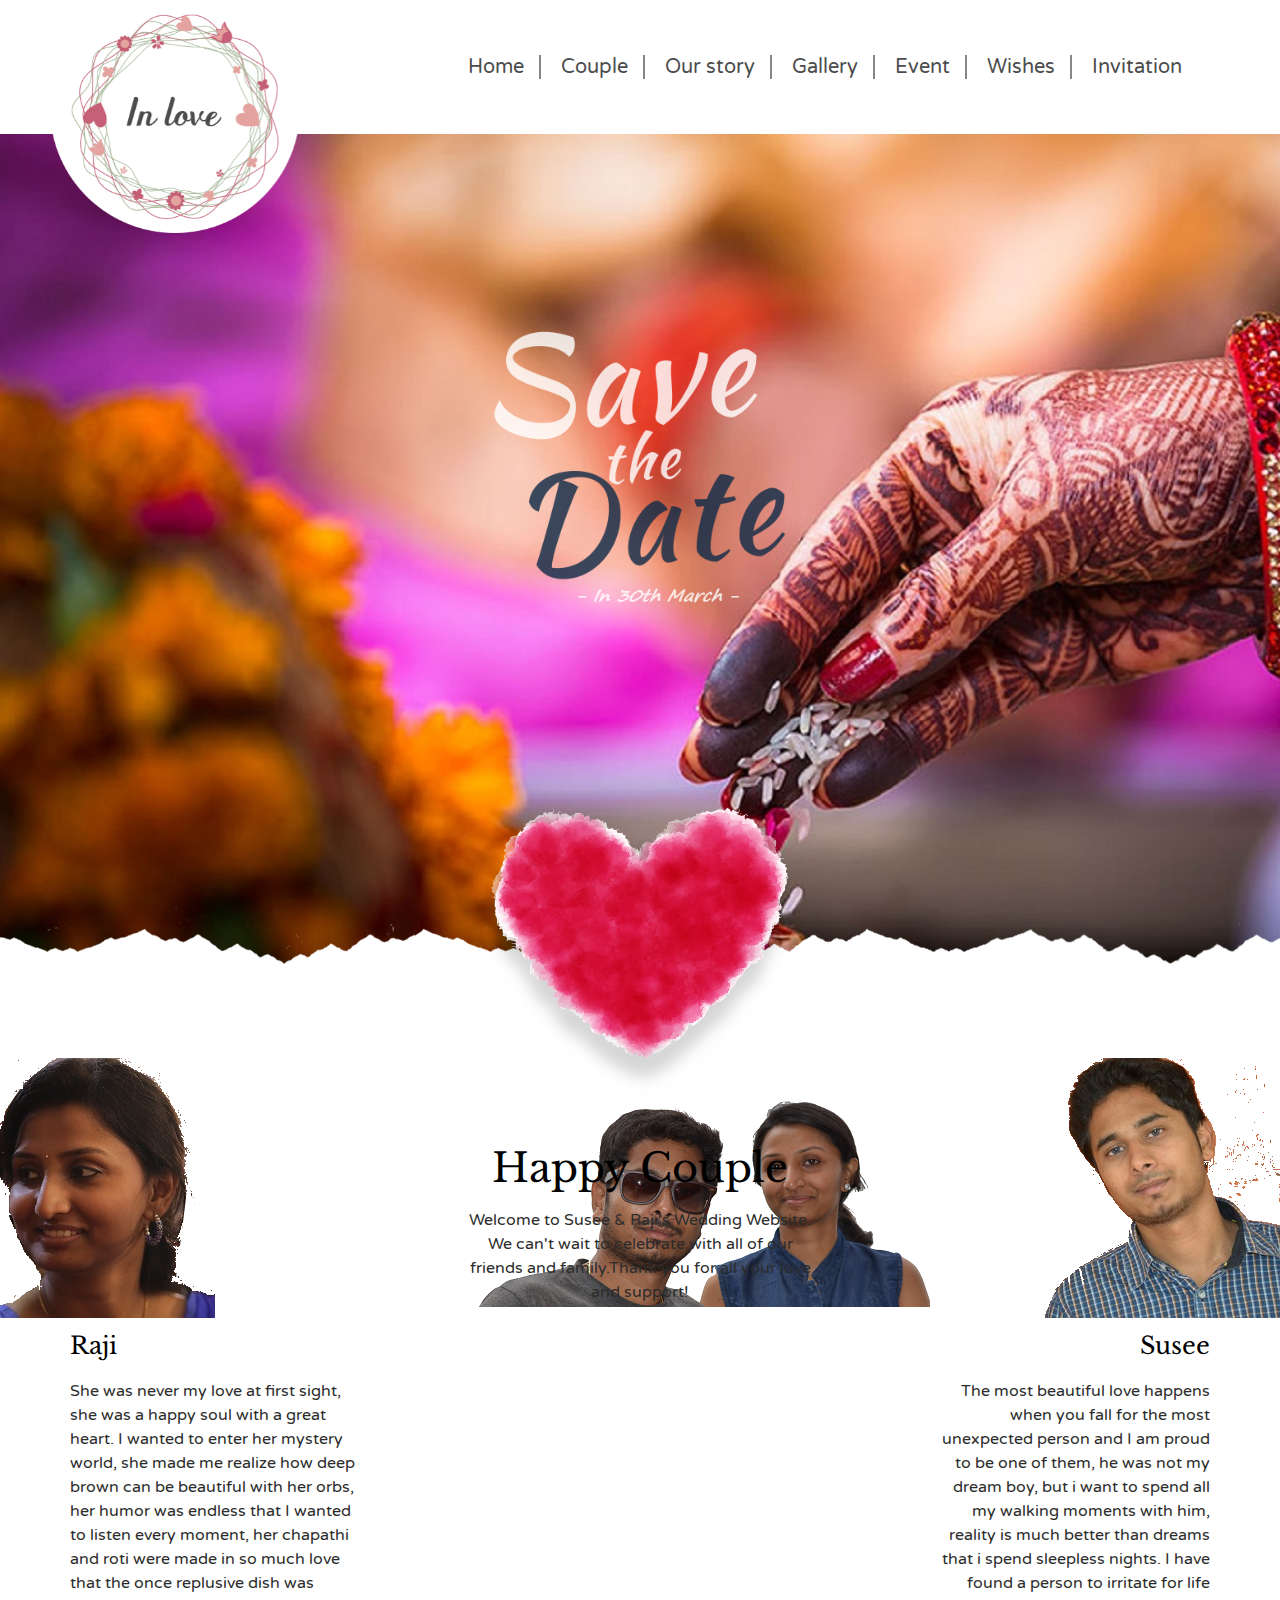
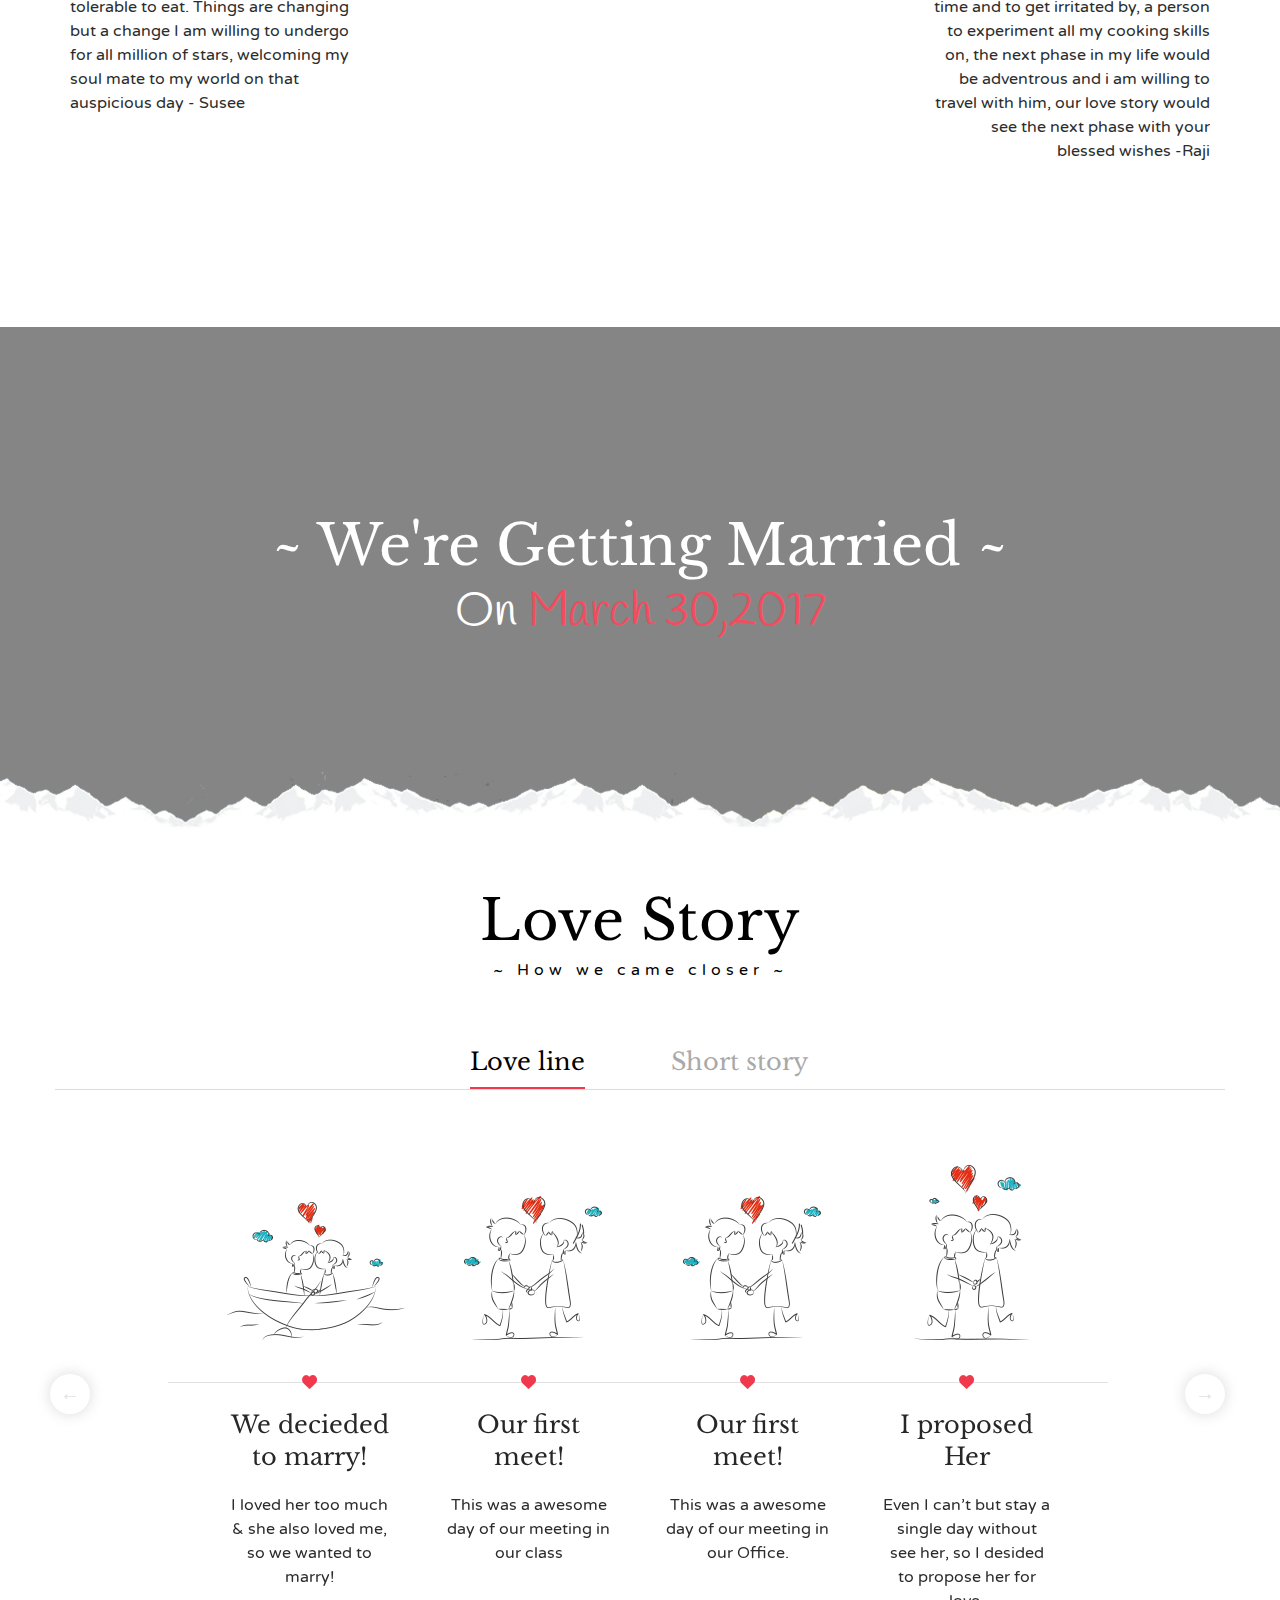
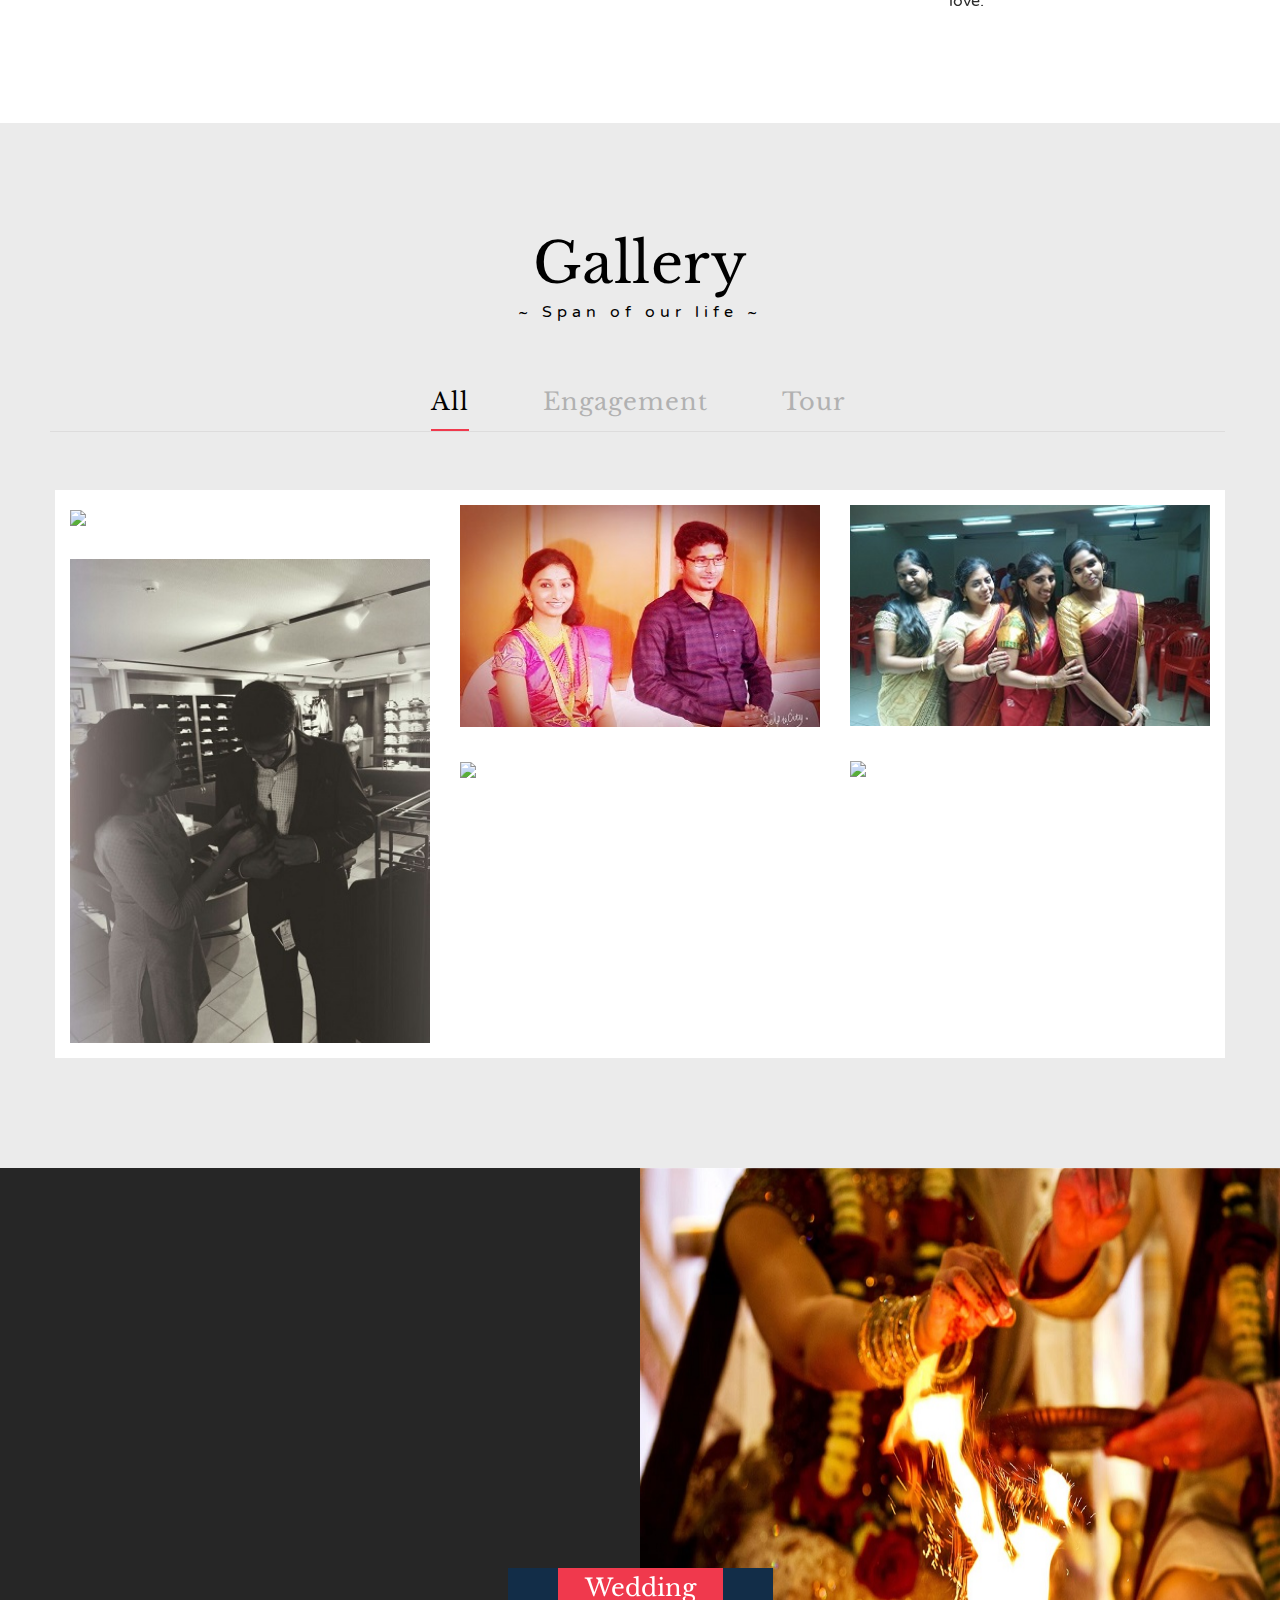
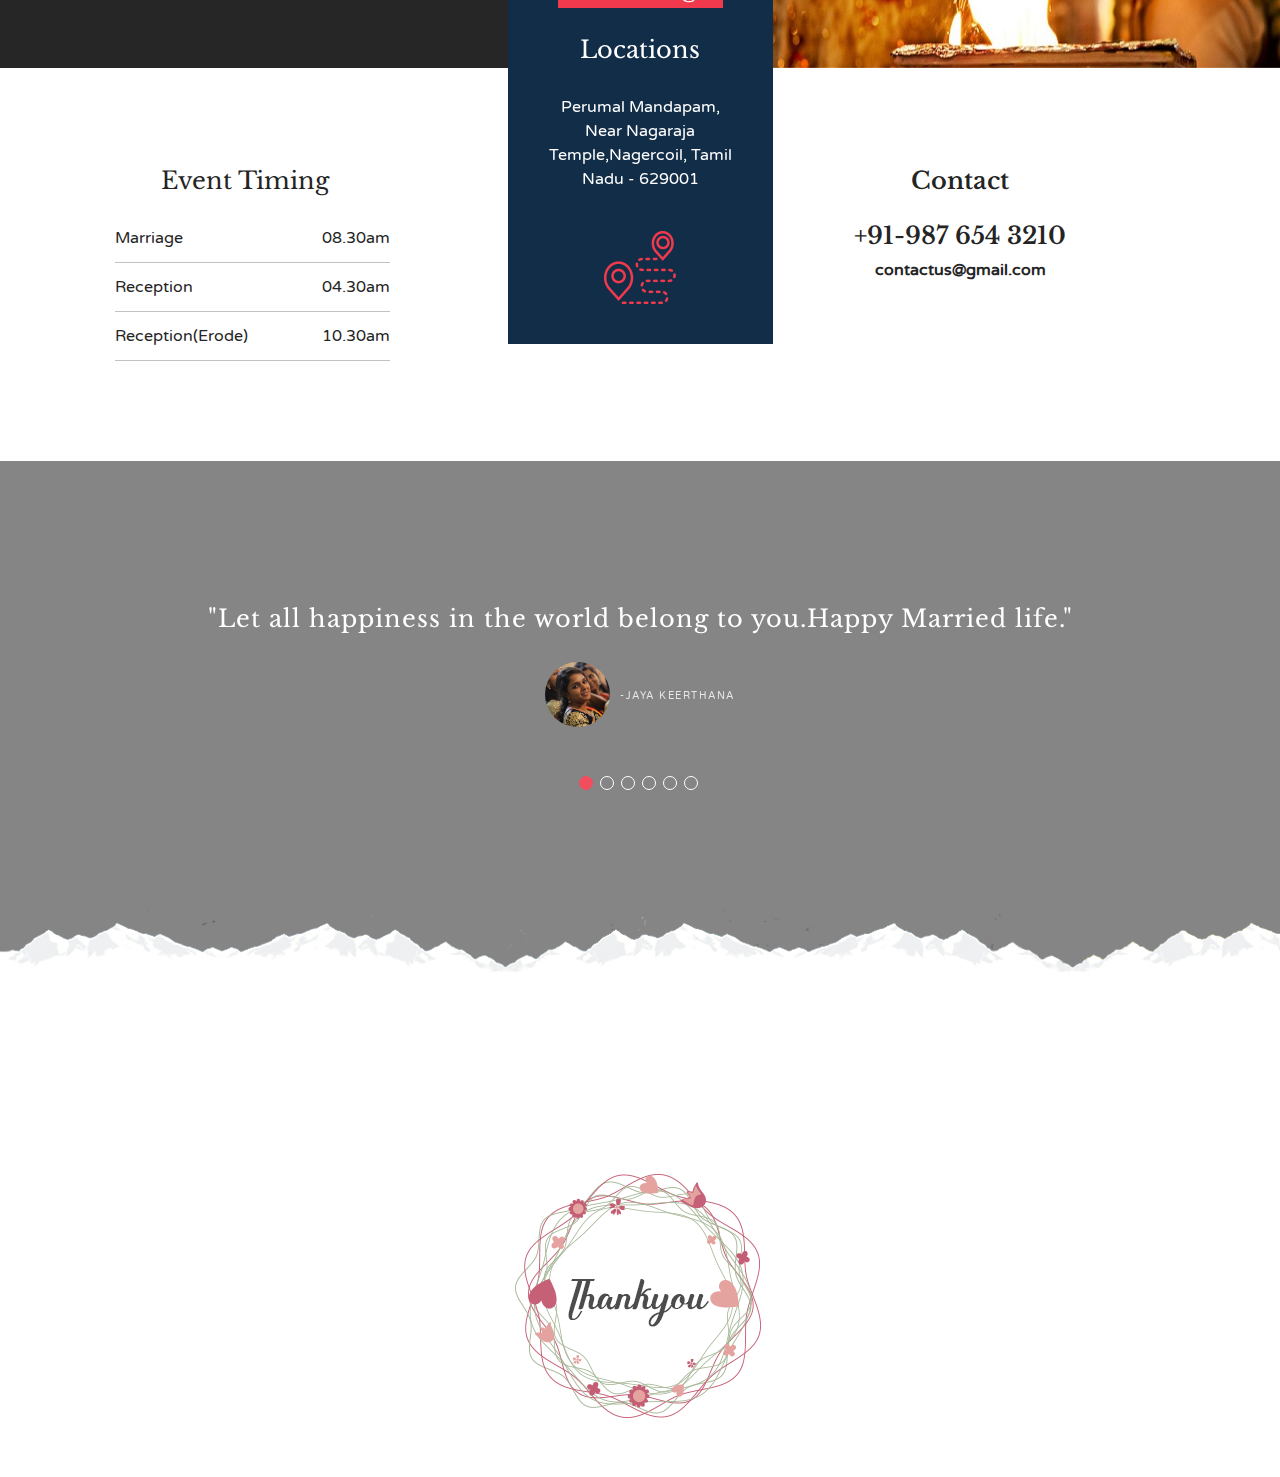
==== index.html @ 509593f4 "Added Message" ====
<!DOCTYPE html>
<html lang="en">
    <head>
        <meta charset="utf-8">
        <meta http-equiv="X-UA-Compatible" content="IE=edge">
        <meta name="viewport" content="width=device-width, initial-scale=1">
        <!-- The above 3 meta tags *must* come first in the head; any other head content must come *after* these tags -->
        <title>Susee Weds Raji</title>
        <link href="assets/images/favicon.png" rel="favicon icon">


        <!-- Google-Font -->
        <link href="https://fonts.googleapis.com/css?family=Handlee|Libre+Baskerville:400,700|Varela+Round" rel="stylesheet">

        <!-- Bootstrap-css-Version-3.3.7 -->
        <link href="assets/bootstrap/css/bootstrap.min.css" rel="stylesheet" type="text/css">

        <!-- FontAwesome-Version-4.7.0 -->
        <link href="assets/font-awesome/css/font-awesome.min.css" rel="stylesheet" type="text/css">

        <!-- Owl-Carousel -->
        <link href="assets/owl.carousel/owl.carousel.css" rel="stylesheet" type="text/css">
        <link href="assets/owl.carousel/owl.theme.css" rel="stylesheet" type="text/css">

        <!-- Slick-slider -->
        <link href="assets/slick-slider/slick.css" rel="stylesheet" type="text/css">
        <link href="assets/slick-slider/slick-theme.css" rel="stylesheet" type="text/css">

        <!-- Pretty photo -->
        <link href="assets/prettyPhoto/css/prettyPhoto.css" rel="stylesheet">

        <!-- Animated -->
        <link href="assets/css/animate.css" rel="stylesheet" type="text/css">

        <!-- Revulation Slider CSS -->
        <link rel="stylesheet" type="text/css" href="assets/rs-plugin/css/settings.css" media="screen" />

        <!-- OffCanvas-Menu -->
        <link href="assets/css/offcanvas.css" rel="stylesheet" type="text/css">

        <!-- Style-Css -->
        <link type="text/css" href="assets/css/style.css" rel="stylesheet" type="text/css">


    </head>

    <body class="white-bg">
        <!-- Preloader -->
        <div id="preloader">
            <div id="status">
                <div class="loader loader20">
                    <div class="loader2"></div>
                </div>
            </div>
        </div>
        <!-- Preloader -->


        <div class="full-wrapper">

            <header id="page-top" class="header-section second-header">
                <div class="overlay"></div>
                <nav class="navbar navbar-inverse main-nav navbar-fixed-top">
                    <div class="container-fluid">
                        <div class="navbar-header page-scroll">
                            <button type="button" class="navbar-toggle collapsed pull-left" data-toggle="offcanvas" aria-controls="navbar">
                                <span class="sr-only">Toggle navigation</span>
                                <span class="icon-bar"></span>
                                <span class="icon-bar"></span>
                                <span class="icon-bar"></span>
                            </button>

                            <div><a class="navbar-brand page-scroll" href="#page-top">
                                <div class="second-logo"><img src="assets/images/second-logo.png" alt="image"></div>
                            </div>
                        </div>

                        <div id="navbar" class="collapse navbar-collapse sidebar-offcanvas">
                            <ul class="nav navbar-nav navbar-right">
                                <li><a class="page-scroll" href="index.html">Home</a></li>
                                <li><a class="page-scroll" href="#couple">Couple</a></li>
                                <li><a class="page-scroll" href="#story">Our story</a></li>
                                <li><a class="page-scroll" href="#gallery">Gallery</a></li>
                                <li><a class="page-scroll" href="#event">Event</a></li>
                                <li><a class="page-scroll" href="#message">Wishes</a></li>
                                <li><a href="invitation.html">Invitation</a></li>
                            </ul>
                        </div>   <!--/.nav-collapse -->
                    </div>
                </nav>
            </header> <!-- header-section -->


            <section class="slider-second-section" data-stellar-background-ratio="0.5" data-stellar-vertical-offset="250" data-stellar-horizontal-offset="50">
                <div class="heart">
                    <img src="assets/images/creative-heart.png" alt="image">
                </div> <!-- heart -->

                <div class="slider-content text-center">
                    <div class="tp-banner-container">
                        <div class="tp-banner">
                            <ul>
                                <li data-transition="fade" data-slotamount="7">

                                    <!-- LAYER NR. 1 -->
                                    <div class="tp-caption caption-text customin fadeout tp-resizeme rs-parallaxlevel-3"
                                        data-x="center" data-hoffset="0"
                                        data-y="center" data-voffset="0"
                                        data-customin="x:0;y:0;z:0;rotationX:0;rotationY:0;rotationZ:0;scaleX:0;scaleY:0;skewX:0;skewY:0;opacity:0;transformPerspective:600;transformOrigin:50% 50%;"
                                        data-speed="600"
                                        data-start="500"
                                        data-easing="Power4.easeInOut"
                                        data-splitin="none"
                                        data-splitout="none"
                                        data-elementdelay="0.1"
                                        data-endelementdelay="0.1"
                                        style="z-index: 2; max-width: auto; max-height: auto; white-space: nowrap;"><img src="assets/images/header-text2.png">
                                    </div>
                                </li>
                            </ul>
                        </div> <!-- tp-banner -->
                    </div> <!-- tp-banner-container -->
                </div> <!-- slider-content -->
            </section> <!-- slider-section -->


            <section id="couple" class="couple-section">
                <div class="container">
                    <div class="row">
                        <div class="col-md-4">
                            <div class="section-wrapper">
                                <div class="section-caption m-ml-115">
                                    <img class="caption" src="assets/images/couple/raji_260x260.png" alt="image">
                                </div>

                                <div class="section-content mr-70">
                                    <h4><a href="#">Raji</a></h4>
                                    <p>She was never my love at first sight, she was a happy soul with a great heart. I wanted to enter her mystery world, she made me realize how deep brown can be beautiful with her orbs, her humor was endless that I wanted to listen every moment, her chapathi and roti were made in so much love that the once replusive dish was tolerable to eat. Things are changing but a change I am willing to undergo for all million of stars, welcoming my soul mate to my world on that auspicious day - Susee</p>

                                    <span class="sign"><img src="assets/images/sign/sign-1.png" alt="image"></span>
                                </div> <!-- section-content -->
                            </div> <!-- section-wrapper -->
                        </div>

                        <div class="col-md-4">
                            <div class="section-wrapper section-middle-bar text-center">
                                <div class="heart">
                                    <img src="assets/images/creative-heart.png" alt="image">
                                </div> <!-- heart -->

                                <div class="section-caption hidden-caption hidden">
                                    <img src="assets/images/couple/couple1.png" alt="image">
                                </div> <!-- section-caption -->

                                <div class="section-content">
                                    <h3><a href="#">Happy Couple</a></h3>
                                    <p>Welcome to Susee & Raji's Wedding Website. We can't wait to celebrate with all of our friends and family.Thank you for all your love and support!</p>
                                </div> <!-- section-content -->

                                <div class="section-caption" data-lag='.25'>
                                    <div class="caption-parallax" data-lag='.05'>
                                        <img src="assets/images/couple/couple1.png" alt="image">
                                    </div> 
                                </div> <!-- section-caption -->
                            </div> <!-- section-wrapper -->
                        </div>

                        <div class="col-md-4">
                            <div class="section-wrapper section-right-bar text-right">
                                <div class="section-caption m-mr-70">
                                    <img class="caption" src="assets/images/couple/susi_260x260.png" alt="image">
                                </div>

                                <div class="section-content ml-80">
                                    <h4><a href="#">Susee</a></h4>
                                    <p>The most beautiful love happens when you fall for the most unexpected person and I am proud to be one of them, he was not my dream boy, but i want to spend all my walking moments with him, reality is much better than dreams that i spend sleepless nights. I have found a person to irritate for life time and to get irritated by, a person to experiment all my cooking skills on, the next phase in my life would be adventrous and i am willing to travel with him, our love story would see the next phase with your blessed wishes  -Raji</p>

                                    <span class="sign"><img src="assets/images/sign/sign-2.png" alt="image"></span>
                                </div> <!-- section-content -->
                            </div> <!-- section-wrapper -->
                        </div>
                    </div>
                </div>
            </section> <!-- couple-section -->


            <section class="timeing-section">
                <div class="bg-section" data-stellar-background-ratio="0.5" data-stellar-vertical-offset="-800" >        
                    <div class="container text-center">
                        <h2> ~ We're Getting Married ~ </h2>
                        <span class="time">On <span class="link-color">March 30,2017</span></span>
                    </div>
                </div>
            </section> <!-- timeing-section -->


            <section id="story" class="story-section">
                <div class="story-part-two">
                    <div class="container">
                        <div class="row">
                            <div class="second-title text-center">
                                <h2>Love Story</h2>
                                <span class="sub-title"> ~ How we came closer ~ </span>
                            </div> <!-- second-title -->

                            <div class="story-wrapper text-center">
                                <ul class="nav nav-tabs" role="tablist">
                                    <li role="presentation" class="active"><a href="#tab-one" aria-controls="home" role="tab" data-toggle="tab">Love line</a></li>
                                    <li role="presentation" ><a href="#tab-two" aria-controls="profile" role="tab" data-toggle="tab">Short story</a></li>
                                </ul>

                                <div class="tab-content">
                                    <div role="tabpanel" class="tab-pane fade in active" id="tab-one">
                                        <div class="tab-loveline text-center">
                                            <ul class="loveline-slider list-inline">
                                                <li>
                                                    <img src="assets/images/tab/v-1.png" alt="image">
                                                    <span class="heart"><img src="assets/images/tab/small-heart.png" alt="image"></span>
                                                    <h4><a href="#">Our first meet!</a></h4>
                                                    <p>This was a awesome day of our meeting in our Office.</p>
                                                </li>

                                                <li>
                                                    <img src="assets/images/tab/v-2.png" alt="image">
                                                    <span class="heart"><img src="assets/images/tab/small-heart.png" alt="image"></span>
                                                    <h4><a href="#">I proposed Her</a></h4>
                                                    <p>Even I can’t but stay a single day without see her, so I desided to propose her for love.</p>
                                                </li>

                                                <li>
                                                    <img src="assets/images/tab/v-3.png" alt="image">
                                                    <span class="heart"><img src="assets/images/tab/small-heart.png" alt="image"></span>
                                                    <h4><a href="#">She said-"Yes!"</a></h4>
                                                    <p>She also loved me and wanted to be closer.</p>
                                                </li>

                                                <li>
                                                    <img src="assets/images/tab/v-4.png" alt="image">
                                                    <span class="heart"><img src="assets/images/tab/small-heart.png" alt="image"></span>
                                                    <h4><a href="#">We decieded to marry!</a></h4>
                                                    <p>I loved her too much & she also loved me, so we wanted to marry!</p>
                                                </li>

                                                <li>
                                                    <img src="assets/images/tab/v-1.png" alt="image">
                                                    <span class="heart"><img src="assets/images/tab/small-heart.png" alt="image"></span>
                                                    <h4><a href="#">Our first meet!</a></h4>
                                                    <p>This was a awesome day of our meeting in our class</p>
                                                </li>
                                            </ul>
                                        </div> <!-- tab-doc -->
                                    </div> <!-- tab-one -->

                                    <div role="tabpanel" class="tab-pane tab-story fade " id="tab-two">
                                        <div class="tab-caption pull-left"><img src="assets/images/tab/tab-heart.png" alt="image"></div>

                                        <div class="tab-doc">
                                            <h3>Fall in love at first sight!</h3>

                                            <ul class="list-inline text-left">
                                                <li>IT STARTED in 2013 at Accenture , When Susee was coming out from conference room as he noticed a gorgeous girl discussing something her colleague, and thats when he felt the thunderstorm.</li>

                                                <li>He had no idea who she was, and a few days later he noticed his friend Sachin hanging out with her at lunch. He inquired Sachin about this girl, who happened to be Raji, and Susee proposed her as his girl friend......</li>

                                                <li>He loved his bike,which made her enjoy bike rides little more;He loved food,which made her take cooking classes more fondly.Time flew by but their love grew day-by-day and never faded, and they became engaged three years after that first sight of love.</li>
                                            </ul>
                                        </div> <!-- tab-doc -->
                                    </div> <!-- tab-two -->
                                </div>
                            </div> <!-- story-wrapper -->
                        </div>
                    </div>
                </div> <!-- story-part-two -->
            </section> <!-- story-section -->


            <section id="gallery" class="gallery-section bg-color-1">
                <div class="gallery-section-two">
                    <div class="container">
                        <div class="second-title text-center">
                            <h2 class="style-font">Gallery</h2>
                            <span class="sub-title"> ~ Span of our life ~ </span>
                        </div> <!-- second-title -->

                        <div class="portfolio gallery-grid">
                            <div class="row">
                                <ul class="portfolio-sorting gallery-button list-inline text-center">
                                    <li><a href="#" data-group="all" class="filter-btn active">All</a></li>
                                    <li><a class="filter-btn" href="#" data-group="Engagement">Engagement</a></li>
                                    <li><a class="filter-btn" href="#" data-group="Tour">Tour</a></li>
                                </ul> <!--end portfolio sorting -->

                                <div class="gallery-wrapper">
                                    <ul class="portfolio-items courses list-unstyled" id="grid">
                                        <li class="col-md-4 col-sm-4 col-xs-6" data-groups='["Tour"]'>
                                            <figure class="portfolio-item gallery-caption">
                                                <a href="#">
                                                    <img src="assets/images/gallery/g_image1.jpg">

                                                    <div id="lightgallery1" class="hover-view"><a href="assets/images/gallery/g_image1.jpg" rel="prettyPhoto"><i class="fa fa-search-plus"></i></a></div>
                                                </a>
                                            </figure>
                                        </li>

                                        <li class="col-md-4 col-sm-4 col-xs-6" data-groups='["Engagement"]'>
                                            <figure class="portfolio-item gallery-caption">
                                                <a href="#">
                                                    <img src="assets/images/gallery/g_image2.jpg">

                                                    <div id="lightgallery2" class="hover-view"><a href="assets/images/gallery/g_image2.jpg" rel="prettyPhoto"><i class="fa fa-search-plus"></i></a></div>
                                                </a>
                                            </figure>
                                        </li>

                                        <li class="col-md-4 col-sm-4 col-xs-6" data-groups='["Engagement"]'>
                                            <figure class="portfolio-item gallery-caption">
                                                <a href="#">
                                                    <img src="assets/images/gallery/g_image3.jpg">

                                                    <div id="lightgallery3" class="hover-view"><a href="assets/images/gallery/g_image3.jpg" rel="prettyPhoto"><i class="fa fa-search-plus"></i></a></div>
                                                </a>
                                            </figure>
                                        </li>


                                        <li class="col-md-4 col-sm-4 col-xs-6" data-groups='["Tour"]'>
                                            <figure class="portfolio-item gallery-caption">
                                                <a href="#">
                                                    <img src="assets/images/gallery/g_image6.jpg">

                                                    <div id="lightgallery3" class="hover-view"><a href="assets/images/gallery/g_image6.jpg" rel="prettyPhoto"><i class="fa fa-search-plus"></i></a></div>
                                                </a>
                                            </figure>
                                        </li>

                                        <li class="col-md-4 col-sm-4 col-xs-6" data-groups='["Engagement"]'>
                                            <figure class="portfolio-item gallery-caption">
                                                <a href="#">
                                                    <img src="assets/images/gallery/g_image4.jpg">

                                                    <div id="lightgallery4" class="hover-view"><a href="assets/images/gallery/g_image4.jpg" rel="prettyPhoto"><i class="fa fa-search-plus"></i></a></div>
                                                </a>
                                            </figure>
                                        </li>

                                        <li class="col-md-4 col-sm-4 col-xs-6" data-groups='["Engagement"]'>
                                            <figure class="portfolio-item gallery-caption">
                                                <a href="#">
                                                    <img src="assets/images/gallery/g_image5.jpg">

                                                    <div id="lightgallery5" class="hover-view"><a href="assets/images/gallery/g_image5.jpg" rel="prettyPhoto"><i class="fa fa-search-plus"></i></a></div>
                                                </a>
                                            </figure>
                                        </li>
                                    </ul> <!--end portfolio grid -->
                                </div> <!-- gallery-wrapper -->
                            </div> <!--end row -->
                        </div>
                    </div> <!-- container -->
                </div> <!-- gallery-section-two -->
            </section> <!-- gallery-section -->


            <section id="event" class="event-section">
                <div class="event-part-two">
                    <div class="container-fluid">
                        <div class="row">
                            <div class="event-wrapper">
                                <div class="col-md-6 no-padding">
                                    <div class="map-section">
                                        <div class="check text-center"><i class="fa fa-eye" aria-hidden="true"></i></div>
                                        <div class="overlap"></div>
                                        <iframe src="https://www.google.com/maps/embed?pb=!1m14!1m8!1m3!1d15796.610596150189!2d77.4351463!3d8.1873736!3m2!1i1024!2i768!4f13.1!3m3!1m2!1s0x0%3A0x87f80fbe06c0ab0e!2sPerumal+Kalayana+Mandapam!5e0!3m2!1sen!2sin!4v1488734768210" width="100%" height="500px" frameborder="0" style="border:0" allowfullscreen></iframe>
                                    </div> <!-- map-section -->

                                    <div class="time-part mr-150">
                                        <h3>Event Timing</h3>

                                        <ul>
                                            <li>Marriage<span class="time pull-right">08.30am</span></li>
                                            <li>Reception <span class="time pull-right">04.30am</span></li>
                                            <li>Reception(Erode) <span class="time pull-right">10.30am</span></li>
                                        </ul>
                                    </div> <!-- time-part -->
                                </div> <!-- col-md-6 -->

                                <div class="col-md-6 no-padding">
                                    <div id="event-slider" class="carousel slide" data-ride="carousel">
                                        <div class="carousel-inner" role="listbox">
                                            <div class="item active">
                                                <div class="event-caption">
                                                    <img src="assets/images/wedding.jpg" alt="image">
                                                </div> <!-- event-caption -->
                                            </div>

                                            <div class="item">
                                                <div class="event-caption">
                                                    <img src="assets/images/reception.jpg" alt="image">
                                                </div> <!-- event-caption -->
                                            </div>
                                        </div>

                                    </div> <!-- event-slider -->

                                    <div class="contact text-center">
										<h1><span class="number">Contact</span></h1>
                                        <span class="number">+91-987 654 3210</span>
                                        <span class="mail">contactus@gmail.com</span>
                                    </div> <!-- contact -->
                                </div> <!-- col-md-6 -->
                            
                                <div class="location white-color text-center">
                                    <div id="location-carousel" class="carousel slide" data-ride="carousel">
                                        <div class="carousel-inner" role="listbox">
                                            <div class="item active">
                                                <h4>Wedding</h4>
                                                <span>Locations</span>
                                                <p>Perumal Mandapam, Near Nagaraja Temple,Nagercoil, Tamil Nadu - 629001</p>

                                                <img src="assets/images/map-logo.png" alt="image">
                                            </div>

                                            <div class="item">
                                                <h4>Reception</h4>
                                                <span>Locations</span>
                                                <p>Perumal Mandapam, Near Nagaraja Temple,Nagercoil, Tamil Nadu - 629001</p>

                                                <img src="assets/images/map-logo.png" alt="image">
                                            </div>


                                            <div class="item">
                                                <h4>Reception</h4>
                                                <span>Locations</span>
                                                <p>Malligai Arangam, Thirunagar Colony, Erode, Tamil Nadu - 638001</p>

                                                <img src="assets/images/map-logo.png" alt="image">
                                            </div>
                                        </div> <!-- carousel-inner -->
                                    </div>
                                </div> <!-- location -->
                            </div> <!-- event-wrapper -->
                        </div>
                    </div>
                </div> <!-- event-part-two -->
            </section> <!-- event-section -->


           <!-- reservation-section -->


            <section id="message" class="testimonial-section">
                <div class="container">
                    <div id="testimonial-carousel" class="carousel slide text-center" data-ride="carousel">
                        <!-- Indicators -->
                        <ol class="carousel-indicators">
                            <li data-target="#testimonial-carousel" data-slide-to="0" class="active"></li>
                            <li data-target="#testimonial-carousel" data-slide-to="1"></li>
                            <li data-target="#testimonial-carousel" data-slide-to="2"></li>
                            <li data-target="#testimonial-carousel" data-slide-to="3"></li>
                            <li data-target="#testimonial-carousel" data-slide-to="4"></li>
							<li data-target="#testimonial-carousel" data-slide-to="5"></li>
                        </ol> <!-- carousel-indicators -->

                        <!-- Wrapper for slides -->
                        <div class="carousel-inner" role="listbox">
							<div class="item">
                                <blockquote>
                                    <h3>"They say that marriage is scripted somewhere in heaven.Well this hypothesis will always remain debtable, but something is for sure that on 30th March, heaven would definitely knock the door of one lucky person. The more I have known you, the more I have felt that you own the secret passage to eternal happiness. And one lucky person is going to be escorted through that passage on 30th march."</h3>
                                    <span class="author">
                                        <img src="assets/images/intro/member7_260x260.jpg" alt="image">
                                        <span class="title text-uppercase">-Sachin</span>
                                    </span>
                                </blockquote>
                            </div>
							
                            <div class="item active">
                                <blockquote>
                                    <h3>"Let all happiness in the world belong to you.Happy Married life."</h3>
                                    <span class="author">
                                        <img src="assets/images/intro/member1_260x260.jpg" alt="image">
                                        <span class="title text-uppercase">-Jaya Keerthana</span>
                                    </span>
                                </blockquote>
                            </div>

                            <div class="item">
                                <blockquote>
                                    <h3>"Wish you happy & healty life after marriage."</h3>
                                    <span class="author">
                                        <img src="assets/images/intro/member2_260x260.jpg" alt="image">
                                        <span class="title text-uppercase">-Hallel Chara</span>
                                    </span>
                                </blockquote>
                            </div>

                            <div class="item">
                                <blockquote>
                                    <h3>"Wish Your happy & healty life after marriage."</h3>
                                    <span class="author">
                                        <img src="assets/images/intro/member5_260x260.jpg" alt="image">
                                        <span class="title text-uppercase">-Blessy K</span>
                                    </span>
                                </blockquote>
                            </div>

                            <div class="item">
                                <blockquote>
                                    <h3>"Wish Your happy & healty life after marriage."</h3>
                                    <span class="author">
                                        <img src="assets/images/intro/member3_260x260.jpg" alt="image">
                                        <span class="title text-uppercase">-Sherly VK</span>
                                    </span>
                                </blockquote>
                            </div>
							
							<div class="item">
                                <blockquote>
                                    <h3>"Wish Your happy & healty life after marriage."</h3>
                                    <span class="author">
                                        <img src="assets/images/intro/member9_260x260.jpg" alt="image">
                                        <span class="title text-uppercase">-Kamraj R</span>
                                    </span>
                                </blockquote>
                            </div>
                        </div> <!-- carousel-inner -->
                    </div> <!-- testimonial-carousel -->
                </div> <!-- container -->
            </section> <!-- testimonial-section -->


            <footer>
                <div class="footer-part-two">
                    <div class="footer-caption text-center">
                        <img src="assets/images/footer-logo.png" alt="images">
                    </div>  <!-- footer-caption -->

                    <div class="couple-caption">
                      <!--  <img src="assets/images/footer-couple.png" alt="image">-->
                    </div>

                    <div class="footer-video">
                        <!-- load your video here -->
                        <video width="100%" autoplay="" loop="" muted="">
                            <source src="assets/mp3/sea.mp4" type="video/mp4" />
                        </video>
                    </div> <!-- footer-video -->
                </div> <!-- footer-part-two -->
            </footer>


            <div id="toTop" class="hidden-xs">
                <i class="fa fa-chevron-up"></i>
            </div> <!-- totop -->
        </div> <!-- full-wrapper -->


        <!-- jQuery -->
        <script src="assets/js/jquery.js"></script>

        <!-- Bootstrap-js -->
        <script src="assets/bootstrap/js/bootstrap.min.js"></script>

        <!-- Owl-Carousel -->
        <script src="assets/owl.carousel/owl.carousel.min.js"></script>

        <!-- Slick-Slider -->
        <script src="assets/slick-slider/slick.min.js" type="text/javascript"></script>

        <!-- Google-Map -->
        <script src="https://maps.googleapis.com/maps/api/js?key=AIzaSyCZqmVgjIM4-tIJp3UNF5zZkUIYqg2TJI0&callback=initMap"async defer></script>

        <!-- Revulation Slider -->
        <script src="assets/rs-plugin/js/jquery.themepunch.tools.min.js" type="text/javascript"></script>
        <script src="assets/rs-plugin/js/jquery.themepunch.revolution.min.js" type="text/javascript"></script>


        <!-- Other-js -->
        <script src="assets/js/smoothscroll.js"></script>
        <script src="assets/js/jquery.easing.min.js"></script>
        <script src="assets/js/coundown-timer.js"></script>
        <script src="assets/js/jquery.easyaudioeffects.1.0.0.min.js"></script>
        <script src="assets/js/staller.js"></script>
        <script src="assets/js/parallax.min.js"></script>
        <script src="assets/js/portfolio.js"></script>
        <script src="assets/js/pace.js"></script>

        <!-- prettyPhoto --> 
        <script src="assets/prettyPhoto/js/jquery.prettyPhoto.js"></script>

        <!-- Offcanvas-menu -->
        <script src="assets/js/offcanvas.js" type="text/javascript"></script> 

        <!-- Main-Js -->
        <script src="assets/js/main.js"></script>
    
        <script>
            var map;
            function initMap() {
                map = new google.maps.Map(document.getElementById('googleMap2'),
				{
                  center: {lat:8.187395, lng: 77.435114},
                  zoom: 8
                });
            }
        </script>  

    </body>
</html>
---- assets/prettyPhoto/css/prettyPhoto.css ----
div.pp_default .pp_top,div.pp_default .pp_top .pp_middle,div.pp_default .pp_top .pp_left,div.pp_default .pp_top .pp_right,div.pp_default .pp_bottom,div.pp_default .pp_bottom .pp_left,div.pp_default .pp_bottom .pp_middle,div.pp_default .pp_bottom .pp_right{height:13px}
div.pp_default .pp_top .pp_left{background:url(../images/prettyPhoto/default/sprite.png) -78px -93px no-repeat}
div.pp_default .pp_top .pp_middle{background:url(../images/prettyPhoto/default/sprite_x.png) top left repeat-x}
div.pp_default .pp_top .pp_right{background:url(../images/prettyPhoto/default/sprite.png) -112px -93px no-repeat}
div.pp_default .pp_content .ppt{color:#f8f8f8}
div.pp_default .pp_content_container .pp_left{background:url(../images/prettyPhoto/default/sprite_y.png) -7px 0 repeat-y;padding-left:13px}
div.pp_default .pp_content_container .pp_right{background:url(../images/prettyPhoto/default/sprite_y.png) top right repeat-y;padding-right:13px}
div.pp_default .pp_next:hover{background:url(../images/prettyPhoto/default/sprite_next.png) center right no-repeat;cursor:pointer}
div.pp_default .pp_previous:hover{background:url(../images/prettyPhoto/default/sprite_prev.png) center left no-repeat;cursor:pointer}
div.pp_default .pp_expand{background:url(../images/prettyPhoto/default/sprite.png) 0 -29px no-repeat;cursor:pointer;width:28px;height:28px}
div.pp_default .pp_expand:hover{background:url(../images/prettyPhoto/default/sprite.png) 0 -56px no-repeat;cursor:pointer}
div.pp_default .pp_contract{background:url(../images/prettyPhoto/default/sprite.png) 0 -84px no-repeat;cursor:pointer;width:28px;height:28px}
div.pp_default .pp_contract:hover{background:url(../images/prettyPhoto/default/sprite.png) 0 -113px no-repeat;cursor:pointer}
div.pp_default .pp_close{width:30px;height:30px;background:url(../images/prettyPhoto/default/sprite.png) 2px 1px no-repeat;cursor:pointer}
div.pp_default .pp_gallery ul li a{background:url(../images/prettyPhoto/default/default_thumb.png) center center #f8f8f8;border:1px solid #aaa}
div.pp_default .pp_social{margin-top:7px}
div.pp_default .pp_gallery a.pp_arrow_previous,div.pp_default .pp_gallery a.pp_arrow_next{position:static;left:auto}
div.pp_default .pp_nav .pp_play,div.pp_default .pp_nav .pp_pause{background:url(../images/prettyPhoto/default/sprite.png) -51px 1px no-repeat;height:30px;width:30px}
div.pp_default .pp_nav .pp_pause{background-position:-51px -29px}
div.pp_default a.pp_arrow_previous,div.pp_default a.pp_arrow_next{background:url(../images/prettyPhoto/default/sprite.png) -31px -3px no-repeat;height:20px;width:20px;margin:4px 0 0}
div.pp_default a.pp_arrow_next{left:52px;background-position:-82px -3px}
div.pp_default .pp_content_container .pp_details{margin-top:5px}
div.pp_default .pp_nav{clear:none;height:30px;width:110px;position:relative}
div.pp_default .pp_nav .currentTextHolder{font-family:Georgia;font-style:italic;color:#999;font-size:11px;left:75px;line-height:25px;position:absolute;top:2px;margin:0;padding:0 0 0 10px}
div.pp_default .pp_close:hover,div.pp_default .pp_nav .pp_play:hover,div.pp_default .pp_nav .pp_pause:hover,div.pp_default .pp_arrow_next:hover,div.pp_default .pp_arrow_previous:hover{opacity:0.7}
div.pp_default .pp_description{font-size:11px;font-weight:700;line-height:14px;margin:5px 50px 5px 0}
div.pp_default .pp_bottom .pp_left{background:url(../images/prettyPhoto/default/sprite.png) -78px -127px no-repeat}
div.pp_default .pp_bottom .pp_middle{background:url(../images/prettyPhoto/default/sprite_x.png) bottom left repeat-x}
div.pp_default .pp_bottom .pp_right{background:url(../images/prettyPhoto/default/sprite.png) -112px -127px no-repeat}
div.pp_default .pp_loaderIcon{background:url(../images/prettyPhoto/default/loader.gif) center center no-repeat}
div.light_rounded .pp_top .pp_left{background:url(../images/prettyPhoto/light_rounded/sprite.png) -88px -53px no-repeat}
div.light_rounded .pp_top .pp_right{background:url(../images/prettyPhoto/light_rounded/sprite.png) -110px -53px no-repeat}
div.light_rounded .pp_next:hover{background:url(../images/prettyPhoto/light_rounded/btnNext.png) center right no-repeat;cursor:pointer}
div.light_rounded .pp_previous:hover{background:url(../images/prettyPhoto/light_rounded/btnPrevious.png) center left no-repeat;cursor:pointer}
div.light_rounded .pp_expand{background:url(../images/prettyPhoto/light_rounded/sprite.png) -31px -26px no-repeat;cursor:pointer}
div.light_rounded .pp_expand:hover{background:url(../images/prettyPhoto/light_rounded/sprite.png) -31px -47px no-repeat;cursor:pointer}
div.light_rounded .pp_contract{background:url(../images/prettyPhoto/light_rounded/sprite.png) 0 -26px no-repeat;cursor:pointer}
div.light_rounded .pp_contract:hover{background:url(../images/prettyPhoto/light_rounded/sprite.png) 0 -47px no-repeat;cursor:pointer}
div.light_rounded .pp_close{width:75px;height:22px;background:url(../images/prettyPhoto/light_rounded/sprite.png) -1px -1px no-repeat;cursor:pointer}
div.light_rounded .pp_nav .pp_play{background:url(../images/prettyPhoto/light_rounded/sprite.png) -1px -100px no-repeat;height:15px;width:14px}
div.light_rounded .pp_nav .pp_pause{background:url(../images/prettyPhoto/light_rounded/sprite.png) -24px -100px no-repeat;height:15px;width:14px}
div.light_rounded .pp_arrow_previous{background:url(../images/prettyPhoto/light_rounded/sprite.png) 0 -71px no-repeat}
div.light_rounded .pp_arrow_next{background:url(../images/prettyPhoto/light_rounded/sprite.png) -22px -71px no-repeat}
div.light_rounded .pp_bottom .pp_left{background:url(../images/prettyPhoto/light_rounded/sprite.png) -88px -80px no-repeat}
div.light_rounded .pp_bottom .pp_right{background:url(../images/prettyPhoto/light_rounded/sprite.png) -110px -80px no-repeat}
div.dark_rounded .pp_top .pp_left{background:url(../images/prettyPhoto/dark_rounded/sprite.png) -88px -53px no-repeat}
div.dark_rounded .pp_top .pp_right{background:url(../images/prettyPhoto/dark_rounded/sprite.png) -110px -53px no-repeat}
div.dark_rounded .pp_content_container .pp_left{background:url(../images/prettyPhoto/dark_rounded/contentPattern.png) top left repeat-y}
div.dark_rounded .pp_content_container .pp_right{background:url(../images/prettyPhoto/dark_rounded/contentPattern.png) top right repeat-y}
div.dark_rounded .pp_next:hover{background:url(../images/prettyPhoto/dark_rounded/btnNext.png) center right no-repeat;cursor:pointer}
div.dark_rounded .pp_previous:hover{background:url(../images/prettyPhoto/dark_rounded/btnPrevious.png) center left no-repeat;cursor:pointer}
div.dark_rounded .pp_expand{background:url(../images/prettyPhoto/dark_rounded/sprite.png) -31px -26px no-repeat;cursor:pointer}
div.dark_rounded .pp_expand:hover{background:url(../images/prettyPhoto/dark_rounded/sprite.png) -31px -47px no-repeat;cursor:pointer}
div.dark_rounded .pp_contract{background:url(../images/prettyPhoto/dark_rounded/sprite.png) 0 -26px no-repeat;cursor:pointer}
div.dark_rounded .pp_contract:hover{background:url(../images/prettyPhoto/dark_rounded/sprite.png) 0 -47px no-repeat;cursor:pointer}
div.dark_rounded .pp_close{width:75px;height:22px;background:url(../images/prettyPhoto/dark_rounded/sprite.png) -1px -1px no-repeat;cursor:pointer}
div.dark_rounded .pp_description{margin-right:85px;color:#fff}
div.dark_rounded .pp_nav .pp_play{background:url(../images/prettyPhoto/dark_rounded/sprite.png) -1px -100px no-repeat;height:15px;width:14px}
div.dark_rounded .pp_nav .pp_pause{background:url(../images/prettyPhoto/dark_rounded/sprite.png) -24px -100px no-repeat;height:15px;width:14px}
div.dark_rounded .pp_arrow_previous{background:url(../images/prettyPhoto/dark_rounded/sprite.png) 0 -71px no-repeat}
div.dark_rounded .pp_arrow_next{background:url(../images/prettyPhoto/dark_rounded/sprite.png) -22px -71px no-repeat}
div.dark_rounded .pp_bottom .pp_left{background:url(../images/prettyPhoto/dark_rounded/sprite.png) -88px -80px no-repeat}
div.dark_rounded .pp_bottom .pp_right{background:url(../images/prettyPhoto/dark_rounded/sprite.png) -110px -80px no-repeat}
div.dark_rounded .pp_loaderIcon{background:url(../images/prettyPhoto/dark_rounded/loader.gif) center center no-repeat}
div.dark_square .pp_left,div.dark_square .pp_middle,div.dark_square .pp_right,div.dark_square .pp_content{background:#000}
div.dark_square .pp_description{color:#fff;margin:0 85px 0 0}
div.dark_square .pp_loaderIcon{background:url(../images/prettyPhoto/dark_square/loader.gif) center center no-repeat}
div.dark_square .pp_expand{background:url(../images/prettyPhoto/dark_square/sprite.png) -31px -26px no-repeat;cursor:pointer}
div.dark_square .pp_expand:hover{background:url(../images/prettyPhoto/dark_square/sprite.png) -31px -47px no-repeat;cursor:pointer}
div.dark_square .pp_contract{background:url(../images/prettyPhoto/dark_square/sprite.png) 0 -26px no-repeat;cursor:pointer}
div.dark_square .pp_contract:hover{background:url(../images/prettyPhoto/dark_square/sprite.png) 0 -47px no-repeat;cursor:pointer}
div.dark_square .pp_close{width:75px;height:22px;background:url(../images/prettyPhoto/dark_square/sprite.png) -1px -1px no-repeat;cursor:pointer}
div.dark_square .pp_nav{clear:none}
div.dark_square .pp_nav .pp_play{background:url(../images/prettyPhoto/dark_square/sprite.png) -1px -100px no-repeat;height:15px;width:14px}
div.dark_square .pp_nav .pp_pause{background:url(../images/prettyPhoto/dark_square/sprite.png) -24px -100px no-repeat;height:15px;width:14px}
div.dark_square .pp_arrow_previous{background:url(../images/prettyPhoto/dark_square/sprite.png) 0 -71px no-repeat}
div.dark_square .pp_arrow_next{background:url(../images/prettyPhoto/dark_square/sprite.png) -22px -71px no-repeat}
div.dark_square .pp_next:hover{background:url(../images/prettyPhoto/dark_square/btnNext.png) center right no-repeat;cursor:pointer}
div.dark_square .pp_previous:hover{background:url(../images/prettyPhoto/dark_square/btnPrevious.png) center left no-repeat;cursor:pointer}
div.light_square .pp_expand{background:url(../images/prettyPhoto/light_square/sprite.png) -31px -26px no-repeat;cursor:pointer}
div.light_square .pp_expand:hover{background:url(../images/prettyPhoto/light_square/sprite.png) -31px -47px no-repeat;cursor:pointer}
div.light_square .pp_contract{background:url(../images/prettyPhoto/light_square/sprite.png) 0 -26px no-repeat;cursor:pointer}
div.light_square .pp_contract:hover{background:url(../images/prettyPhoto/light_square/sprite.png) 0 -47px no-repeat;cursor:pointer}
div.light_square .pp_close{width:75px;height:22px;background:url(../images/prettyPhoto/light_square/sprite.png) -1px -1px no-repeat;cursor:pointer}
div.light_square .pp_nav .pp_play{background:url(../images/prettyPhoto/light_square/sprite.png) -1px -100px no-repeat;height:15px;width:14px}
div.light_square .pp_nav .pp_pause{background:url(../images/prettyPhoto/light_square/sprite.png) -24px -100px no-repeat;height:15px;width:14px}
div.light_square .pp_arrow_previous{background:url(../images/prettyPhoto/light_square/sprite.png) 0 -71px no-repeat}
div.light_square .pp_arrow_next{background:url(../images/prettyPhoto/light_square/sprite.png) -22px -71px no-repeat}
div.light_square .pp_next:hover{background:url(../images/prettyPhoto/light_square/btnNext.png) center right no-repeat;cursor:pointer}
div.light_square .pp_previous:hover{background:url(../images/prettyPhoto/light_square/btnPrevious.png) center left no-repeat;cursor:pointer}
div.facebook .pp_top .pp_left{background:url(../images/prettyPhoto/facebook/sprite.png) -88px -53px no-repeat}
div.facebook .pp_top .pp_middle{background:url(../images/prettyPhoto/facebook/contentPatternTop.png) top left repeat-x}
div.facebook .pp_top .pp_right{background:url(../images/prettyPhoto/facebook/sprite.png) -110px -53px no-repeat}
div.facebook .pp_content_container .pp_left{background:url(../images/prettyPhoto/facebook/contentPatternLeft.png) top left repeat-y}
div.facebook .pp_content_container .pp_right{background:url(../images/prettyPhoto/facebook/contentPatternRight.png) top right repeat-y}
div.facebook .pp_expand{background:url(../images/prettyPhoto/facebook/sprite.png) -31px -26px no-repeat;cursor:pointer}
div.facebook .pp_expand:hover{background:url(../images/prettyPhoto/facebook/sprite.png) -31px -47px no-repeat;cursor:pointer}
div.facebook .pp_contract{background:url(../images/prettyPhoto/facebook/sprite.png) 0 -26px no-repeat;cursor:pointer}
div.facebook .pp_contract:hover{background:url(../images/prettyPhoto/facebook/sprite.png) 0 -47px no-repeat;cursor:pointer}
div.facebook .pp_close{width:22px;height:22px;background:url(../images/prettyPhoto/facebook/sprite.png) -1px -1px no-repeat;cursor:pointer}
div.facebook .pp_description{margin:0 37px 0 0}
div.facebook .pp_loaderIcon{background:url(../images/prettyPhoto/facebook/loader.gif) center center no-repeat}
div.facebook .pp_arrow_previous{background:url(../images/prettyPhoto/facebook/sprite.png) 0 -71px no-repeat;height:22px;margin-top:0;width:22px}
div.facebook .pp_arrow_previous.disabled{background-position:0 -96px;cursor:default}
div.facebook .pp_arrow_next{background:url(../images/prettyPhoto/facebook/sprite.png) -32px -71px no-repeat;height:22px;margin-top:0;width:22px}
div.facebook .pp_arrow_next.disabled{background-position:-32px -96px;cursor:default}
div.facebook .pp_nav{margin-top:0}
div.facebook .pp_nav p{font-size:15px;padding:0 3px 0 4px}
div.facebook .pp_nav .pp_play{background:url(../images/prettyPhoto/facebook/sprite.png) -1px -123px no-repeat;height:22px;width:22px}
div.facebook .pp_nav .pp_pause{background:url(../images/prettyPhoto/facebook/sprite.png) -32px -123px no-repeat;height:22px;width:22px}
div.facebook .pp_next:hover{background:url(../images/prettyPhoto/facebook/btnNext.png) center right no-repeat;cursor:pointer}
div.facebook .pp_previous:hover{background:url(../images/prettyPhoto/facebook/btnPrevious.png) center left no-repeat;cursor:pointer}
div.facebook .pp_bottom .pp_left{background:url(../images/prettyPhoto/facebook/sprite.png) -88px -80px no-repeat}
div.facebook .pp_bottom .pp_middle{background:url(../images/prettyPhoto/facebook/contentPatternBottom.png) top left repeat-x}
div.facebook .pp_bottom .pp_right{background:url(../images/prettyPhoto/facebook/sprite.png) -110px -80px no-repeat}
div.pp_pic_holder a:focus{outline:none}
div.pp_overlay{background:#000;display:none;left:0;position:absolute;top:0;width:100%;z-index:9500}
div.pp_pic_holder{display:none;position:absolute;width:100px;z-index:10000}
.pp_content{height:40px;min-width:40px}
* html .pp_content{width:40px}
.pp_content_container{position:relative;text-align:left;width:100%}
.pp_content_container .pp_left{padding-left:20px}
.pp_content_container .pp_right{padding-right:20px}
.pp_content_container .pp_details{float:left;margin:10px 0 2px}
.pp_description{display:none;margin:0}
.pp_social{float:left;margin:0}
.pp_social .facebook{float:left;margin-left:5px;width:55px;overflow:hidden}
.pp_social .twitter{float:left}
.pp_nav{clear:right;float:left;margin:3px 10px 0 0}
.pp_nav p{float:left;white-space:nowrap;margin:2px 4px}
.pp_nav .pp_play,.pp_nav .pp_pause{float:left;margin-right:4px;text-indent:-10000px}
a.pp_arrow_previous,a.pp_arrow_next{display:block;float:left;height:15px;margin-top:3px;overflow:hidden;text-indent:-10000px;width:14px}
.pp_hoverContainer{position:absolute;top:0;width:100%;z-index:2000}
.pp_gallery{display:none;left:50%;margin-top:-50px;position:absolute;z-index:10000}
.pp_gallery div{float:left;overflow:hidden;position:relative}
.pp_gallery ul{float:left;height:35px;position:relative;white-space:nowrap;margin:0 0 0 5px;padding:0}
.pp_gallery ul a{border:1px rgba(0,0,0,0.5) solid;display:block;float:left;height:33px;overflow:hidden}
.pp_gallery ul a img{border:0}
.pp_gallery li{display:block;float:left;margin:0 5px 0 0;padding:0}
.pp_gallery li.default a{background:url(../images/prettyPhoto/facebook/default_thumbnail.gif) 0 0 no-repeat;display:block;height:33px;width:50px}
.pp_gallery .pp_arrow_previous,.pp_gallery .pp_arrow_next{margin-top:7px!important}
a.pp_next{background:url(../images/prettyPhoto/light_rounded/btnNext.png) 10000px 10000px no-repeat;display:block;float:right;height:100%;text-indent:-10000px;width:49%}
a.pp_previous{background:url(../images/prettyPhoto/light_rounded/btnNext.png) 10000px 10000px no-repeat;display:block;float:left;height:100%;text-indent:-10000px;width:49%}
a.pp_expand,a.pp_contract{cursor:pointer;display:none;height:20px;position:absolute;right:30px;text-indent:-10000px;top:10px;width:20px;z-index:20000}
a.pp_close{position:absolute;right:0;top:0;display:block;line-height:22px;text-indent:-10000px}
.pp_loaderIcon{display:block;height:24px;left:50%;position:absolute;top:50%;width:24px;margin:-12px 0 0 -12px}
#pp_full_res{line-height:1!important}
#pp_full_res .pp_inline{text-align:left}
#pp_full_res .pp_inline p{margin:0 0 15px}
div.ppt{color:#fff;display:none;font-size:17px;z-index:9999;margin:0 0 5px 15px}
div.pp_default .pp_content,div.light_rounded .pp_content{background-color:#fff}
div.pp_default #pp_full_res .pp_inline,div.light_rounded .pp_content .ppt,div.light_rounded #pp_full_res .pp_inline,div.light_square .pp_content .ppt,div.light_square #pp_full_res .pp_inline,div.facebook .pp_content .ppt,div.facebook #pp_full_res .pp_inline{color:#000}
div.pp_default .pp_gallery ul li a:hover,div.pp_default .pp_gallery ul li.selected a,.pp_gallery ul a:hover,.pp_gallery li.selected a{border-color:#fff}
div.pp_default .pp_details,div.light_rounded .pp_details,div.dark_rounded .pp_details,div.dark_square .pp_details,div.light_square .pp_details,div.facebook .pp_details{position:relative}
div.light_rounded .pp_top .pp_middle,div.light_rounded .pp_content_container .pp_left,div.light_rounded .pp_content_container .pp_right,div.light_rounded .pp_bottom .pp_middle,div.light_square .pp_left,div.light_square .pp_middle,div.light_square .pp_right,div.light_square .pp_content,div.facebook .pp_content{background:#fff}
div.light_rounded .pp_description,div.light_square .pp_description{margin-right:85px}
div.light_rounded .pp_gallery a.pp_arrow_previous,div.light_rounded .pp_gallery a.pp_arrow_next,div.dark_rounded .pp_gallery a.pp_arrow_previous,div.dark_rounded .pp_gallery a.pp_arrow_next,div.dark_square .pp_gallery a.pp_arrow_previous,div.dark_square .pp_gallery a.pp_arrow_next,div.light_square .pp_gallery a.pp_arrow_previous,div.light_square .pp_gallery a.pp_arrow_next{margin-top:12px!important}
div.light_rounded .pp_arrow_previous.disabled,div.dark_rounded .pp_arrow_previous.disabled,div.dark_square .pp_arrow_previous.disabled,div.light_square .pp_arrow_previous.disabled{background-position:0 -87px;cursor:default}
div.light_rounded .pp_arrow_next.disabled,div.dark_rounded .pp_arrow_next.disabled,div.dark_square .pp_arrow_next.disabled,div.light_square .pp_arrow_next.disabled{background-position:-22px -87px;cursor:default}
div.light_rounded .pp_loaderIcon,div.light_square .pp_loaderIcon{background:url(../images/prettyPhoto/light_rounded/loader.gif) center center no-repeat}
div.dark_rounded .pp_top .pp_middle,div.dark_rounded .pp_content,div.dark_rounded .pp_bottom .pp_middle{background:url(../images/prettyPhoto/dark_rounded/contentPattern.png) top left repeat}
div.dark_rounded .currentTextHolder,div.dark_square .currentTextHolder{color:#c4c4c4}
div.dark_rounded #pp_full_res .pp_inline,div.dark_square #pp_full_res .pp_inline{color:#fff}
.pp_top,.pp_bottom{height:20px;position:relative}
* html .pp_top,* html .pp_bottom{padding:0 20px}
.pp_top .pp_left,.pp_bottom .pp_left{height:20px;left:0;position:absolute;width:20px}
.pp_top .pp_middle,.pp_bottom .pp_middle{height:20px;left:20px;position:absolute;right:20px}
* html .pp_top .pp_middle,* html .pp_bottom .pp_middle{left:0;position:static}
.pp_top .pp_right,.pp_bottom .pp_right{height:20px;left:auto;position:absolute;right:0;top:0;width:20px}
.pp_fade,.pp_gallery li.default a img{display:none}
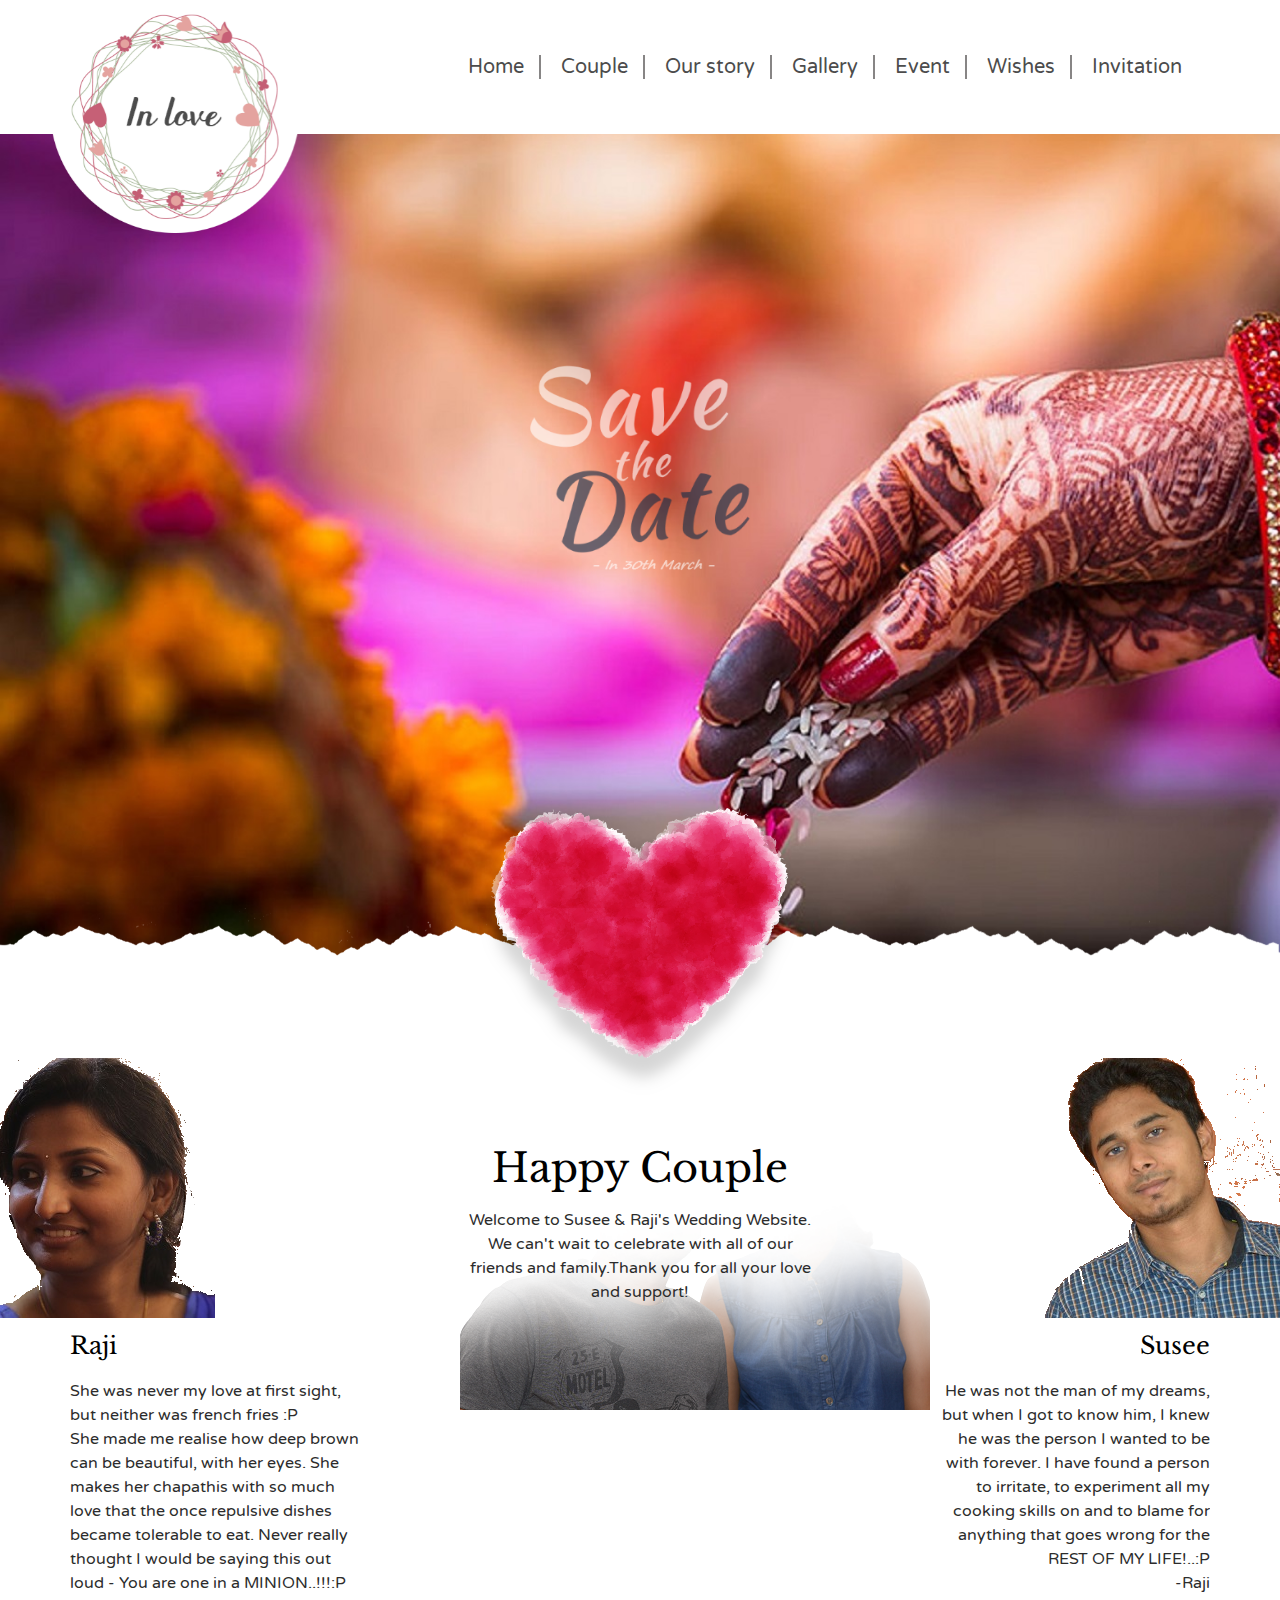
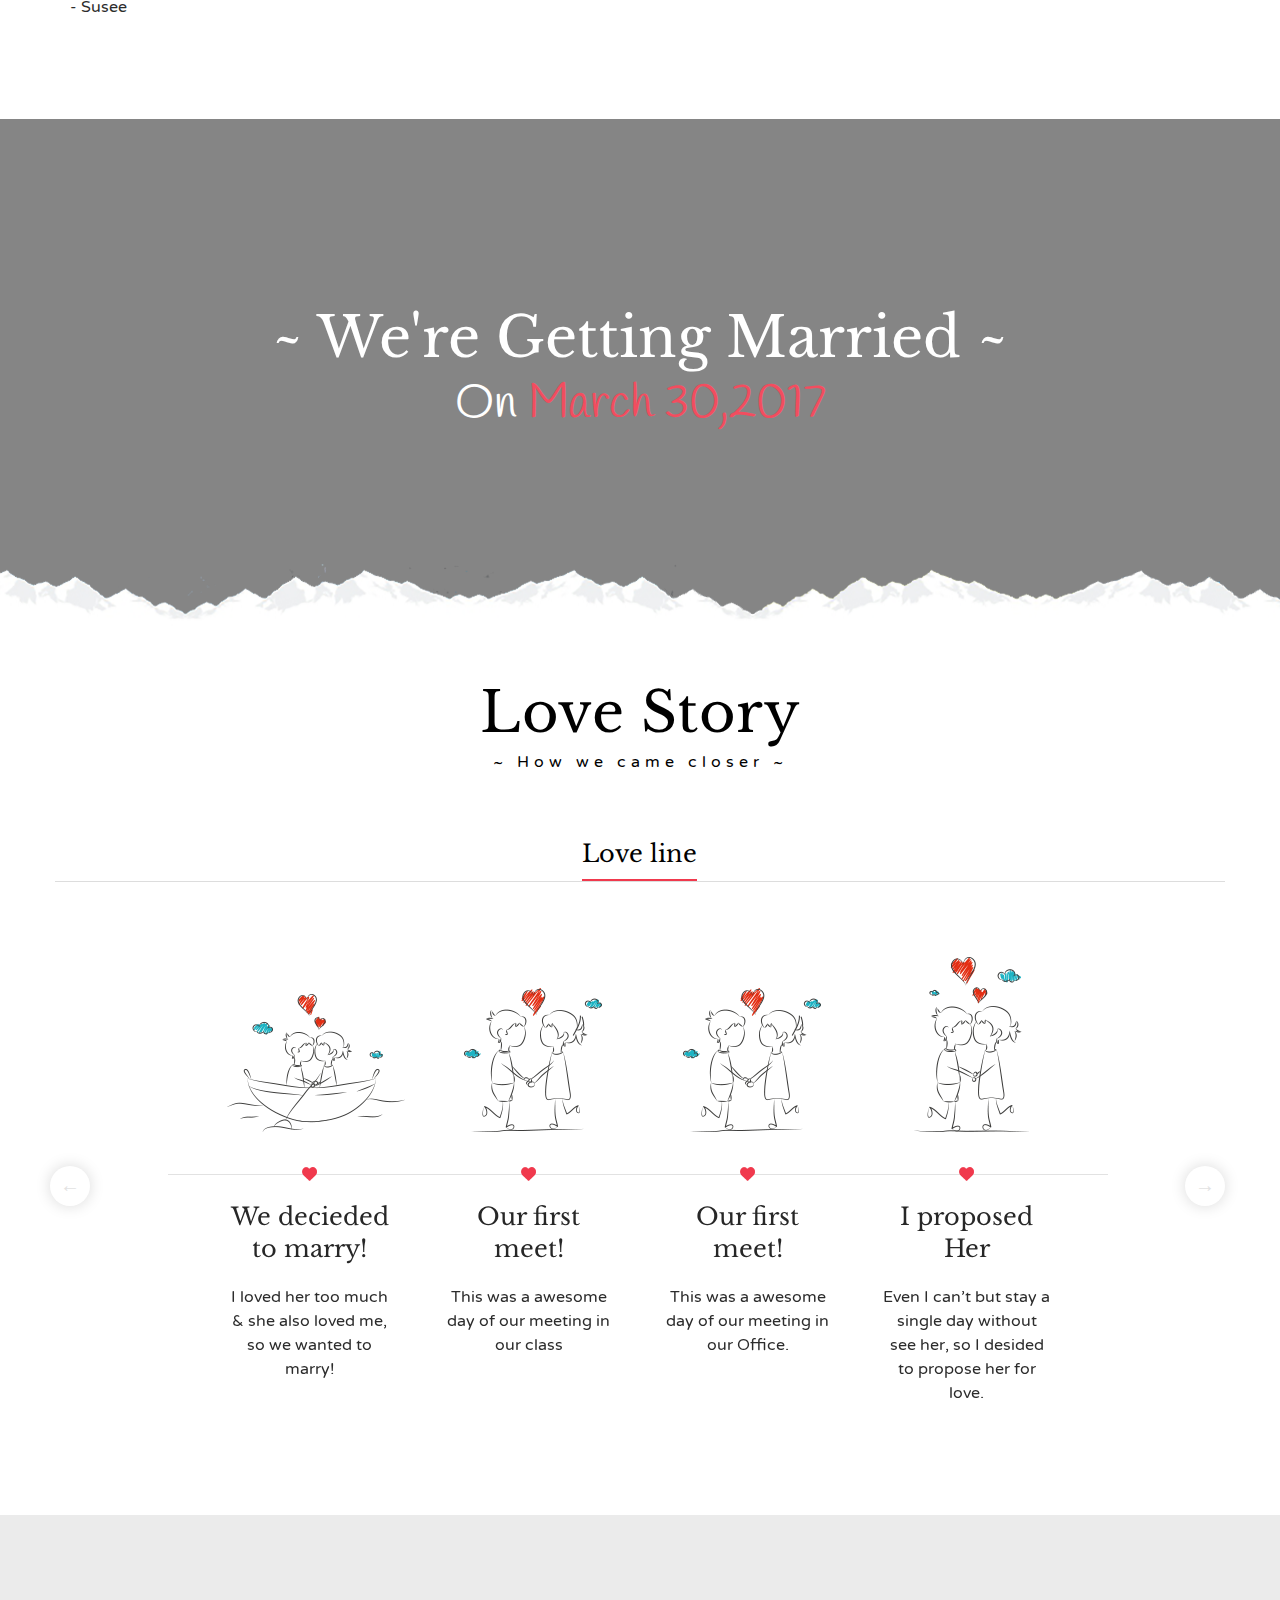
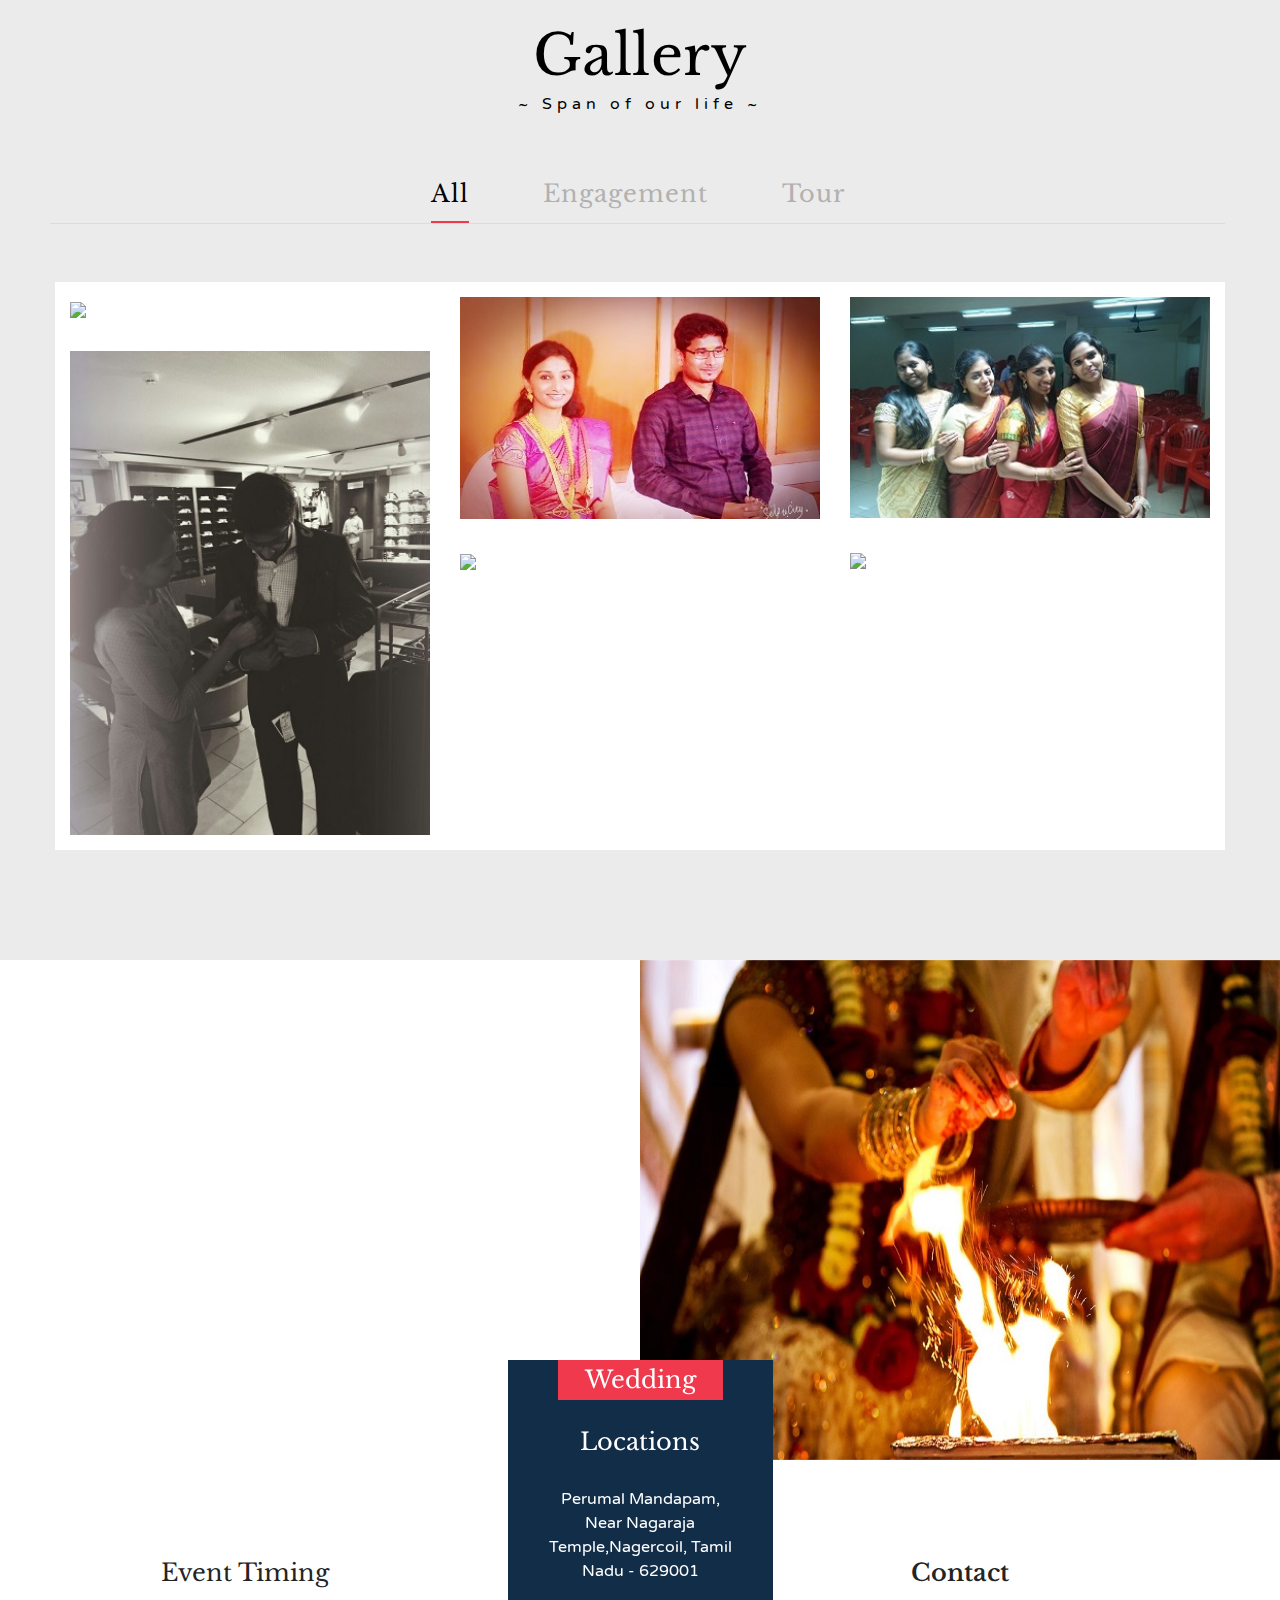
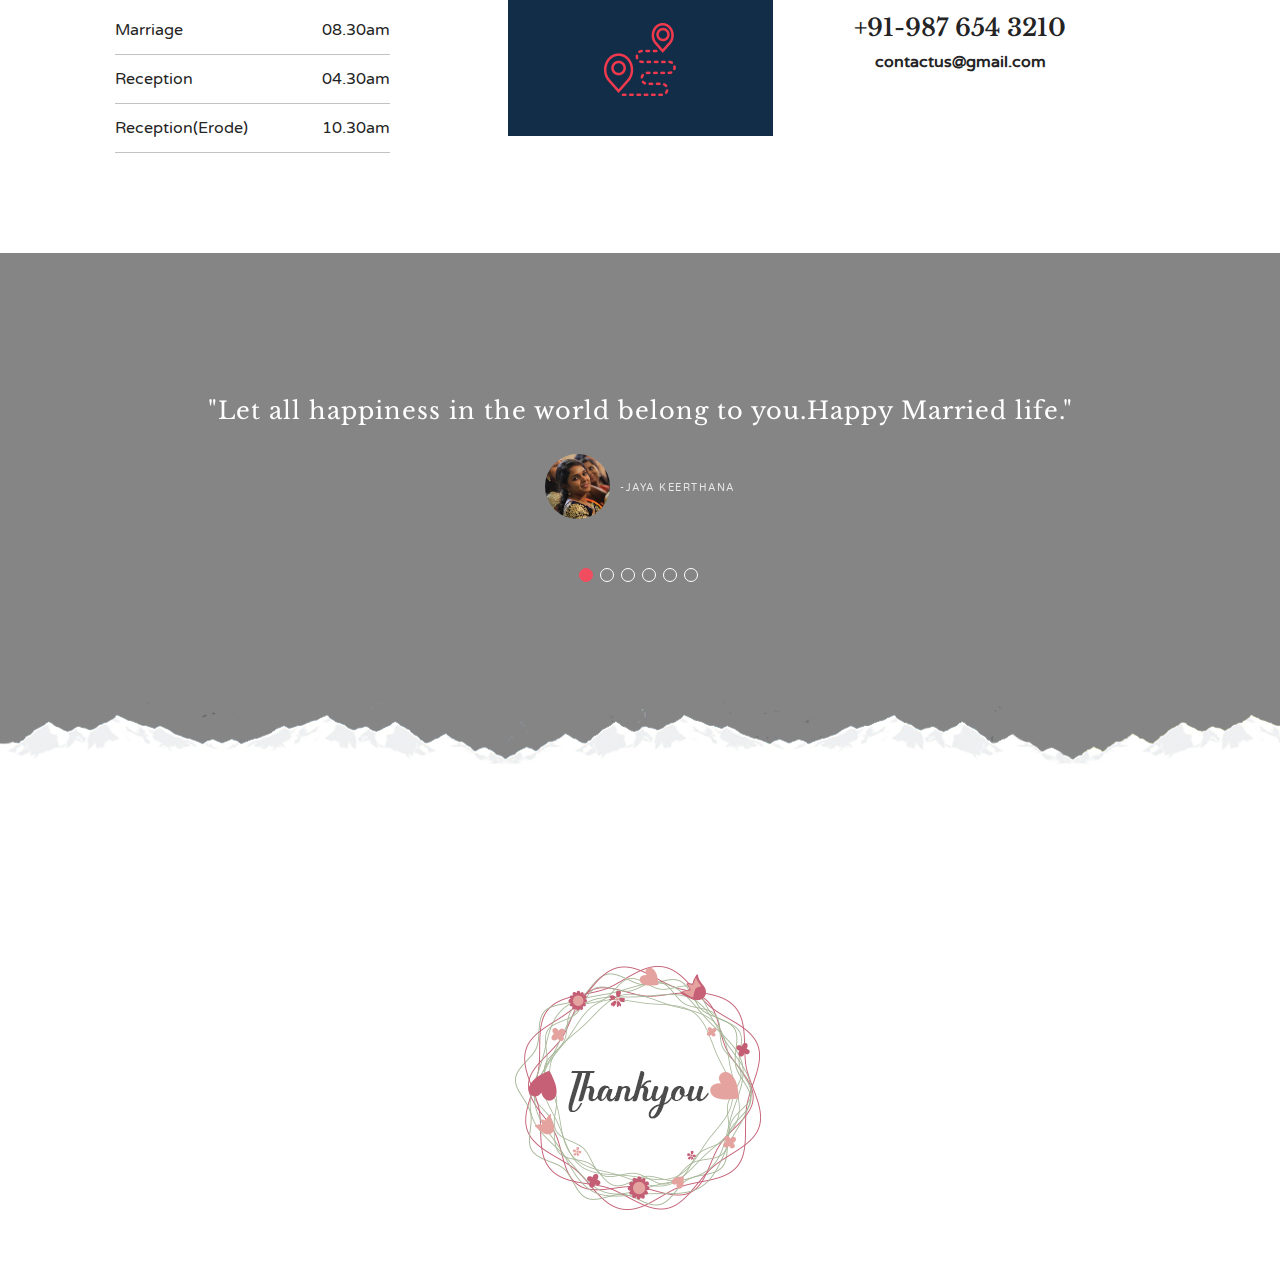
==== commit 48329710: "Text Edit" ====
--- a/index.html
+++ b/index.html
@@ -135,9 +135,7 @@
 
                                 <div class="section-content mr-70">
                                     <h4><a href="#">Raji</a></h4>
-                                    <p>She was never my love at first sight, she was a happy soul with a great heart. I wanted to enter her mystery world, she made me realize how deep brown can be beautiful with her orbs, her humor was endless that I wanted to listen every moment, her chapathi and roti were made in so much love that the once replusive dish was tolerable to eat. Things are changing but a change I am willing to undergo for all million of stars, welcoming my soul mate to my world on that auspicious day - Susee</p>
-
-                                    <span class="sign"><img src="assets/images/sign/sign-1.png" alt="image"></span>
+                                    <p>She was never my love at first sight, but neither was french fries :P <br>She made me realise how deep brown can be beautiful, with her eyes. She makes her chapathis with so much love that the once repulsive dishes became tolerable to eat. Never really thought I would be saying this out loud - You are one in a MINION..!!!:P <br>- Susee</p>
                                 </div> <!-- section-content -->
                             </div> <!-- section-wrapper -->
                         </div>
@@ -173,9 +171,8 @@
 
                                 <div class="section-content ml-80">
                                     <h4><a href="#">Susee</a></h4>
-                                    <p>The most beautiful love happens when you fall for the most unexpected person and I am proud to be one of them, he was not my dream boy, but i want to spend all my walking moments with him, reality is much better than dreams that i spend sleepless nights. I have found a person to irritate for life time and to get irritated by, a person to experiment all my cooking skills on, the next phase in my life would be adventrous and i am willing to travel with him, our love story would see the next phase with your blessed wishes  -Raji</p>
-
-                                    <span class="sign"><img src="assets/images/sign/sign-2.png" alt="image"></span>
+                                    <p>He was not the man of my dreams, but when I got to know him, I knew he was the person I wanted to be with forever. I have found a person to irritate, to experiment all my cooking skills on and to blame for anything that goes wrong for the REST OF MY LIFE!..:P 
+                                    <br>-Raji</p>
                                 </div> <!-- section-content -->
                             </div> <!-- section-wrapper -->
                         </div>
@@ -206,7 +203,6 @@
                             <div class="story-wrapper text-center">
                                 <ul class="nav nav-tabs" role="tablist">
                                     <li role="presentation" class="active"><a href="#tab-one" aria-controls="home" role="tab" data-toggle="tab">Love line</a></li>
-                                    <li role="presentation" ><a href="#tab-two" aria-controls="profile" role="tab" data-toggle="tab">Short story</a></li>
                                 </ul>
 
                                 <div class="tab-content">
@@ -250,22 +246,6 @@
                                             </ul>
                                         </div> <!-- tab-doc -->
                                     </div> <!-- tab-one -->
-
-                                    <div role="tabpanel" class="tab-pane tab-story fade " id="tab-two">
-                                        <div class="tab-caption pull-left"><img src="assets/images/tab/tab-heart.png" alt="image"></div>
-
-                                        <div class="tab-doc">
-                                            <h3>Fall in love at first sight!</h3>
-
-                                            <ul class="list-inline text-left">
-                                                <li>IT STARTED in 2013 at Accenture , When Susee was coming out from conference room as he noticed a gorgeous girl discussing something her colleague, and thats when he felt the thunderstorm.</li>
-
-                                                <li>He had no idea who she was, and a few days later he noticed his friend Sachin hanging out with her at lunch. He inquired Sachin about this girl, who happened to be Raji, and Susee proposed her as his girl friend......</li>
-
-                                                <li>He loved his bike,which made her enjoy bike rides little more;He loved food,which made her take cooking classes more fondly.Time flew by but their love grew day-by-day and never faded, and they became engaged three years after that first sight of love.</li>
-                                            </ul>
-                                        </div> <!-- tab-doc -->
-                                    </div> <!-- tab-two -->
                                 </div>
                             </div> <!-- story-wrapper -->
                         </div>
@@ -368,8 +348,6 @@
                             <div class="event-wrapper">
                                 <div class="col-md-6 no-padding">
                                     <div class="map-section">
-                                        <div class="check text-center"><i class="fa fa-eye" aria-hidden="true"></i></div>
-                                        <div class="overlap"></div>
                                         <iframe src="https://www.google.com/maps/embed?pb=!1m14!1m8!1m3!1d15796.610596150189!2d77.4351463!3d8.1873736!3m2!1i1024!2i768!4f13.1!3m3!1m2!1s0x0%3A0x87f80fbe06c0ab0e!2sPerumal+Kalayana+Mandapam!5e0!3m2!1sen!2sin!4v1488734768210" width="100%" height="500px" frameborder="0" style="border:0" allowfullscreen></iframe>
                                     </div> <!-- map-section -->
 
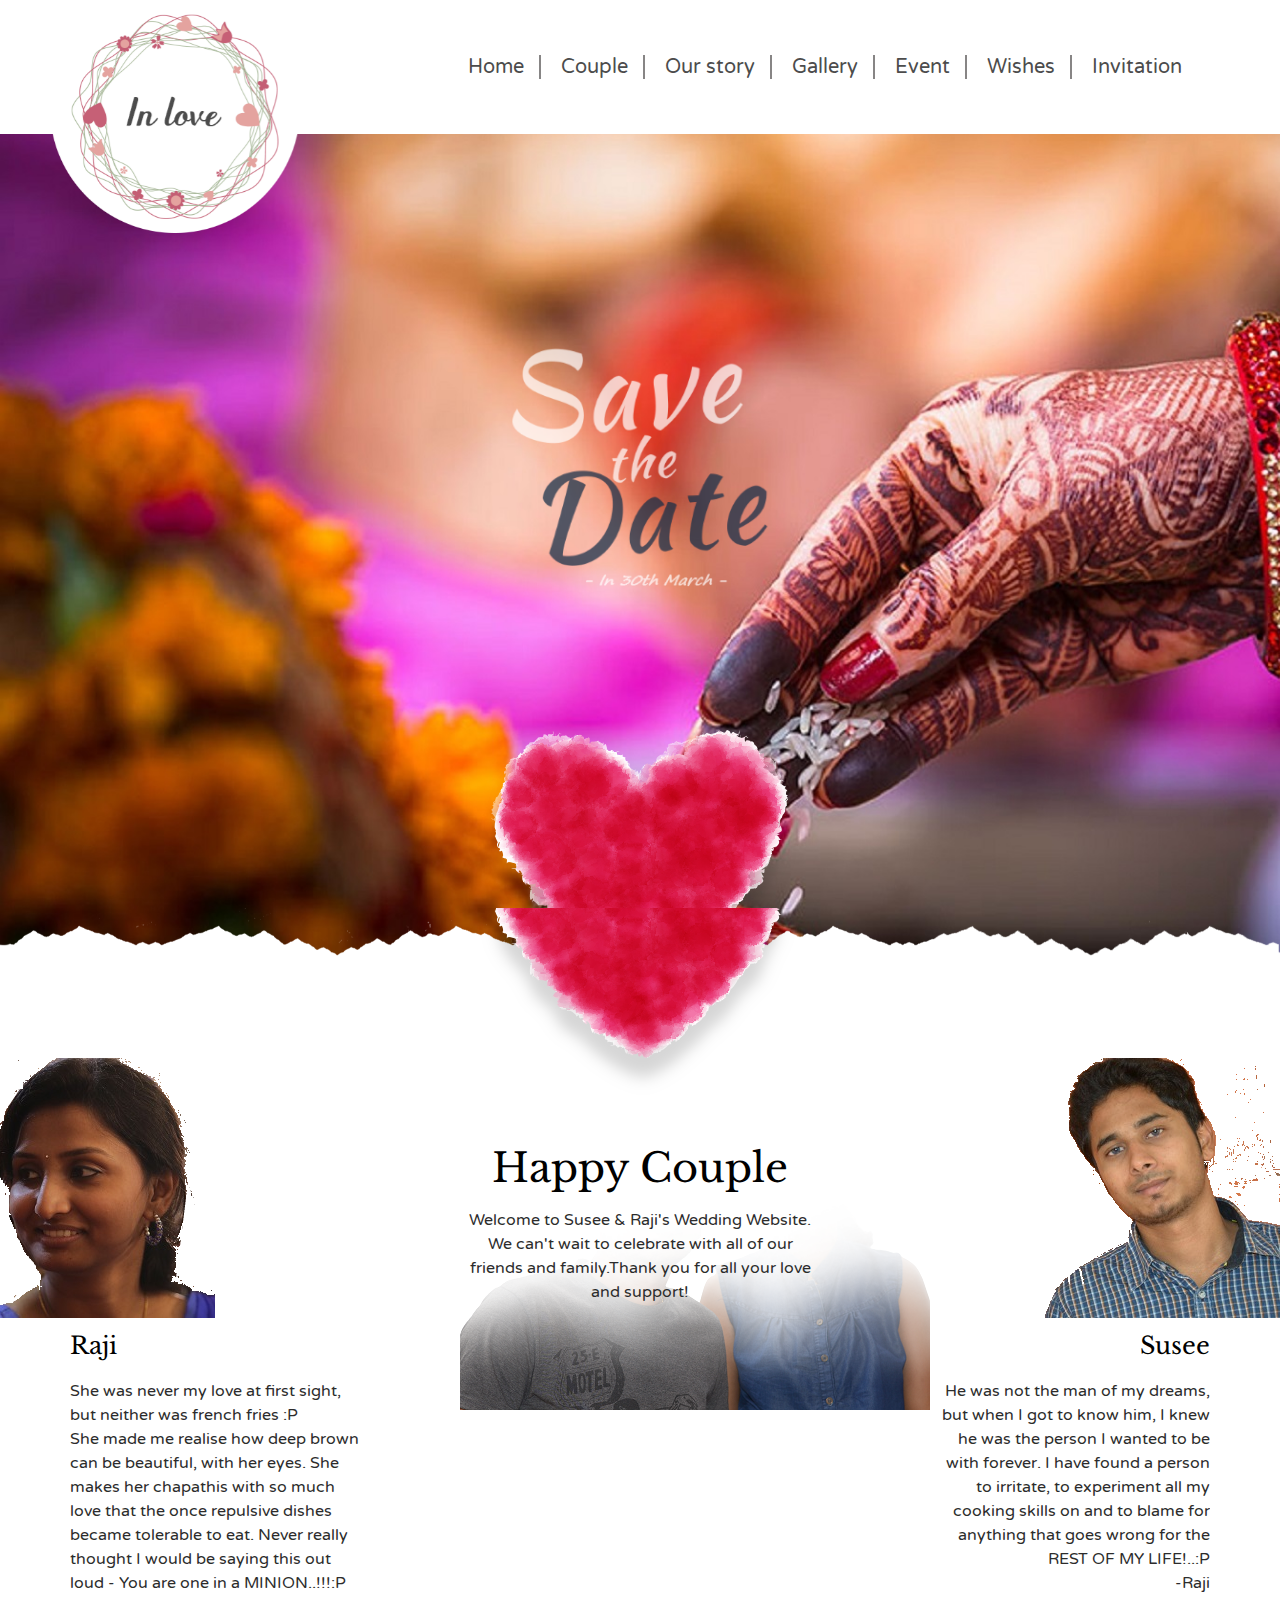
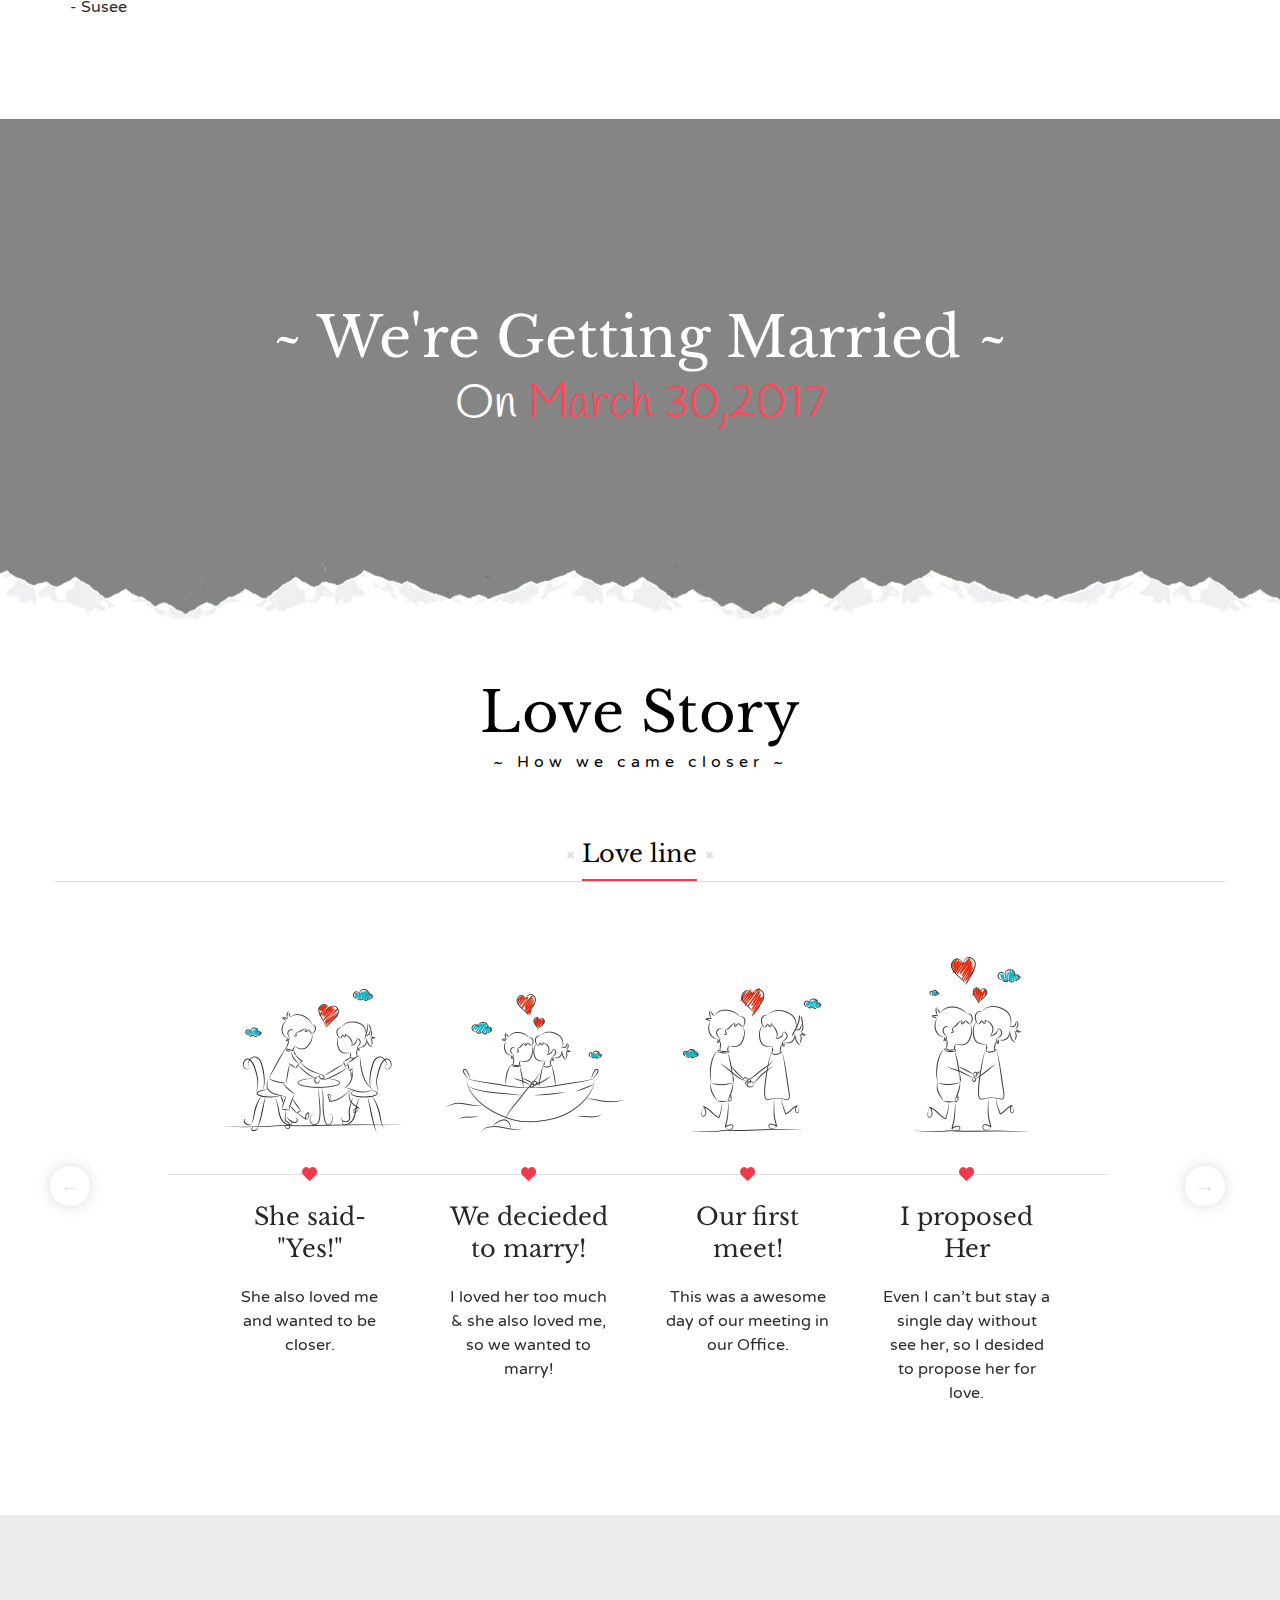
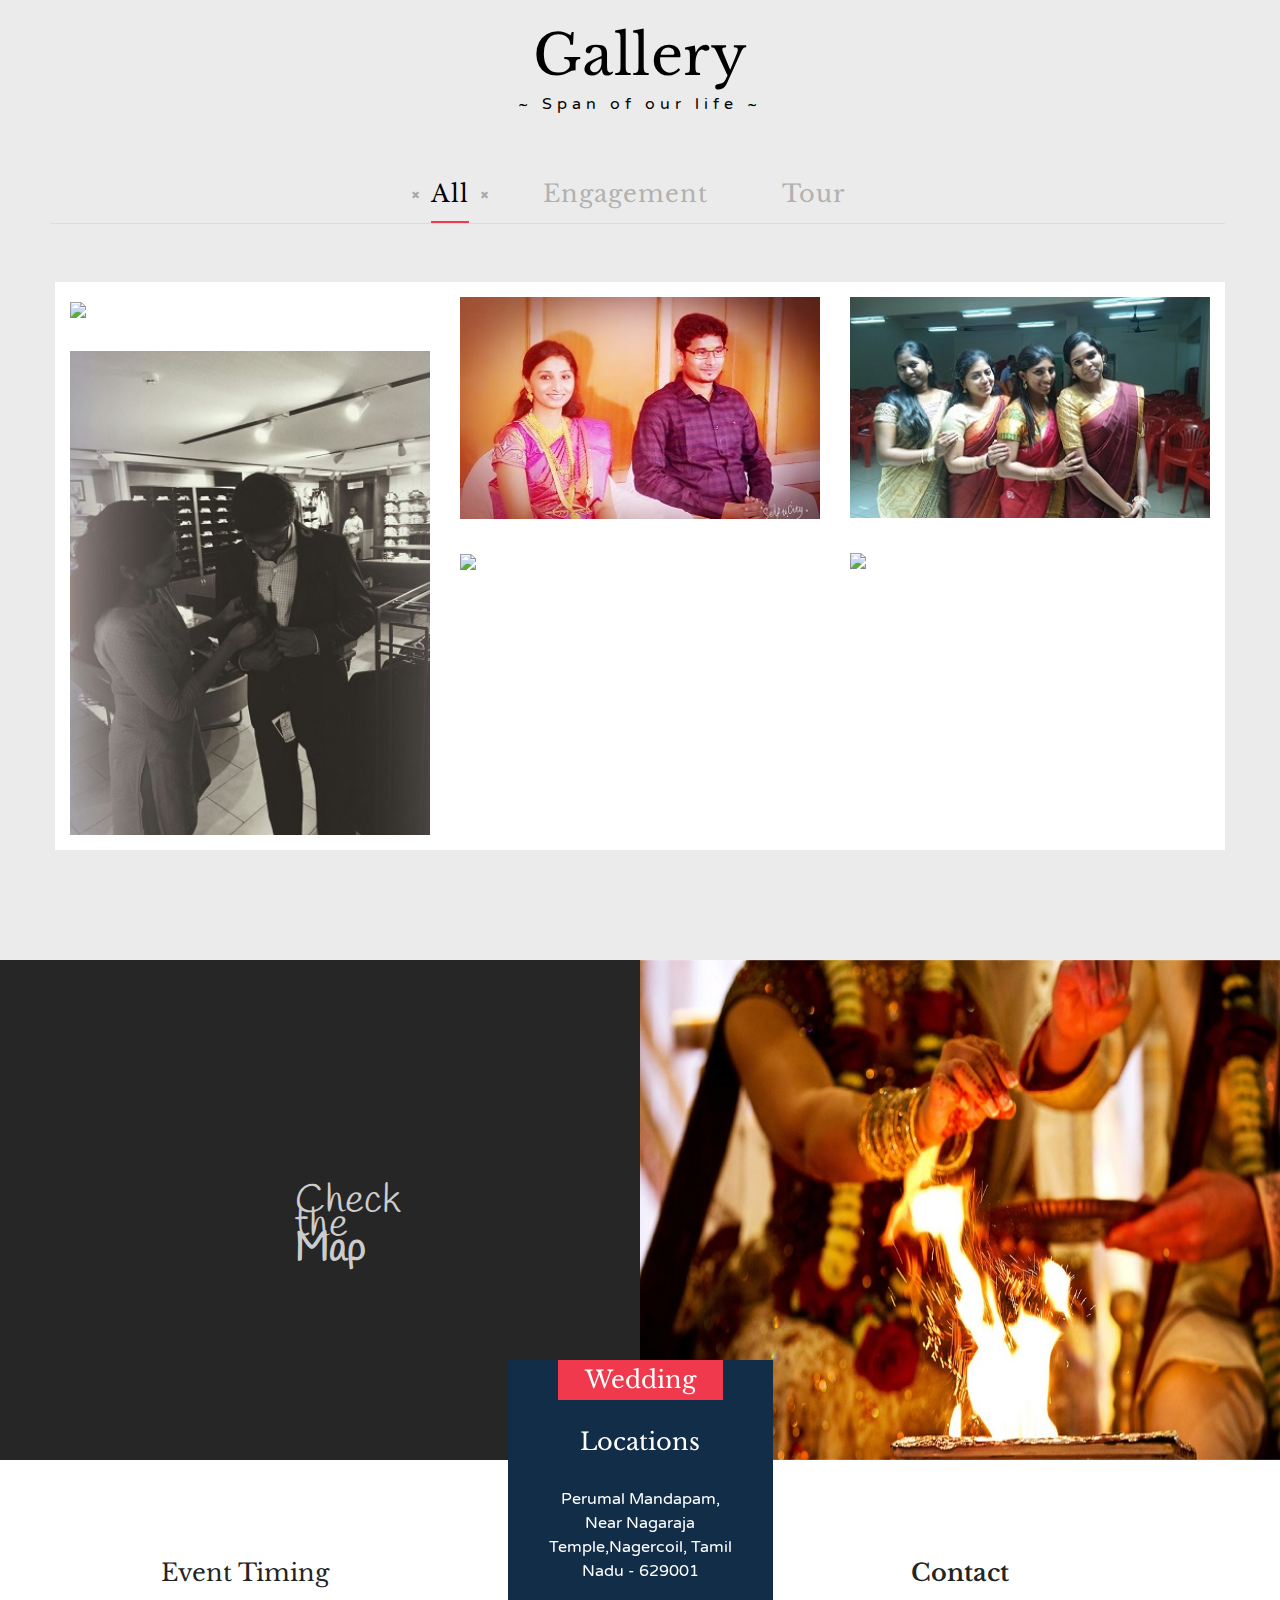
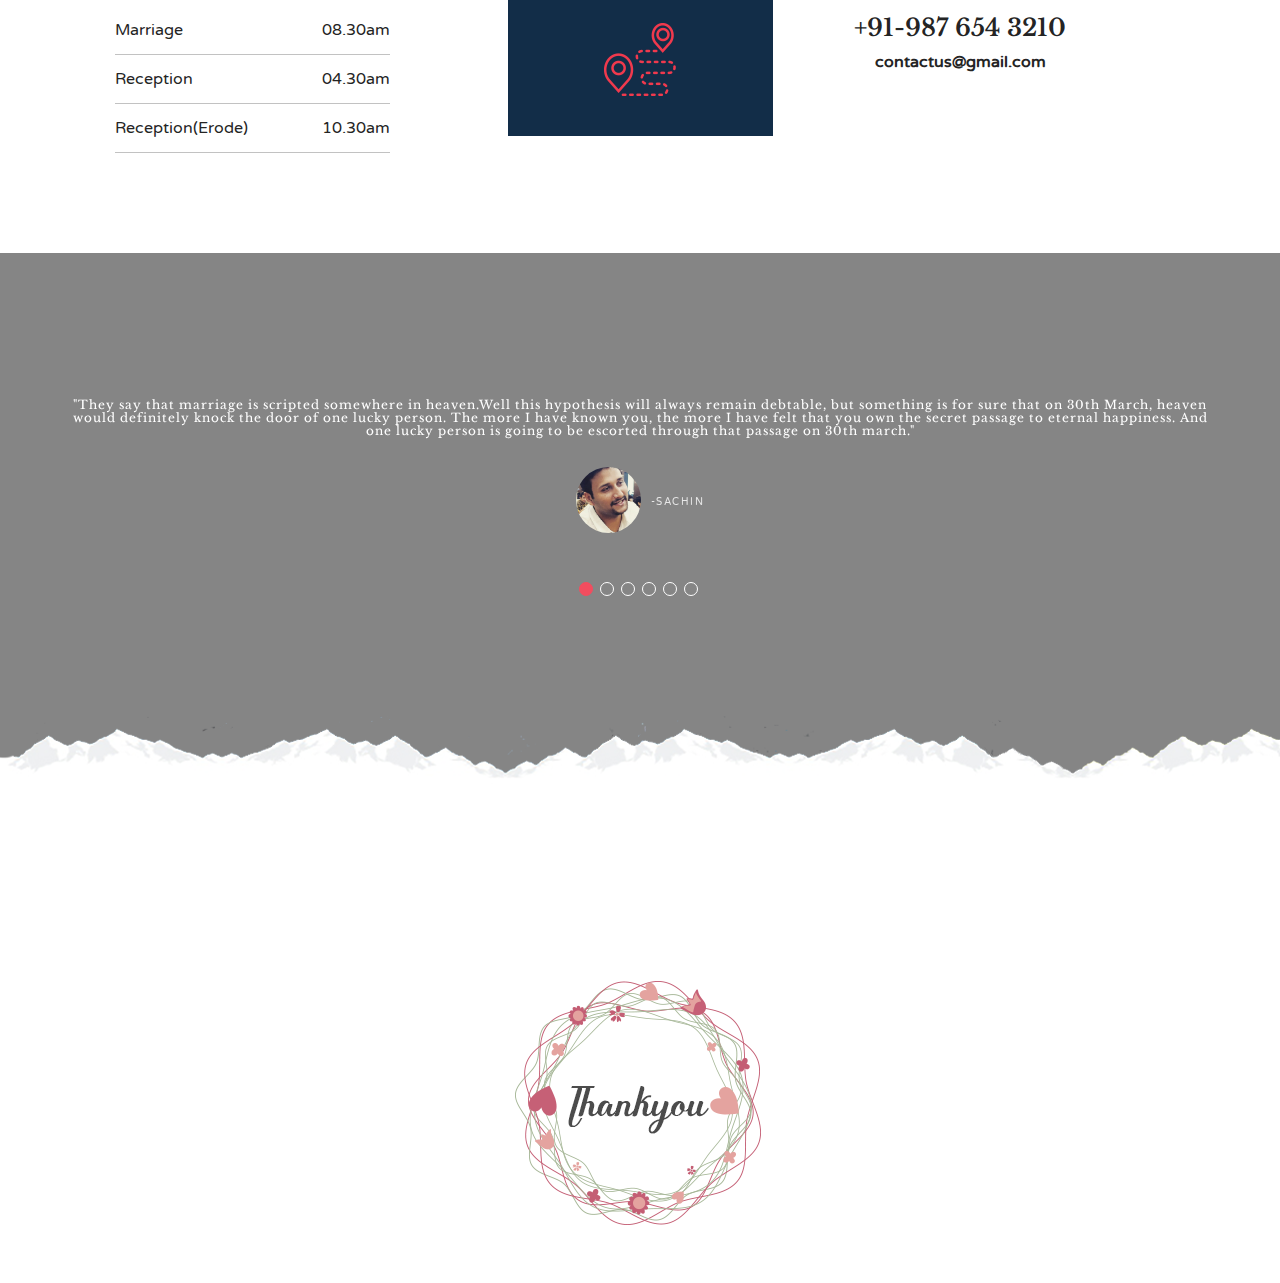
==== commit 8cf24579: "Edited In" ====
--- a/index.html
+++ b/index.html
@@ -16,7 +16,8 @@
         <link href="assets/bootstrap/css/bootstrap.min.css" rel="stylesheet" type="text/css">
 
         <!-- FontAwesome-Version-4.7.0 -->
-        <link href="assets/font-awesome/css/font-awesome.min.css" rel="stylesheet" type="text/css">
+        <link rel="stylesheet" href="http://maxcdn.bootstrapcdn.com/font-awesome/4.3.0/css/font-awesome.min.css">
+        <link rel="stylesheet" href="http://fortawesome.github.io/Font-Awesome/assets/font-awesome/css/font-awesome.css">  
 
         <!-- Owl-Carousel -->
         <link href="assets/owl.carousel/owl.carousel.css" rel="stylesheet" type="text/css">
@@ -241,8 +242,30 @@
                                                     <img src="assets/images/tab/v-1.png" alt="image">
                                                     <span class="heart"><img src="assets/images/tab/small-heart.png" alt="image"></span>
                                                     <h4><a href="#">Our first meet!</a></h4>
-                                                    <p>This was a awesome day of our meeting in our class</p>
-                                                </li>
+                                                    <p>This was a awesome day of our meeting in our Office.</p>
+                                                </li>
+
+                                                <li>
+                                                    <img src="assets/images/tab/v-2.png" alt="image">
+                                                    <span class="heart"><img src="assets/images/tab/small-heart.png" alt="image"></span>
+                                                    <h4><a href="#">I proposed Her</a></h4>
+                                                    <p>Even I can’t but stay a single day without see her, so I desided to propose her for love.</p>
+                                                </li>
+
+                                                <li>
+                                                    <img src="assets/images/tab/v-3.png" alt="image">
+                                                    <span class="heart"><img src="assets/images/tab/small-heart.png" alt="image"></span>
+                                                    <h4><a href="#">She said-"Yes!"</a></h4>
+                                                    <p>She also loved me and wanted to be closer.</p>
+                                                </li>
+
+                                                <li>
+                                                    <img src="assets/images/tab/v-4.png" alt="image">
+                                                    <span class="heart"><img src="assets/images/tab/small-heart.png" alt="image"></span>
+                                                    <h4><a href="#">We decieded to marry!</a></h4>
+                                                    <p>I loved her too much & she also loved me, so we wanted to marry!</p>
+                                                </li>
+
                                             </ul>
                                         </div> <!-- tab-doc -->
                                     </div> <!-- tab-one -->
@@ -348,6 +371,8 @@
                             <div class="event-wrapper">
                                 <div class="col-md-6 no-padding">
                                     <div class="map-section">
+                                    <div class="check text-center">Check the <strong>Map</strong></div>
+                                    <div class="overlap"></div>
                                         <iframe src="https://www.google.com/maps/embed?pb=!1m14!1m8!1m3!1d15796.610596150189!2d77.4351463!3d8.1873736!3m2!1i1024!2i768!4f13.1!3m3!1m2!1s0x0%3A0x87f80fbe06c0ab0e!2sPerumal+Kalayana+Mandapam!5e0!3m2!1sen!2sin!4v1488734768210" width="100%" height="500px" frameborder="0" style="border:0" allowfullscreen></iframe>
                                     </div> <!-- map-section -->
 
@@ -381,7 +406,7 @@
                                     </div> <!-- event-slider -->
 
                                     <div class="contact text-center">
-										<h1><span class="number">Contact</span></h1>
+                                        <h1><span class="number">Contact</span></h1>
                                         <span class="number">+91-987 654 3210</span>
                                         <span class="mail">contactus@gmail.com</span>
                                     </div> <!-- contact -->
@@ -437,22 +462,22 @@
                             <li data-target="#testimonial-carousel" data-slide-to="2"></li>
                             <li data-target="#testimonial-carousel" data-slide-to="3"></li>
                             <li data-target="#testimonial-carousel" data-slide-to="4"></li>
-							<li data-target="#testimonial-carousel" data-slide-to="5"></li>
+                            <li data-target="#testimonial-carousel" data-slide-to="5"></li>
                         </ol> <!-- carousel-indicators -->
 
                         <!-- Wrapper for slides -->
                         <div class="carousel-inner" role="listbox">
-							<div class="item">
+                            <div class="item active">
                                 <blockquote>
-                                    <h3>"They say that marriage is scripted somewhere in heaven.Well this hypothesis will always remain debtable, but something is for sure that on 30th March, heaven would definitely knock the door of one lucky person. The more I have known you, the more I have felt that you own the secret passage to eternal happiness. And one lucky person is going to be escorted through that passage on 30th march."</h3>
+                                    <h5>"They say that marriage is scripted somewhere in heaven.Well this hypothesis will always remain debtable, but something is for sure that on 30th March, heaven would definitely knock the door of one lucky person. The more I have known you, the more I have felt that you own the secret passage to eternal happiness. And one lucky person is going to be escorted through that passage on 30th march."</h5>
                                     <span class="author">
                                         <img src="assets/images/intro/member7_260x260.jpg" alt="image">
                                         <span class="title text-uppercase">-Sachin</span>
                                     </span>
                                 </blockquote>
                             </div>
-							
-                            <div class="item active">
+                            
+                            <div class="item">
                                 <blockquote>
                                     <h3>"Let all happiness in the world belong to you.Happy Married life."</h3>
                                     <span class="author">
@@ -491,8 +516,8 @@
                                     </span>
                                 </blockquote>
                             </div>
-							
-							<div class="item">
+                            
+                            <div class="item">
                                 <blockquote>
                                     <h3>"Wish Your happy & healty life after marriage."</h3>
                                     <span class="author">
@@ -576,7 +601,7 @@
             var map;
             function initMap() {
                 map = new google.maps.Map(document.getElementById('googleMap2'),
-				{
+                {
                   center: {lat:8.187395, lng: 77.435114},
                   zoom: 8
                 });
--- a/assets/css/style.css
+++ b/assets/css/style.css
@@ -834,7 +834,7 @@
         bottom: 4px; }
 
 .slider-second-section {
-  position: relative;
+  position: ;
   background: url(../images/background/header.jpg) no-repeat;
   background-position: center center;
   background-size: cover;
@@ -4159,6 +4159,14 @@
       letter-spacing: 1px;
       color: #FFFFFF;
       margin-bottom: 30px; }
+
+      .testimonial-section #testimonial-carousel blockquote h5 {
+      font-family: "Libre Baskerville" !important;
+      font-size: 12px;
+      font-weight: 400;
+      letter-spacing: 1px;
+      color: #FFFFFF;
+      margin-bottom: 30px; }
     .testimonial-section #testimonial-carousel blockquote .author img {
       width: 65px;
       border-radius: 50%;
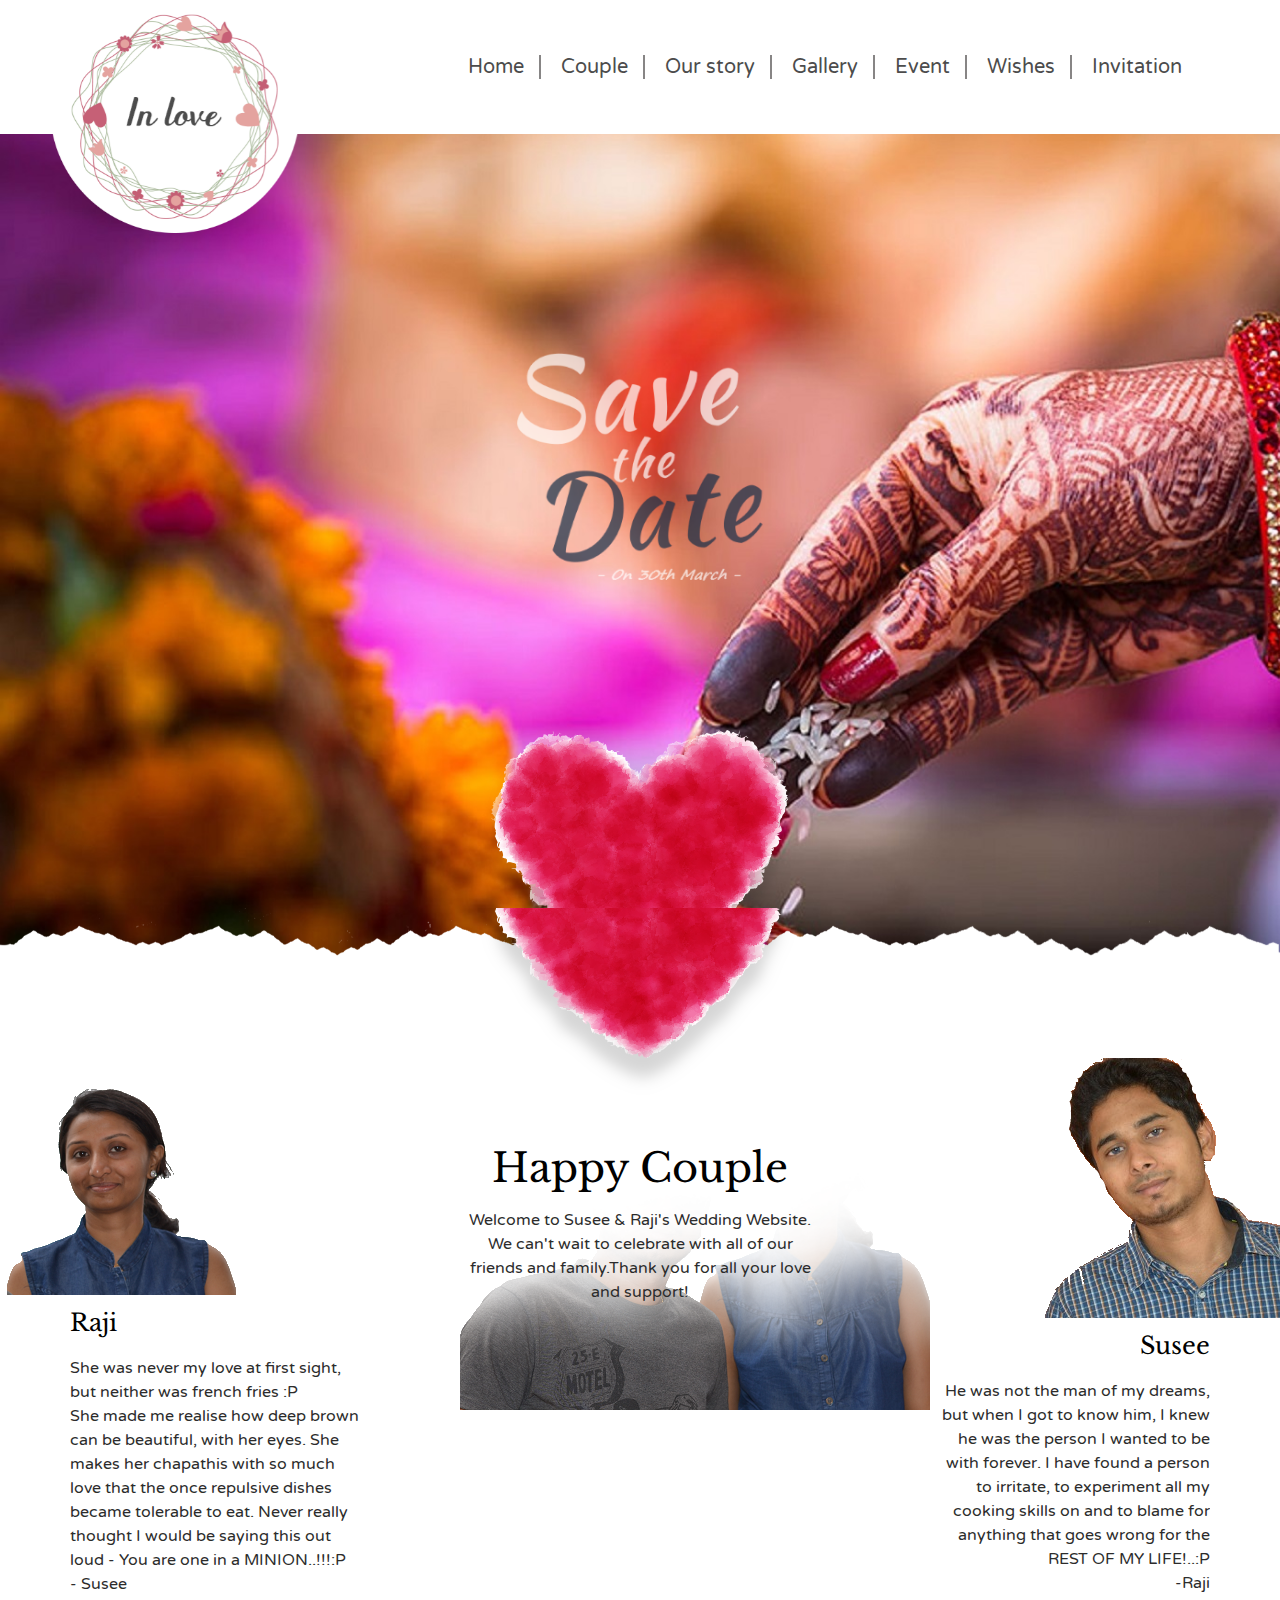
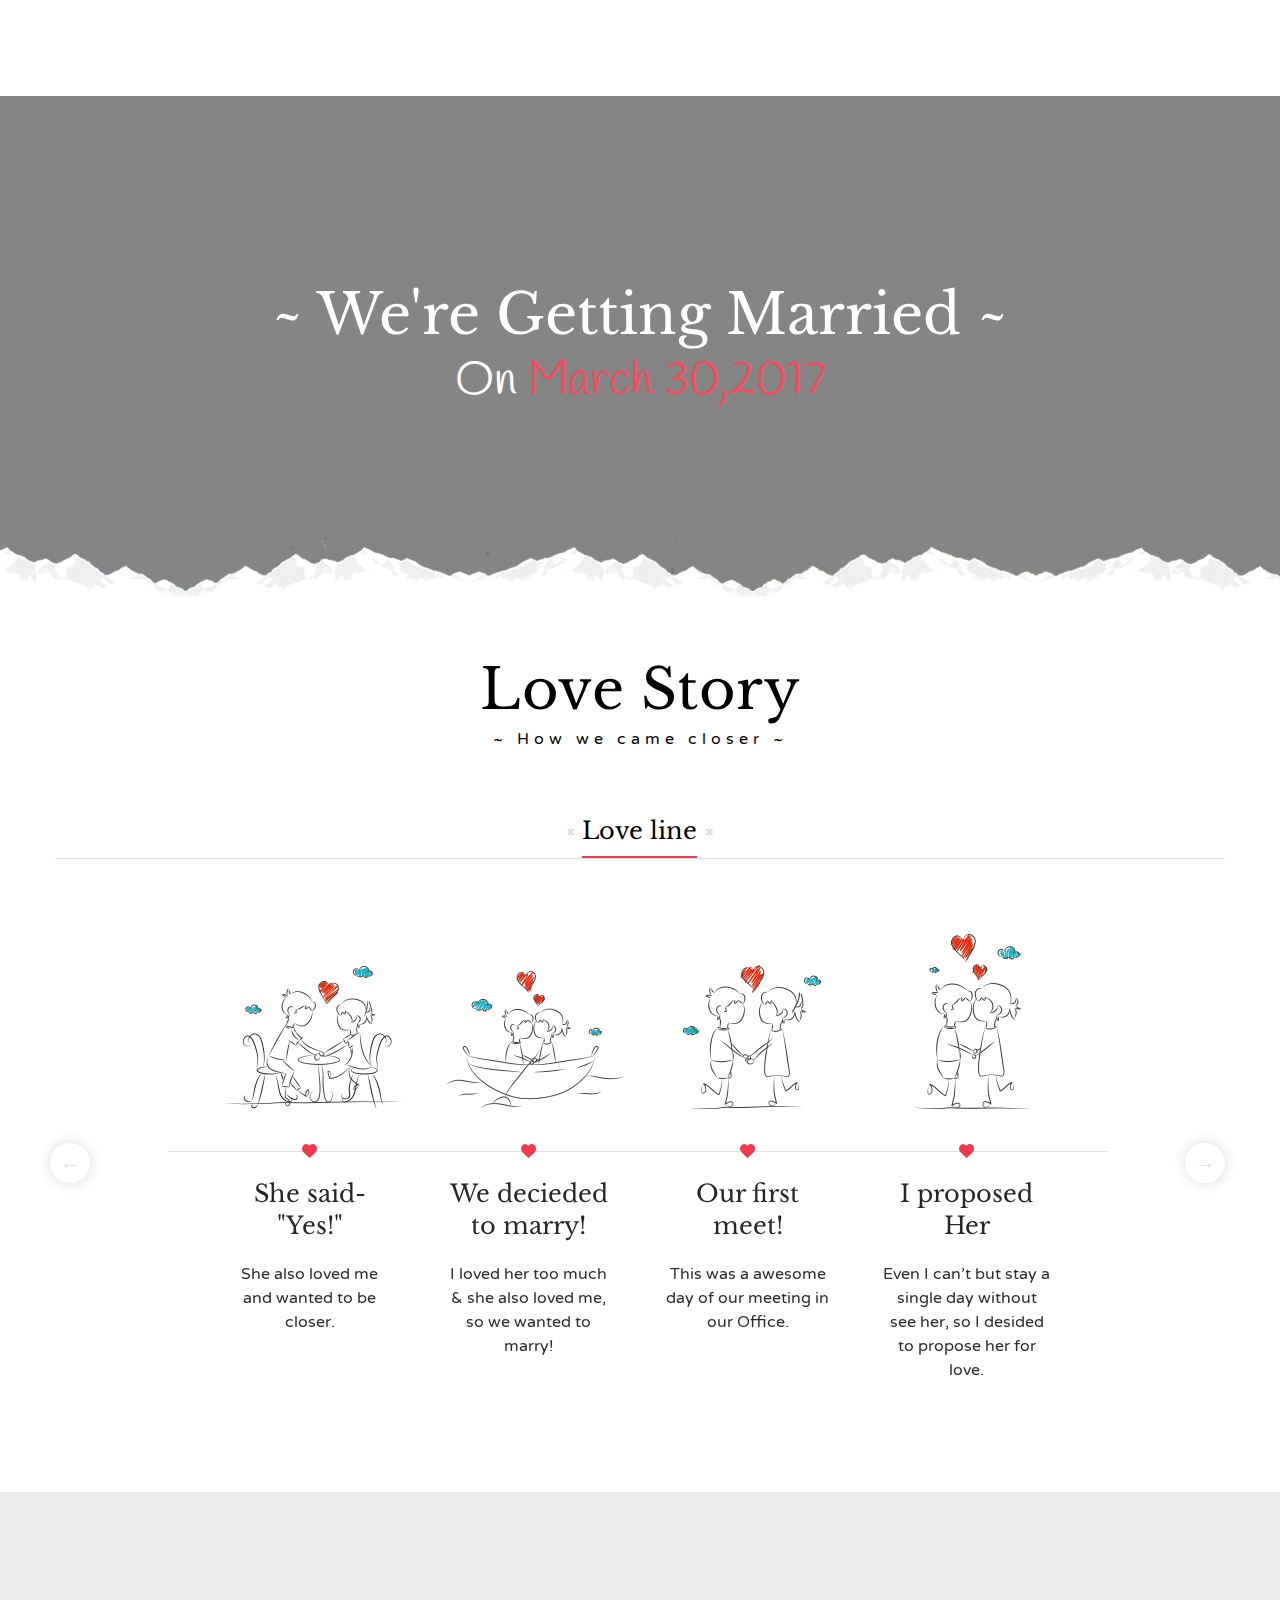
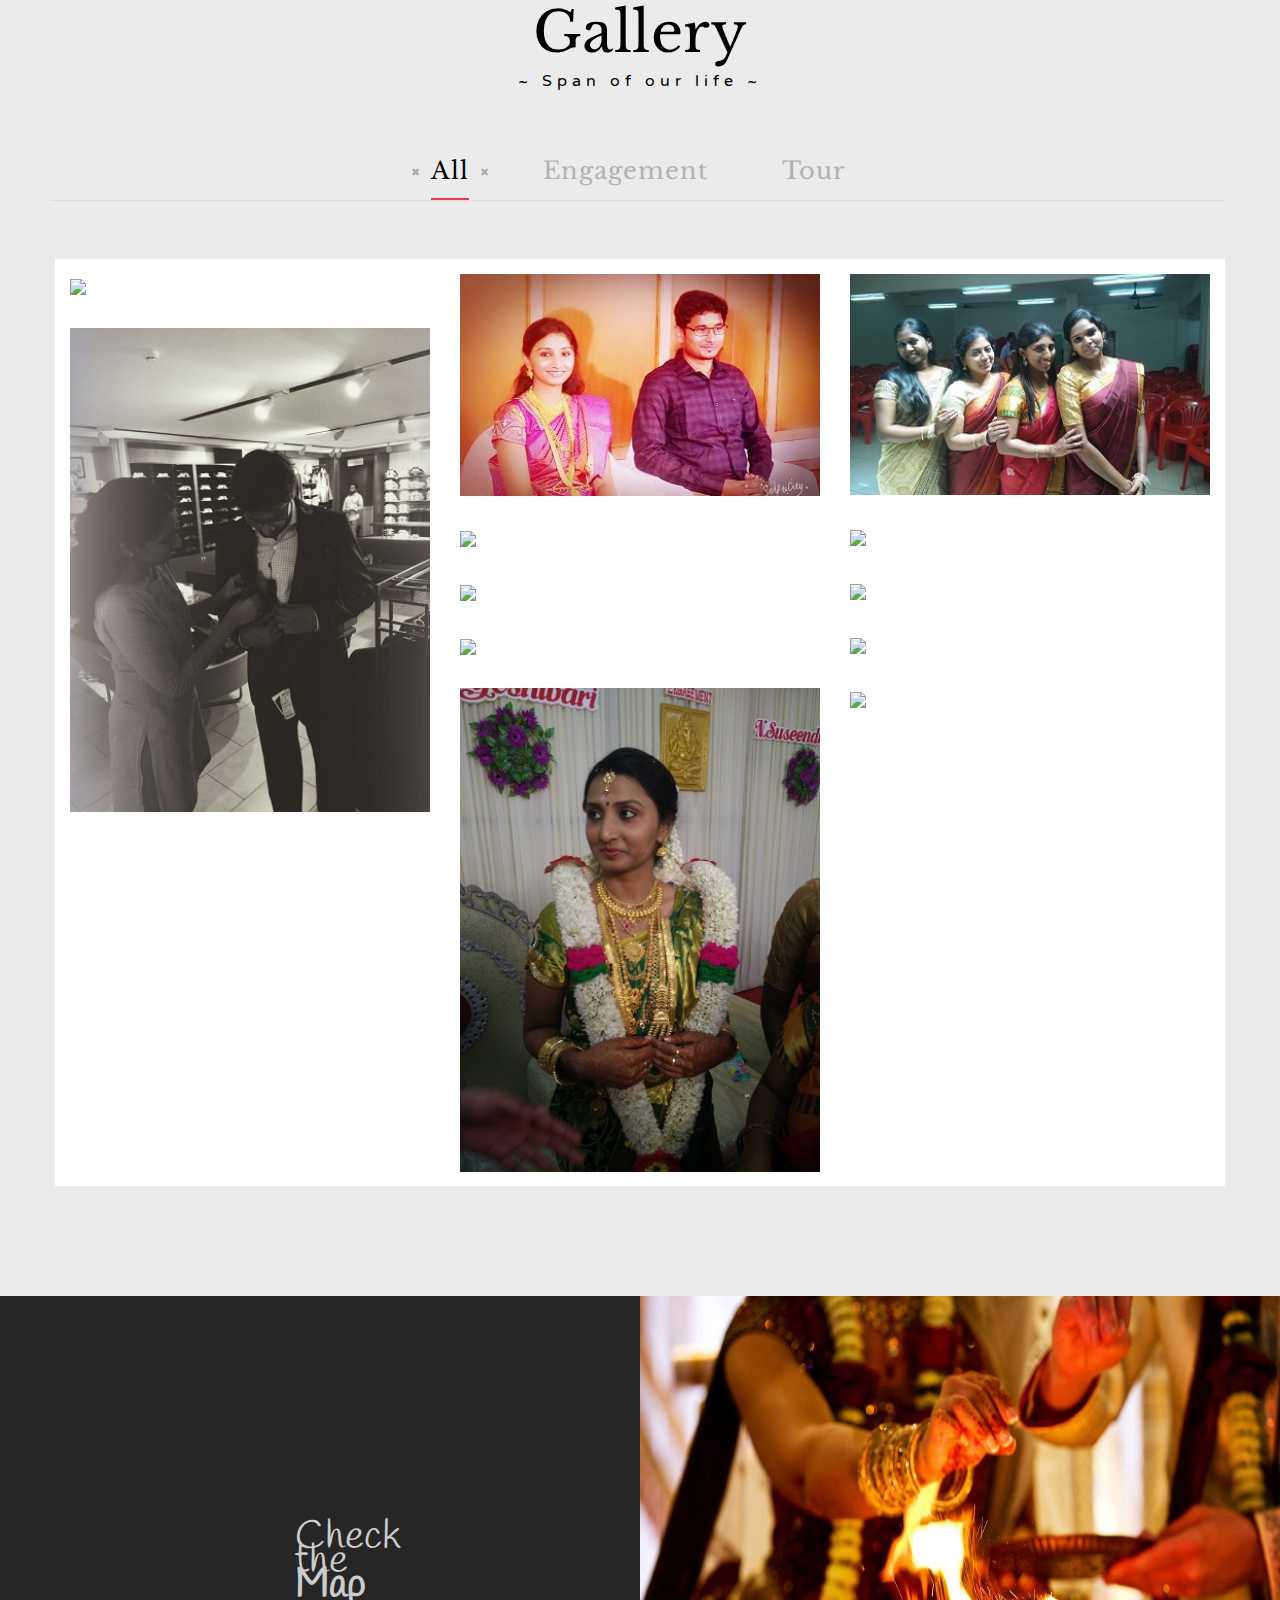
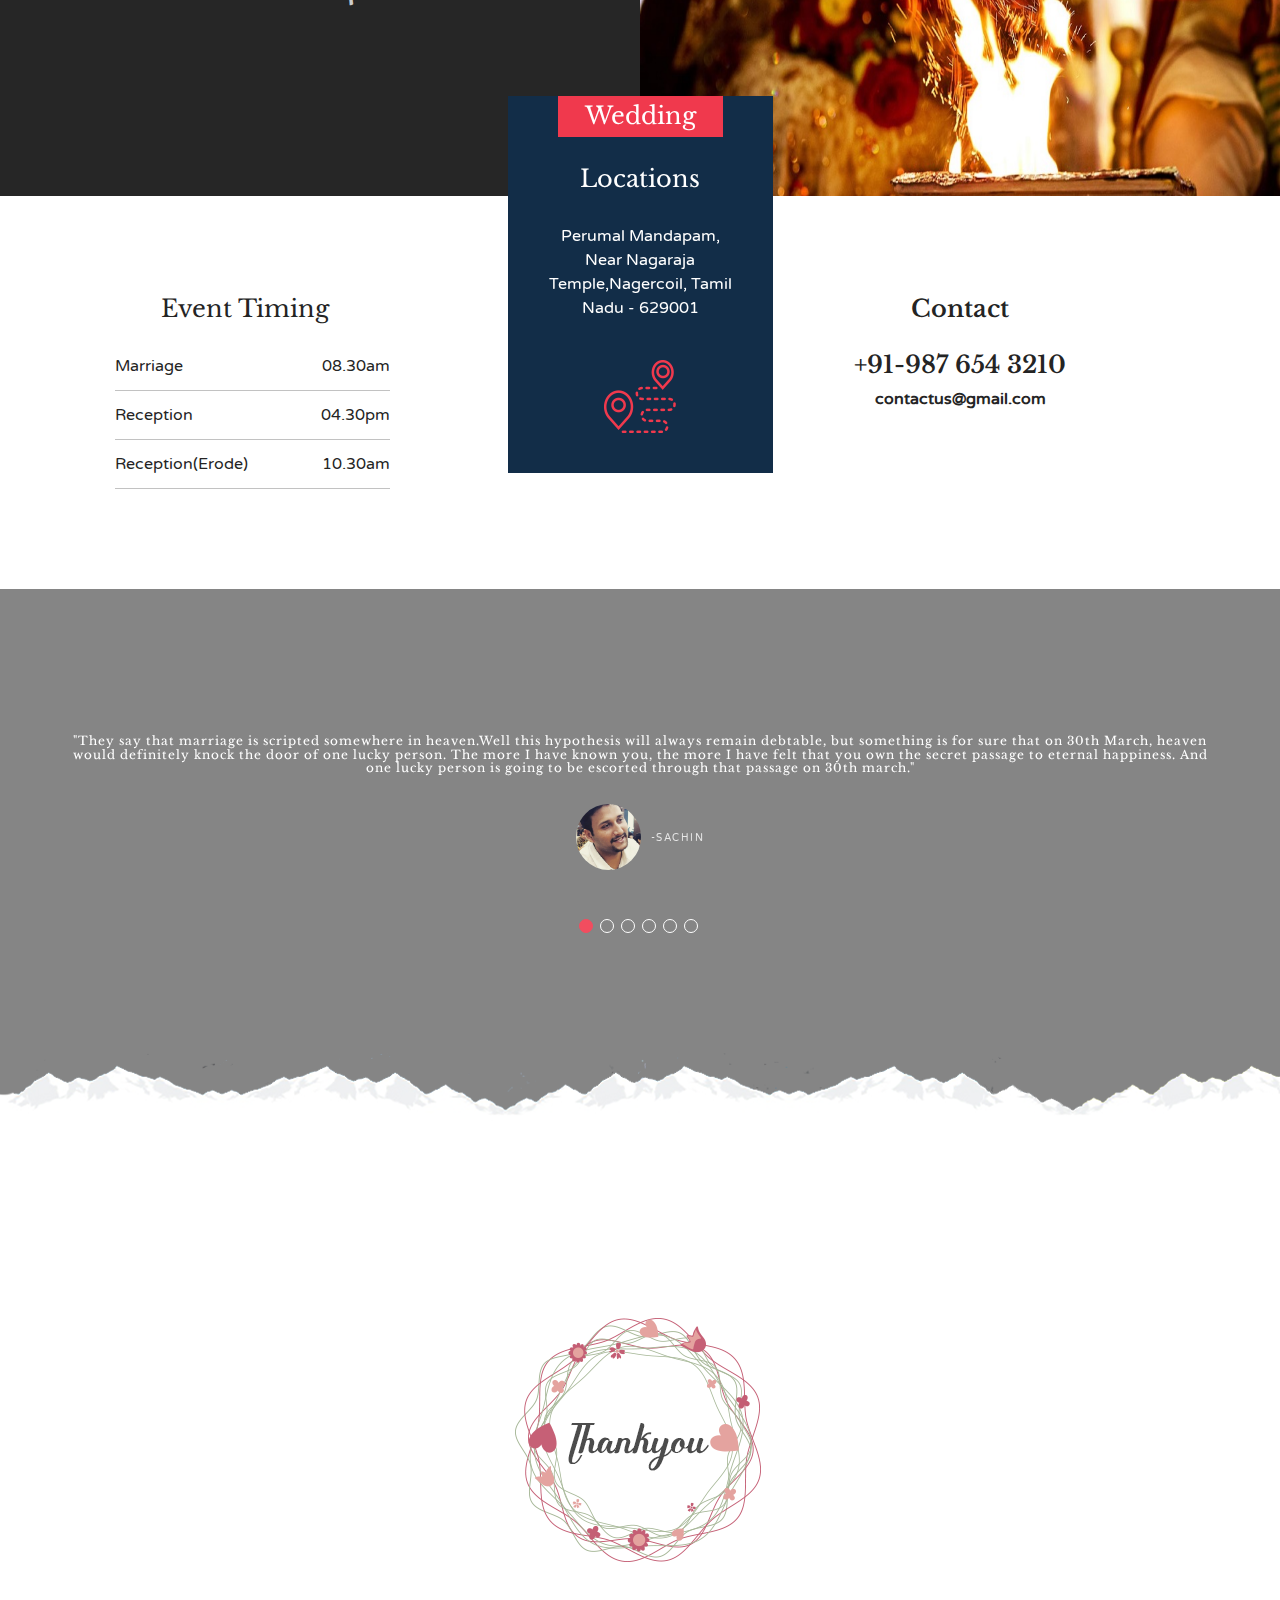
==== commit adc24a2b: "Random update" ====
--- a/index.html
+++ b/index.html
@@ -131,7 +131,7 @@
                         <div class="col-md-4">
                             <div class="section-wrapper">
                                 <div class="section-caption m-ml-115">
-                                    <img class="caption" src="assets/images/couple/raji_260x260.png" alt="image">
+                                    <img class="caption" style="padding-left:50px"src="assets/images/couple/raji_260x260.png" alt="image">
                                 </div>
 
                                 <div class="section-content mr-70">
@@ -350,6 +350,67 @@
                                             <figure class="portfolio-item gallery-caption">
                                                 <a href="#">
                                                     <img src="assets/images/gallery/g_image5.jpg">
+
+                                                    <div id="lightgallery5" class="hover-view"><a href="assets/images/gallery/g_image5.jpg" rel="prettyPhoto"><i class="fa fa-search-plus"></i></a></div>
+                                                </a>
+                                            </figure>
+                                        </li>
+										
+                                        <li class="col-md-4 col-sm-4 col-xs-6" data-groups='["Tour"]'>
+                                            <figure class="portfolio-item gallery-caption">
+                                                <a href="#">
+                                                    <img src="assets/images/gallery/g_image7.jpg">
+
+                                                    <div id="lightgallery1" class="hover-view"><a href="assets/images/gallery/g_image1.jpg" rel="prettyPhoto"><i class="fa fa-search-plus"></i></a></div>
+                                                </a>
+                                            </figure>
+                                        </li>
+
+                                        <li class="col-md-4 col-sm-4 col-xs-6" data-groups='["Tour"]'>
+                                            <figure class="portfolio-item gallery-caption">
+                                                <a href="#">
+                                                    <img src="assets/images/gallery/g_image8.jpg">
+
+                                                    <div id="lightgallery2" class="hover-view"><a href="assets/images/gallery/g_image2.jpg" rel="prettyPhoto"><i class="fa fa-search-plus"></i></a></div>
+                                                </a>
+                                            </figure>
+                                        </li>
+
+                                        <li class="col-md-4 col-sm-4 col-xs-6" data-groups='["Tour"]'>
+                                            <figure class="portfolio-item gallery-caption">
+                                                <a href="#">
+                                                    <img src="assets/images/gallery/g_image9.jpg">
+
+                                                    <div id="lightgallery3" class="hover-view"><a href="assets/images/gallery/g_image3.jpg" rel="prettyPhoto"><i class="fa fa-search-plus"></i></a></div>
+                                                </a>
+                                            </figure>
+                                        </li>
+
+
+                                        <li class="col-md-4 col-sm-4 col-xs-6" data-groups='["Engagement"]'>
+                                            <figure class="portfolio-item gallery-caption">
+                                                <a href="#">
+                                                    <img src="assets/images/gallery/g_image10.jpg">
+
+                                                    <div id="lightgallery3" class="hover-view"><a href="assets/images/gallery/g_image6.jpg" rel="prettyPhoto"><i class="fa fa-search-plus"></i></a></div>
+                                                </a>
+                                            </figure>
+                                        </li>
+
+                                        <li class="col-md-4 col-sm-4 col-xs-6" data-groups='["Engagement"]'>
+                                            <figure class="portfolio-item gallery-caption">
+                                                <a href="#">
+                                                    <img src="assets/images/gallery/g_image11.jpg">
+
+                                                    <div id="lightgallery4" class="hover-view"><a href="assets/images/gallery/g_image4.jpg" rel="prettyPhoto"><i class="fa fa-search-plus"></i></a></div>
+                                                </a>
+                                            </figure>
+                                        </li>
+
+                                        <li class="col-md-4 col-sm-4 col-xs-6" data-groups='["Engagement"]'>
+                                            <figure class="portfolio-item gallery-caption">
+                                                <a href="#">
+                                                    <img src="assets/images/gallery/g_image12.jpg">
 
                                                     <div id="lightgallery5" class="hover-view"><a href="assets/images/gallery/g_image5.jpg" rel="prettyPhoto"><i class="fa fa-search-plus"></i></a></div>
                                                 </a>
@@ -381,7 +442,7 @@
 
                                         <ul>
                                             <li>Marriage<span class="time pull-right">08.30am</span></li>
-                                            <li>Reception <span class="time pull-right">04.30am</span></li>
+                                            <li>Reception <span class="time pull-right">04.30pm</span></li>
                                             <li>Reception(Erode) <span class="time pull-right">10.30am</span></li>
                                         </ul>
                                     </div> <!-- time-part -->
@@ -489,7 +550,7 @@
 
                             <div class="item">
                                 <blockquote>
-                                    <h3>"Wish you happy & healty life after marriage."</h3>
+                                    <h5>"Finally the countdown for the Big Day has begun. As said in Bible "It is not good for the man to be alone. I will make a helper suitable for him." God has chosen you both to walk through a journey together. May his endless blessings be with u both forever. Love u RJ (The DON 😝). My best wishes for a beautiful married life of a beautiful couple😊😘😁"</h5>
                                     <span class="author">
                                         <img src="assets/images/intro/member2_260x260.jpg" alt="image">
                                         <span class="title text-uppercase">-Hallel Chara</span>
@@ -519,10 +580,10 @@
                             
                             <div class="item">
                                 <blockquote>
-                                    <h3>"Wish Your happy & healty life after marriage."</h3>
+                                    <h5>"We all have our soulmate, the person that fills us with happiness and motivates us to achieve our dreams. I know I have found mine and I'm glad that you did too. I really regret that I couldn't be a part of this joyous occasion in life but there is still a lot more I'm looking forward to in our lives. Wish you a happy married life Eli :)"</h5>
                                     <span class="author">
-                                        <img src="assets/images/intro/member9_260x260.jpg" alt="image">
-                                        <span class="title text-uppercase">-Kamraj R</span>
+                                        <img src="assets/images/intro/member10_260x260.jpg" alt="image">
+                                        <span class="title text-uppercase">-Gowtham</span>
                                     </span>
                                 </blockquote>
                             </div>
@@ -597,16 +658,6 @@
         <!-- Main-Js -->
         <script src="assets/js/main.js"></script>
     
-        <script>
-            var map;
-            function initMap() {
-                map = new google.maps.Map(document.getElementById('googleMap2'),
-                {
-                  center: {lat:8.187395, lng: 77.435114},
-                  zoom: 8
-                });
-            }
-        </script>  
 
     </body>
 </html>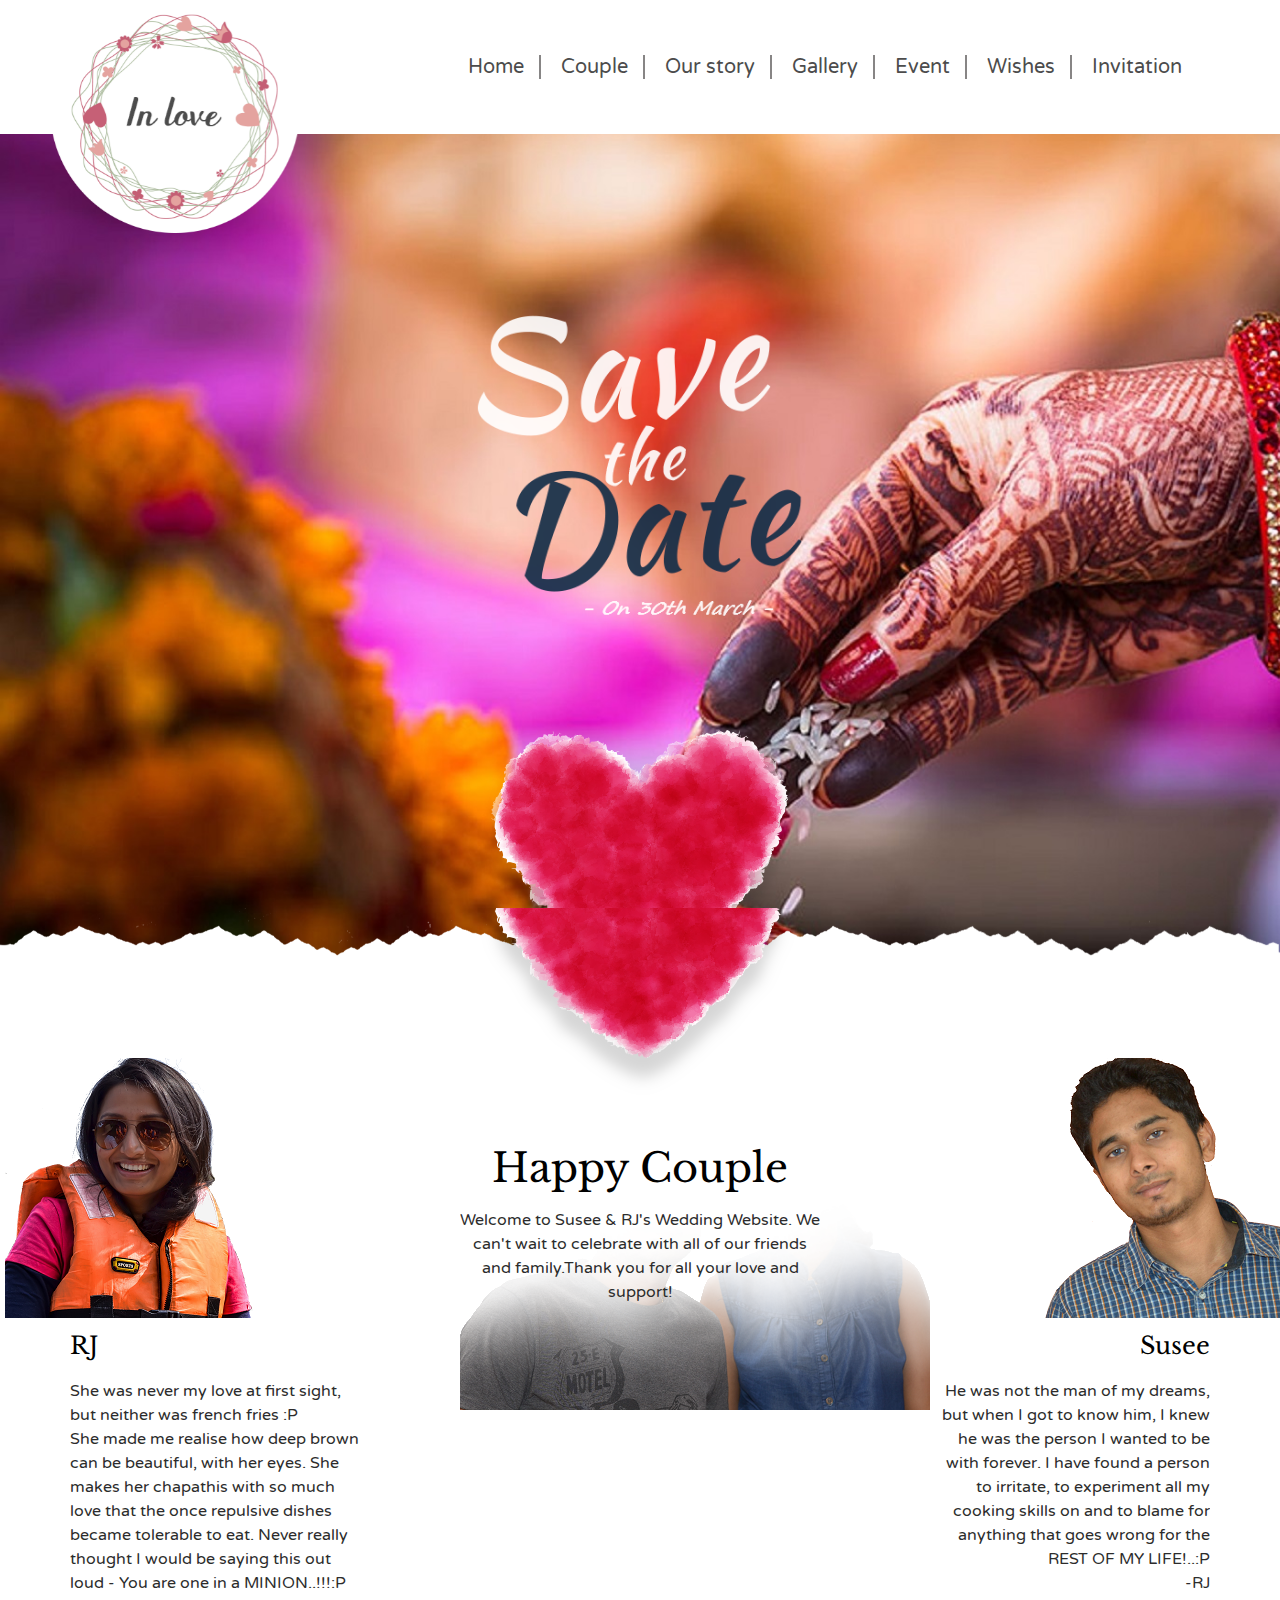
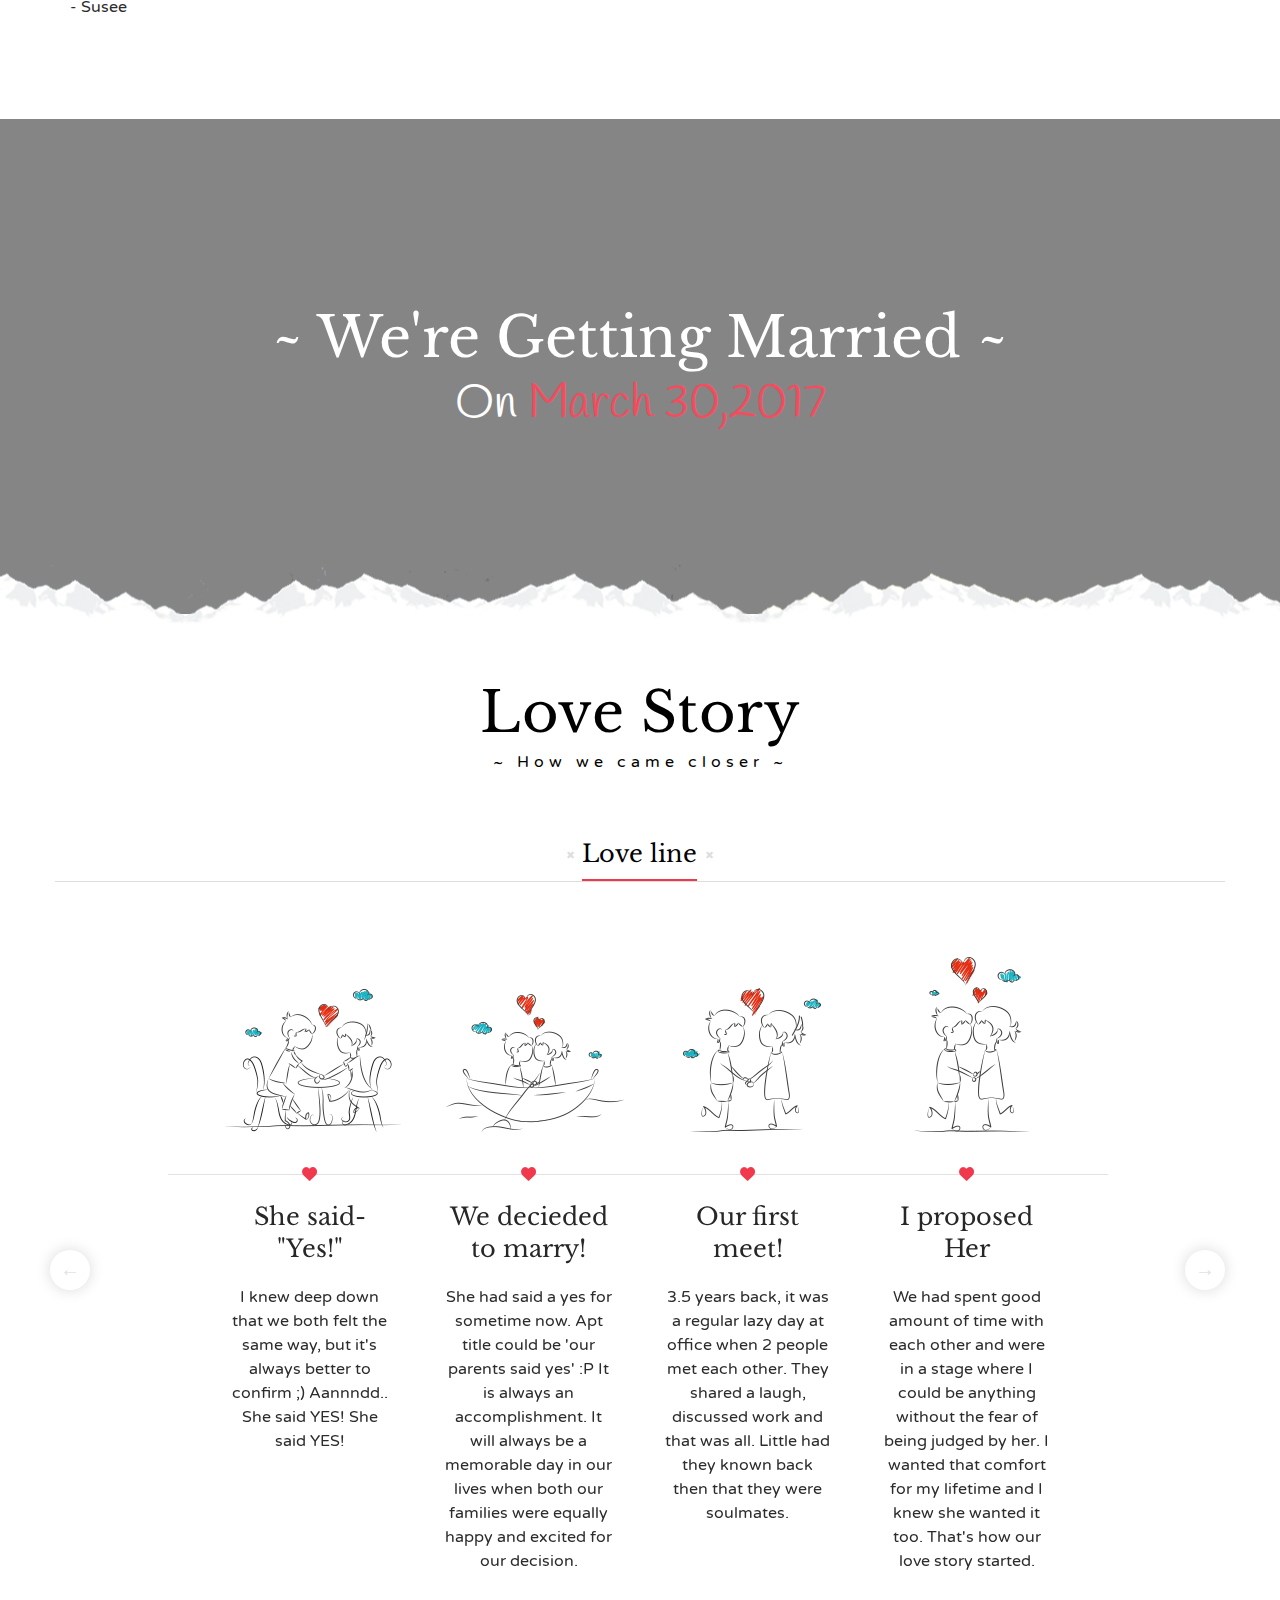
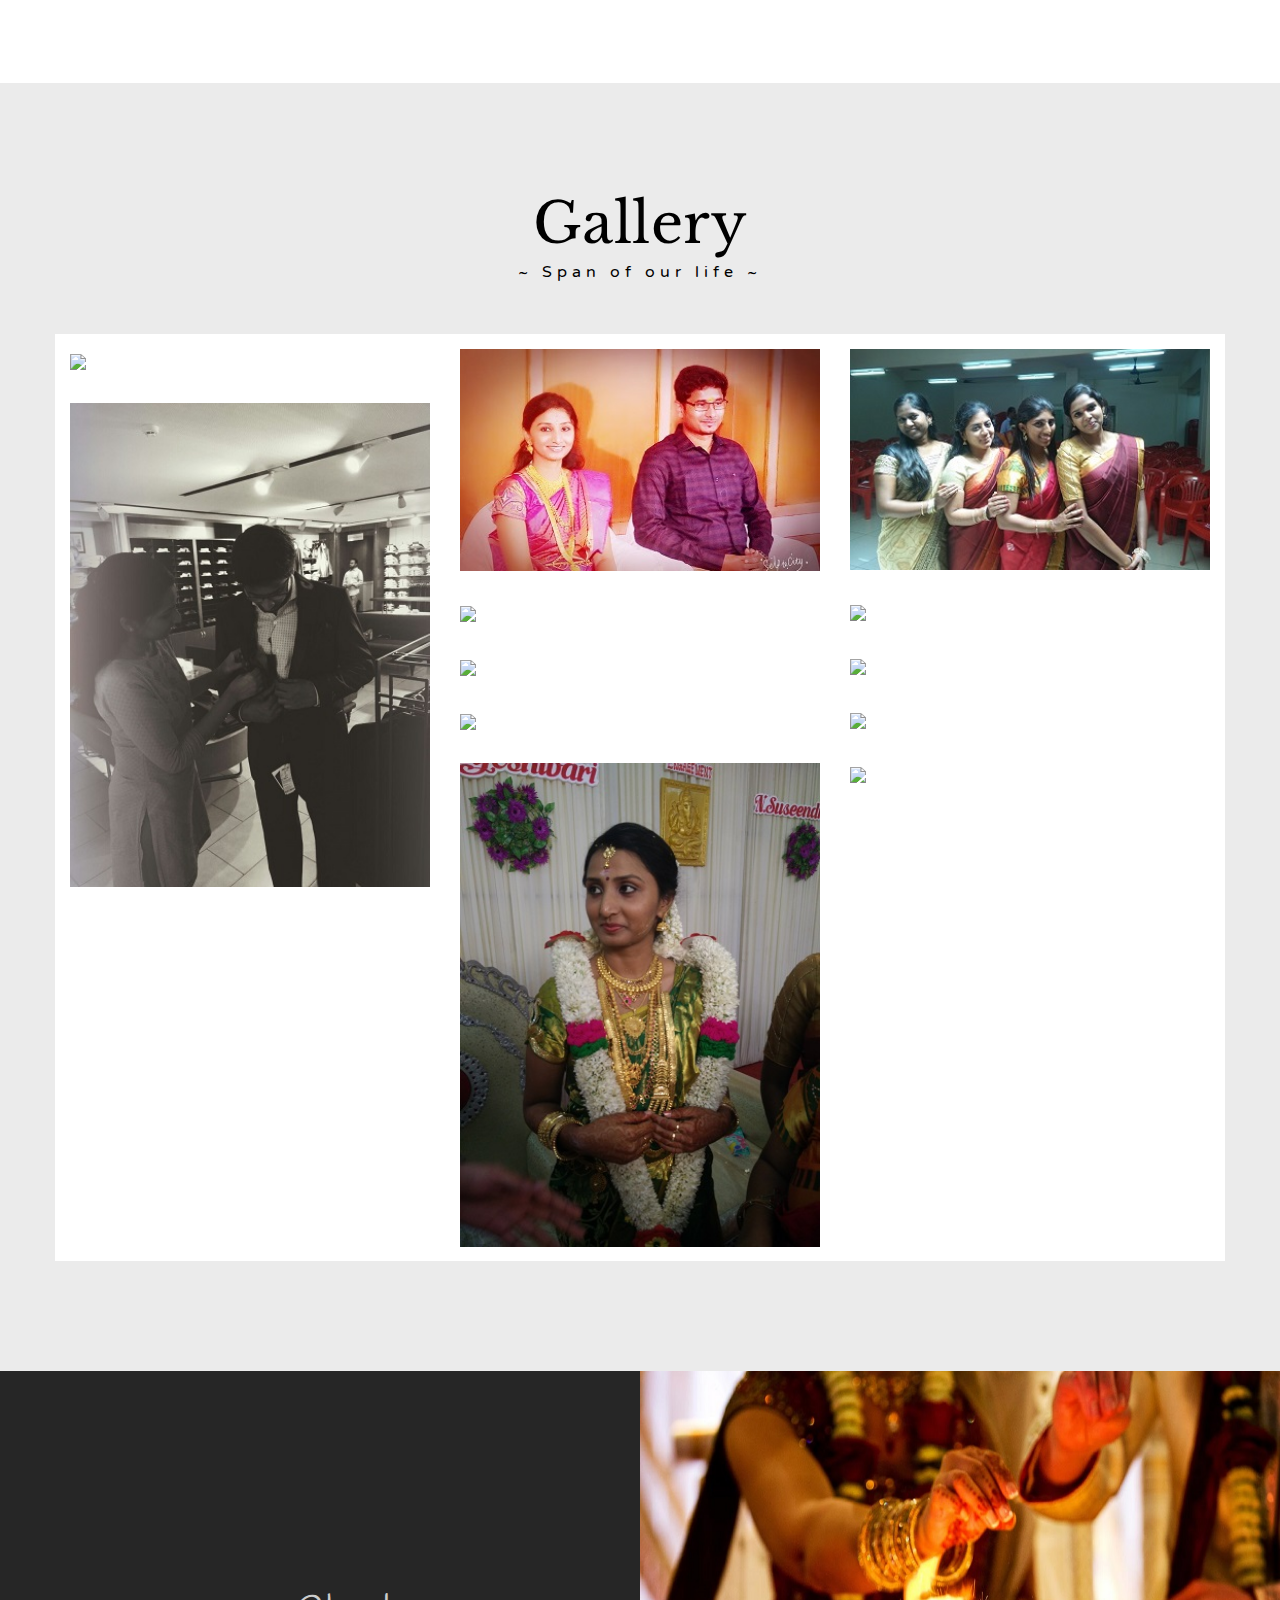
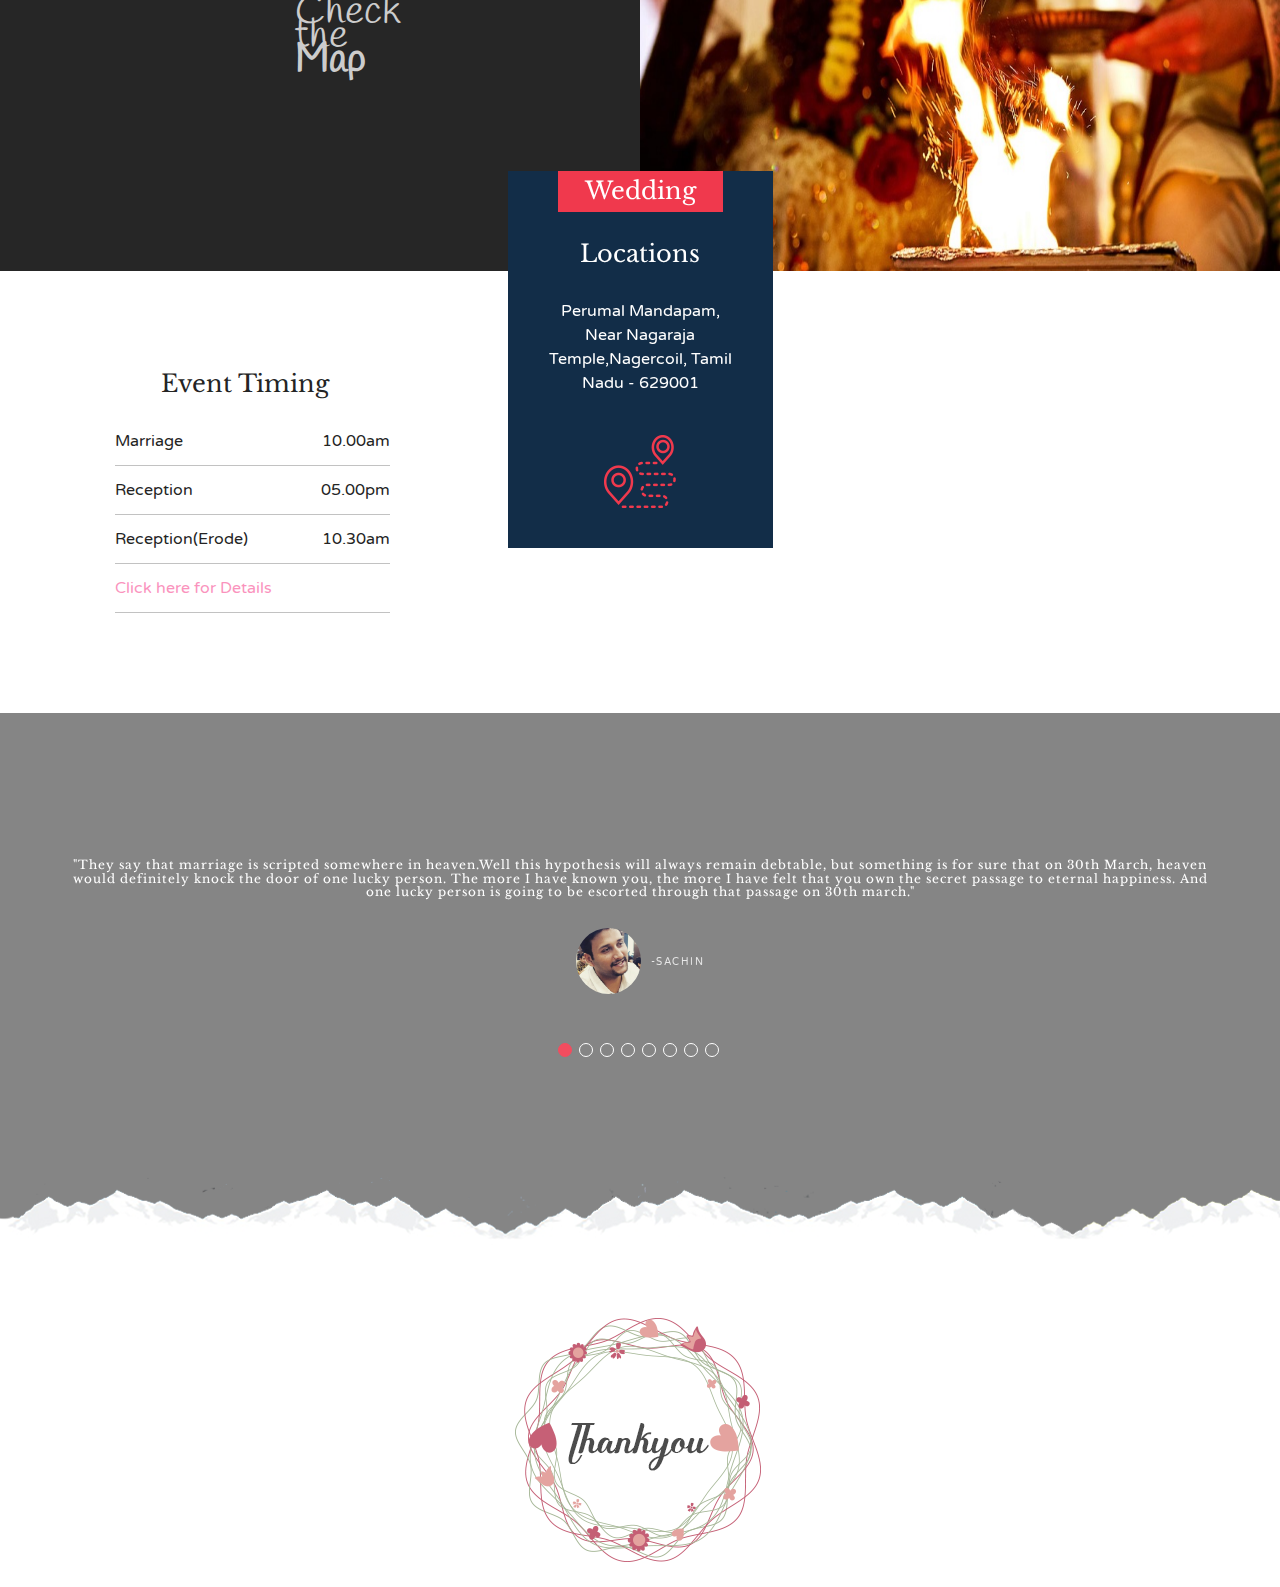
==== commit db5798f6: "Added mp3" ====
--- a/index.html
+++ b/index.html
@@ -58,6 +58,12 @@
 
 
         <div class="full-wrapper">
+            <div id="player">
+                <audio controls autoplay hidden>
+                    <source src="assets/images/mp3/music.mp3" type="audio/mpeg">
+                        unsupported !! 
+                </audio>
+            </div>
 
             <header id="page-top" class="header-section second-header">
                 <div class="overlay"></div>
@@ -131,11 +137,11 @@
                         <div class="col-md-4">
                             <div class="section-wrapper">
                                 <div class="section-caption m-ml-115">
-                                    <img class="caption" style="padding-left:50px"src="assets/images/couple/raji_260x260.png" alt="image">
+                                    <img class="caption" style="padding-left:50px" src="assets/images/couple/raji_260x260.png" alt="image">
                                 </div>
 
                                 <div class="section-content mr-70">
-                                    <h4><a href="#">Raji</a></h4>
+                                    <h4><a href="#">RJ</a></h4>
                                     <p>She was never my love at first sight, but neither was french fries :P <br>She made me realise how deep brown can be beautiful, with her eyes. She makes her chapathis with so much love that the once repulsive dishes became tolerable to eat. Never really thought I would be saying this out loud - You are one in a MINION..!!!:P <br>- Susee</p>
                                 </div> <!-- section-content -->
                             </div> <!-- section-wrapper -->
@@ -153,7 +159,7 @@
 
                                 <div class="section-content">
                                     <h3><a href="#">Happy Couple</a></h3>
-                                    <p>Welcome to Susee & Raji's Wedding Website. We can't wait to celebrate with all of our friends and family.Thank you for all your love and support!</p>
+                                    <p>Welcome to Susee & RJ's Wedding Website. We can't wait to celebrate with all of our friends and family.Thank you for all your love and support!</p>
                                 </div> <!-- section-content -->
 
                                 <div class="section-caption" data-lag='.25'>
@@ -173,7 +179,7 @@
                                 <div class="section-content ml-80">
                                     <h4><a href="#">Susee</a></h4>
                                     <p>He was not the man of my dreams, but when I got to know him, I knew he was the person I wanted to be with forever. I have found a person to irritate, to experiment all my cooking skills on and to blame for anything that goes wrong for the REST OF MY LIFE!..:P 
-                                    <br>-Raji</p>
+                                    <br>-RJ</p>
                                 </div> <!-- section-content -->
                             </div> <!-- section-wrapper -->
                         </div>
@@ -214,56 +220,56 @@
                                                     <img src="assets/images/tab/v-1.png" alt="image">
                                                     <span class="heart"><img src="assets/images/tab/small-heart.png" alt="image"></span>
                                                     <h4><a href="#">Our first meet!</a></h4>
-                                                    <p>This was a awesome day of our meeting in our Office.</p>
+                                                    <p>3.5 years back, it was a regular lazy day at office when 2 people met each other. They shared a laugh, discussed work and that was all. Little had they known back then that they were soulmates.</p>
                                                 </li>
 
                                                 <li>
                                                     <img src="assets/images/tab/v-2.png" alt="image">
                                                     <span class="heart"><img src="assets/images/tab/small-heart.png" alt="image"></span>
                                                     <h4><a href="#">I proposed Her</a></h4>
-                                                    <p>Even I can’t but stay a single day without see her, so I desided to propose her for love.</p>
+                                                    <p>We had spent good amount of time with each other and were in a stage where I could be anything without the fear of being judged by her. I wanted that comfort for my lifetime and I knew she wanted it too. That's how our love story started.</p>
                                                 </li>
 
                                                 <li>
                                                     <img src="assets/images/tab/v-3.png" alt="image">
                                                     <span class="heart"><img src="assets/images/tab/small-heart.png" alt="image"></span>
                                                     <h4><a href="#">She said-"Yes!"</a></h4>
-                                                    <p>She also loved me and wanted to be closer.</p>
+                                                    <p>I knew deep down that we both felt the same way, but it's always better to confirm ;) Aannndd.. She said YES! She said YES!</p>
                                                 </li>
 
                                                 <li>
                                                     <img src="assets/images/tab/v-4.png" alt="image">
                                                     <span class="heart"><img src="assets/images/tab/small-heart.png" alt="image"></span>
                                                     <h4><a href="#">We decieded to marry!</a></h4>
-                                                    <p>I loved her too much & she also loved me, so we wanted to marry!</p>
+                                                    <p>She had said a yes for sometime now. Apt title could be 'our parents said yes' :P It is always an accomplishment. It will always be a memorable day in our lives when both our families were equally happy and excited for our decision.</p>
                                                 </li>
 
                                                 <li>
                                                     <img src="assets/images/tab/v-1.png" alt="image">
                                                     <span class="heart"><img src="assets/images/tab/small-heart.png" alt="image"></span>
                                                     <h4><a href="#">Our first meet!</a></h4>
-                                                    <p>This was a awesome day of our meeting in our Office.</p>
+                                                    <p>3.5 years back, it was a regular lazy day at office when 2 people met each other. They shared a laugh, discussed work and that was all. Little had they known back then that they were soulmates.</p>
                                                 </li>
 
                                                 <li>
                                                     <img src="assets/images/tab/v-2.png" alt="image">
                                                     <span class="heart"><img src="assets/images/tab/small-heart.png" alt="image"></span>
                                                     <h4><a href="#">I proposed Her</a></h4>
-                                                    <p>Even I can’t but stay a single day without see her, so I desided to propose her for love.</p>
+                                                    <p>We had spent good amount of time with each other and were in a stage where I could be anything without the fear of being judged by her. I wanted that comfort for my lifetime and I knew she wanted it too. That's how our love story started.</p>
                                                 </li>
 
                                                 <li>
                                                     <img src="assets/images/tab/v-3.png" alt="image">
                                                     <span class="heart"><img src="assets/images/tab/small-heart.png" alt="image"></span>
                                                     <h4><a href="#">She said-"Yes!"</a></h4>
-                                                    <p>She also loved me and wanted to be closer.</p>
+                                                    <p>I knew deep down that we both felt the same way, but it's always better to confirm ;) Aannndd.. She said YES! She said YES!</p>
                                                 </li>
 
                                                 <li>
                                                     <img src="assets/images/tab/v-4.png" alt="image">
                                                     <span class="heart"><img src="assets/images/tab/small-heart.png" alt="image"></span>
                                                     <h4><a href="#">We decieded to marry!</a></h4>
-                                                    <p>I loved her too much & she also loved me, so we wanted to marry!</p>
+                                                    <p>She had said a yes for sometime now. Apt title could be 'our parents said yes' :P It is always an accomplishment. It will always be a memorable day in our lives when both our families were equally happy and excited for our decision.</p>
                                                 </li>
 
                                             </ul>
@@ -287,13 +293,7 @@
 
                         <div class="portfolio gallery-grid">
                             <div class="row">
-                                <ul class="portfolio-sorting gallery-button list-inline text-center">
-                                    <li><a href="#" data-group="all" class="filter-btn active">All</a></li>
-                                    <li><a class="filter-btn" href="#" data-group="Engagement">Engagement</a></li>
-                                    <li><a class="filter-btn" href="#" data-group="Tour">Tour</a></li>
-                                </ul> <!--end portfolio sorting -->
-
-                                <div class="gallery-wrapper">
+                                        <div class="gallery-wrapper">
                                     <ul class="portfolio-items courses list-unstyled" id="grid">
                                         <li class="col-md-4 col-sm-4 col-xs-6" data-groups='["Tour"]'>
                                             <figure class="portfolio-item gallery-caption">
@@ -361,7 +361,7 @@
                                                 <a href="#">
                                                     <img src="assets/images/gallery/g_image7.jpg">
 
-                                                    <div id="lightgallery1" class="hover-view"><a href="assets/images/gallery/g_image1.jpg" rel="prettyPhoto"><i class="fa fa-search-plus"></i></a></div>
+                                                    <div id="lightgallery1" class="hover-view"><a href="assets/images/gallery/g_image7.jpg" rel="prettyPhoto"><i class="fa fa-search-plus"></i></a></div>
                                                 </a>
                                             </figure>
                                         </li>
@@ -371,7 +371,7 @@
                                                 <a href="#">
                                                     <img src="assets/images/gallery/g_image8.jpg">
 
-                                                    <div id="lightgallery2" class="hover-view"><a href="assets/images/gallery/g_image2.jpg" rel="prettyPhoto"><i class="fa fa-search-plus"></i></a></div>
+                                                    <div id="lightgallery2" class="hover-view"><a href="assets/images/gallery/g_image8.jpg" rel="prettyPhoto"><i class="fa fa-search-plus"></i></a></div>
                                                 </a>
                                             </figure>
                                         </li>
@@ -381,7 +381,7 @@
                                                 <a href="#">
                                                     <img src="assets/images/gallery/g_image9.jpg">
 
-                                                    <div id="lightgallery3" class="hover-view"><a href="assets/images/gallery/g_image3.jpg" rel="prettyPhoto"><i class="fa fa-search-plus"></i></a></div>
+                                                    <div id="lightgallery3" class="hover-view"><a href="assets/images/gallery/g_image9.jpg" rel="prettyPhoto"><i class="fa fa-search-plus"></i></a></div>
                                                 </a>
                                             </figure>
                                         </li>
@@ -392,7 +392,7 @@
                                                 <a href="#">
                                                     <img src="assets/images/gallery/g_image10.jpg">
 
-                                                    <div id="lightgallery3" class="hover-view"><a href="assets/images/gallery/g_image6.jpg" rel="prettyPhoto"><i class="fa fa-search-plus"></i></a></div>
+                                                    <div id="lightgallery3" class="hover-view"><a href="assets/images/gallery/g_image10.jpg" rel="prettyPhoto"><i class="fa fa-search-plus"></i></a></div>
                                                 </a>
                                             </figure>
                                         </li>
@@ -402,7 +402,7 @@
                                                 <a href="#">
                                                     <img src="assets/images/gallery/g_image11.jpg">
 
-                                                    <div id="lightgallery4" class="hover-view"><a href="assets/images/gallery/g_image4.jpg" rel="prettyPhoto"><i class="fa fa-search-plus"></i></a></div>
+                                                    <div id="lightgallery4" class="hover-view"><a href="assets/images/gallery/g_image11.jpg" rel="prettyPhoto"><i class="fa fa-search-plus"></i></a></div>
                                                 </a>
                                             </figure>
                                         </li>
@@ -412,7 +412,7 @@
                                                 <a href="#">
                                                     <img src="assets/images/gallery/g_image12.jpg">
 
-                                                    <div id="lightgallery5" class="hover-view"><a href="assets/images/gallery/g_image5.jpg" rel="prettyPhoto"><i class="fa fa-search-plus"></i></a></div>
+                                                    <div id="lightgallery5" class="hover-view"><a href="assets/images/gallery/g_image12.jpg" rel="prettyPhoto"><i class="fa fa-search-plus"></i></a></div>
                                                 </a>
                                             </figure>
                                         </li>
@@ -441,9 +441,10 @@
                                         <h3>Event Timing</h3>
 
                                         <ul>
-                                            <li>Marriage<span class="time pull-right">08.30am</span></li>
-                                            <li>Reception <span class="time pull-right">04.30pm</span></li>
+                                            <li>Marriage<span class="time pull-right">10.00am</span></li>
+                                            <li>Reception <span class="time pull-right">05.00pm</span></li>
                                             <li>Reception(Erode) <span class="time pull-right">10.30am</span></li>
+                                            <li stlye="text-center"><a href="invitation.html">Click here for Details</a></li>
                                         </ul>
                                     </div> <!-- time-part -->
                                 </div> <!-- col-md-6 -->
@@ -466,11 +467,6 @@
 
                                     </div> <!-- event-slider -->
 
-                                    <div class="contact text-center">
-                                        <h1><span class="number">Contact</span></h1>
-                                        <span class="number">+91-987 654 3210</span>
-                                        <span class="mail">contactus@gmail.com</span>
-                                    </div> <!-- contact -->
                                 </div> <!-- col-md-6 -->
                             
                                 <div class="location white-color text-center">
@@ -524,6 +520,8 @@
                             <li data-target="#testimonial-carousel" data-slide-to="3"></li>
                             <li data-target="#testimonial-carousel" data-slide-to="4"></li>
                             <li data-target="#testimonial-carousel" data-slide-to="5"></li>
+                            <li data-target="#testimonial-carousel" data-slide-to="6"></li>
+                            <li data-target="#testimonial-carousel" data-slide-to="7"></li>
                         </ol> <!-- carousel-indicators -->
 
                         <!-- Wrapper for slides -->
@@ -570,23 +568,45 @@
 
                             <div class="item">
                                 <blockquote>
-                                    <h3>"Wish Your happy & healty life after marriage."</h3>
+                                    <h3>"Married life is a true blessing and one of life's finest gifts.Wishing you a lifetime of Love!!God Bless!!"</h3>
                                     <span class="author">
                                         <img src="assets/images/intro/member3_260x260.jpg" alt="image">
-                                        <span class="title text-uppercase">-Sherly VK</span>
+                                        <span class="title text-uppercase">-Sherly V</span>
                                     </span>
                                 </blockquote>
                             </div>
                             
                             <div class="item">
                                 <blockquote>
+                                    <h5>"Coming together in hope, joined by a promise and united in love. Congratulations on your Wedding! May all your days be filled with light and joy!"</h5>
+                                    <span class="author">
+                                        <img src="assets/images/intro/member4_260x260.jpg" alt="image">
+                                        <span class="title text-uppercase">-Swathi S</span>
+                                    </span>
+                                </blockquote>
+                            </div>
+
+                             <div class="item">
+                                <blockquote>
+                                    <h5>"We all need somebody to love, care about and trust. I’m really happy that you have found a special person. Congo on your wedding and may ur life together be a continuous honeymoon"</h5>
+                                    <span class="author">
+                                        <img src="assets/images/intro/member11_260x260.jpg" alt="image">
+                                        <span class="title text-uppercase">-Sandhya R</span>
+                                    </span>
+                                </blockquote>
+                            </div>
+
+                            <div class="item">
+                                <blockquote>
                                     <h5>"We all have our soulmate, the person that fills us with happiness and motivates us to achieve our dreams. I know I have found mine and I'm glad that you did too. I really regret that I couldn't be a part of this joyous occasion in life but there is still a lot more I'm looking forward to in our lives. Wish you a happy married life Eli :)"</h5>
                                     <span class="author">
                                         <img src="assets/images/intro/member10_260x260.jpg" alt="image">
-                                        <span class="title text-uppercase">-Gowtham</span>
-                                    </span>
-                                </blockquote>
-                            </div>
+                                        <span class="title text-uppercase">-Gowthami</span>
+                                    </span>
+                                </blockquote>
+                            </div>
+
+                           
                         </div> <!-- carousel-inner -->
                     </div> <!-- testimonial-carousel -->
                 </div> <!-- container -->
@@ -598,17 +618,6 @@
                     <div class="footer-caption text-center">
                         <img src="assets/images/footer-logo.png" alt="images">
                     </div>  <!-- footer-caption -->
-
-                    <div class="couple-caption">
-                      <!--  <img src="assets/images/footer-couple.png" alt="image">-->
-                    </div>
-
-                    <div class="footer-video">
-                        <!-- load your video here -->
-                        <video width="100%" autoplay="" loop="" muted="">
-                            <source src="assets/mp3/sea.mp4" type="video/mp4" />
-                        </video>
-                    </div> <!-- footer-video -->
                 </div> <!-- footer-part-two -->
             </footer>
 
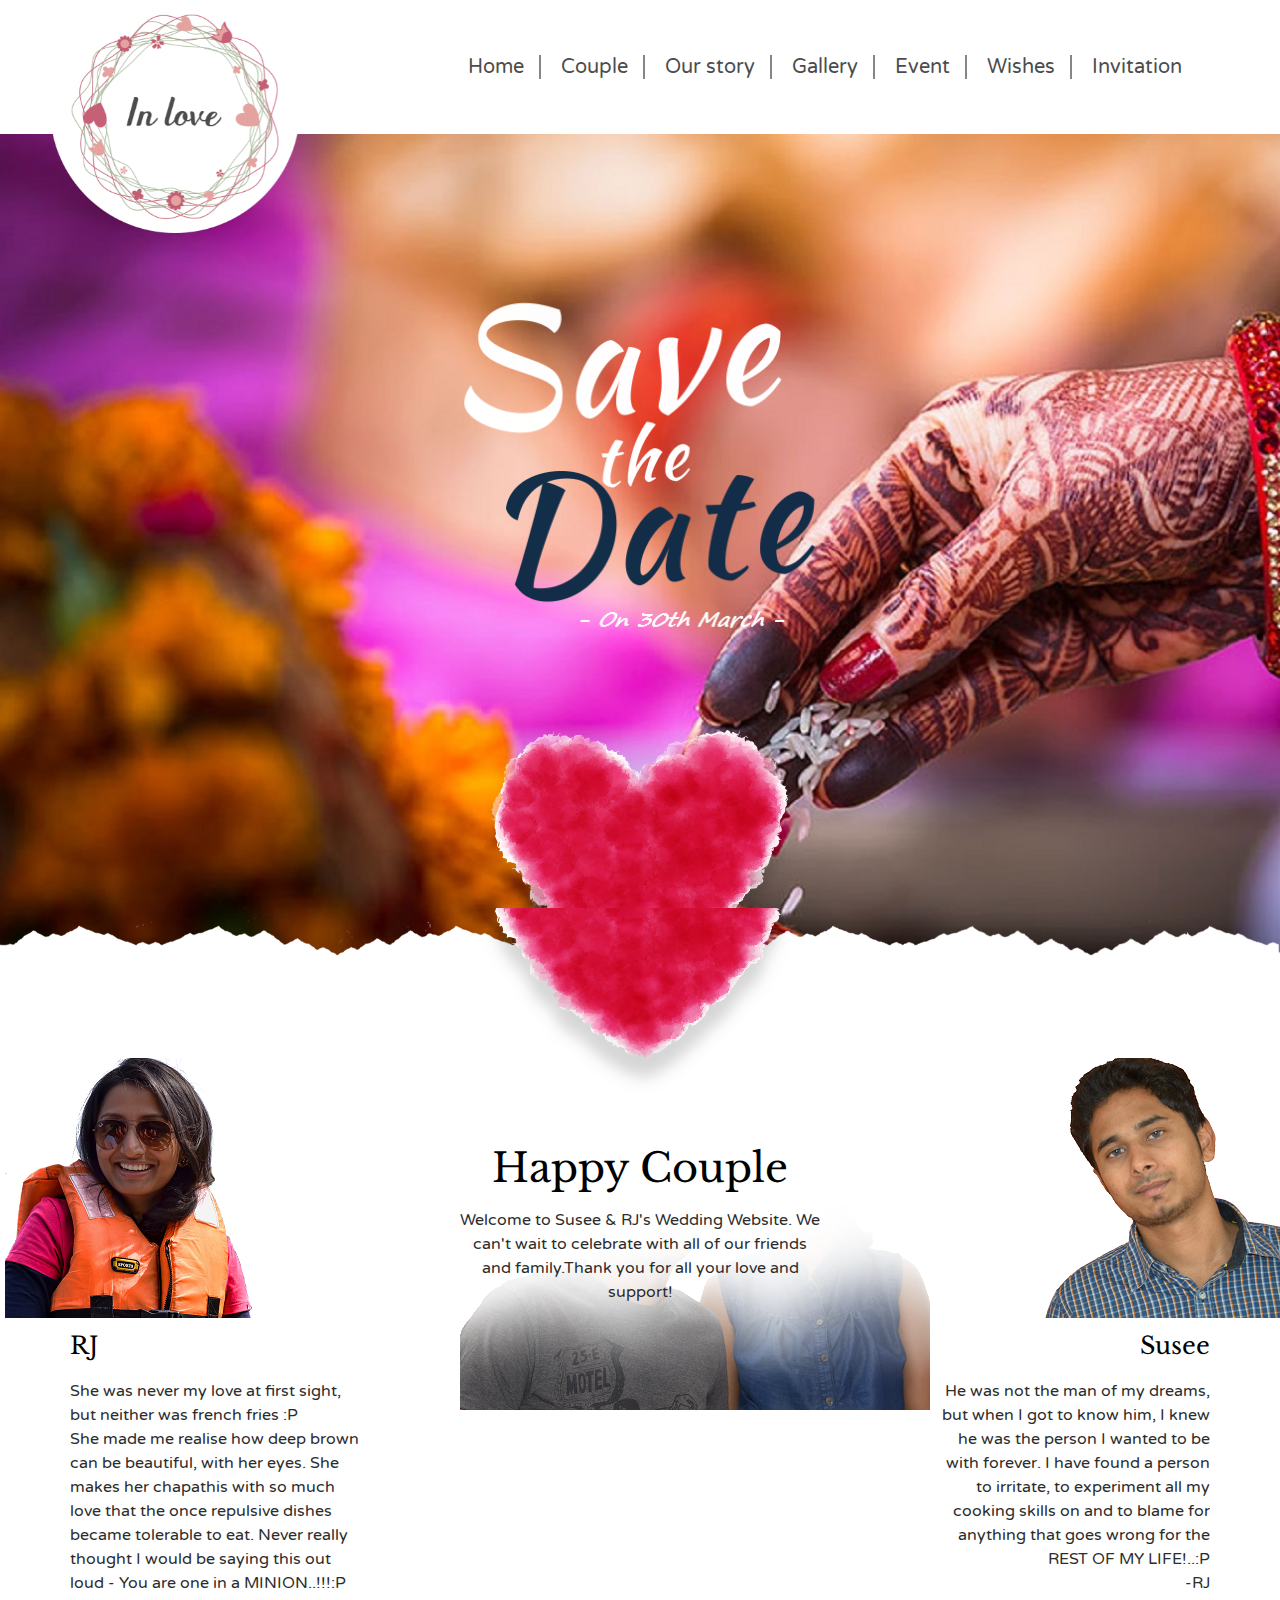
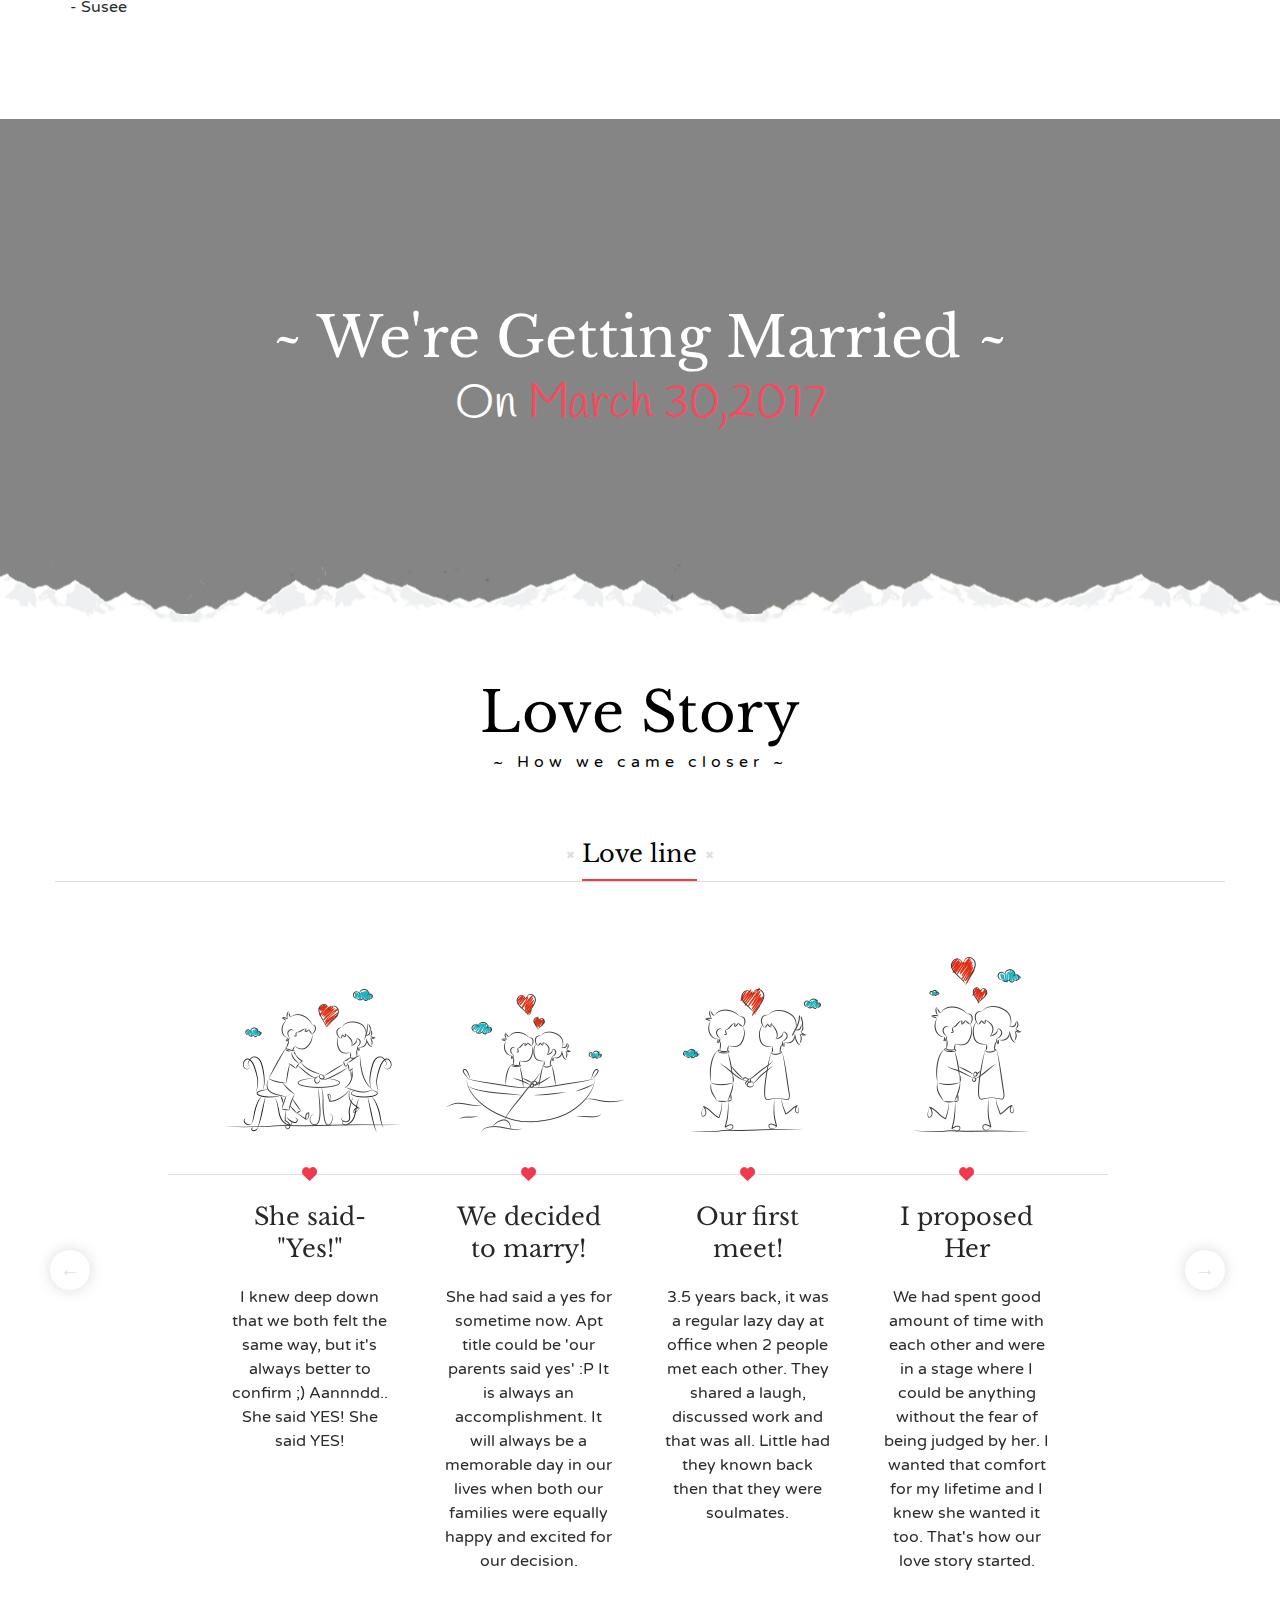
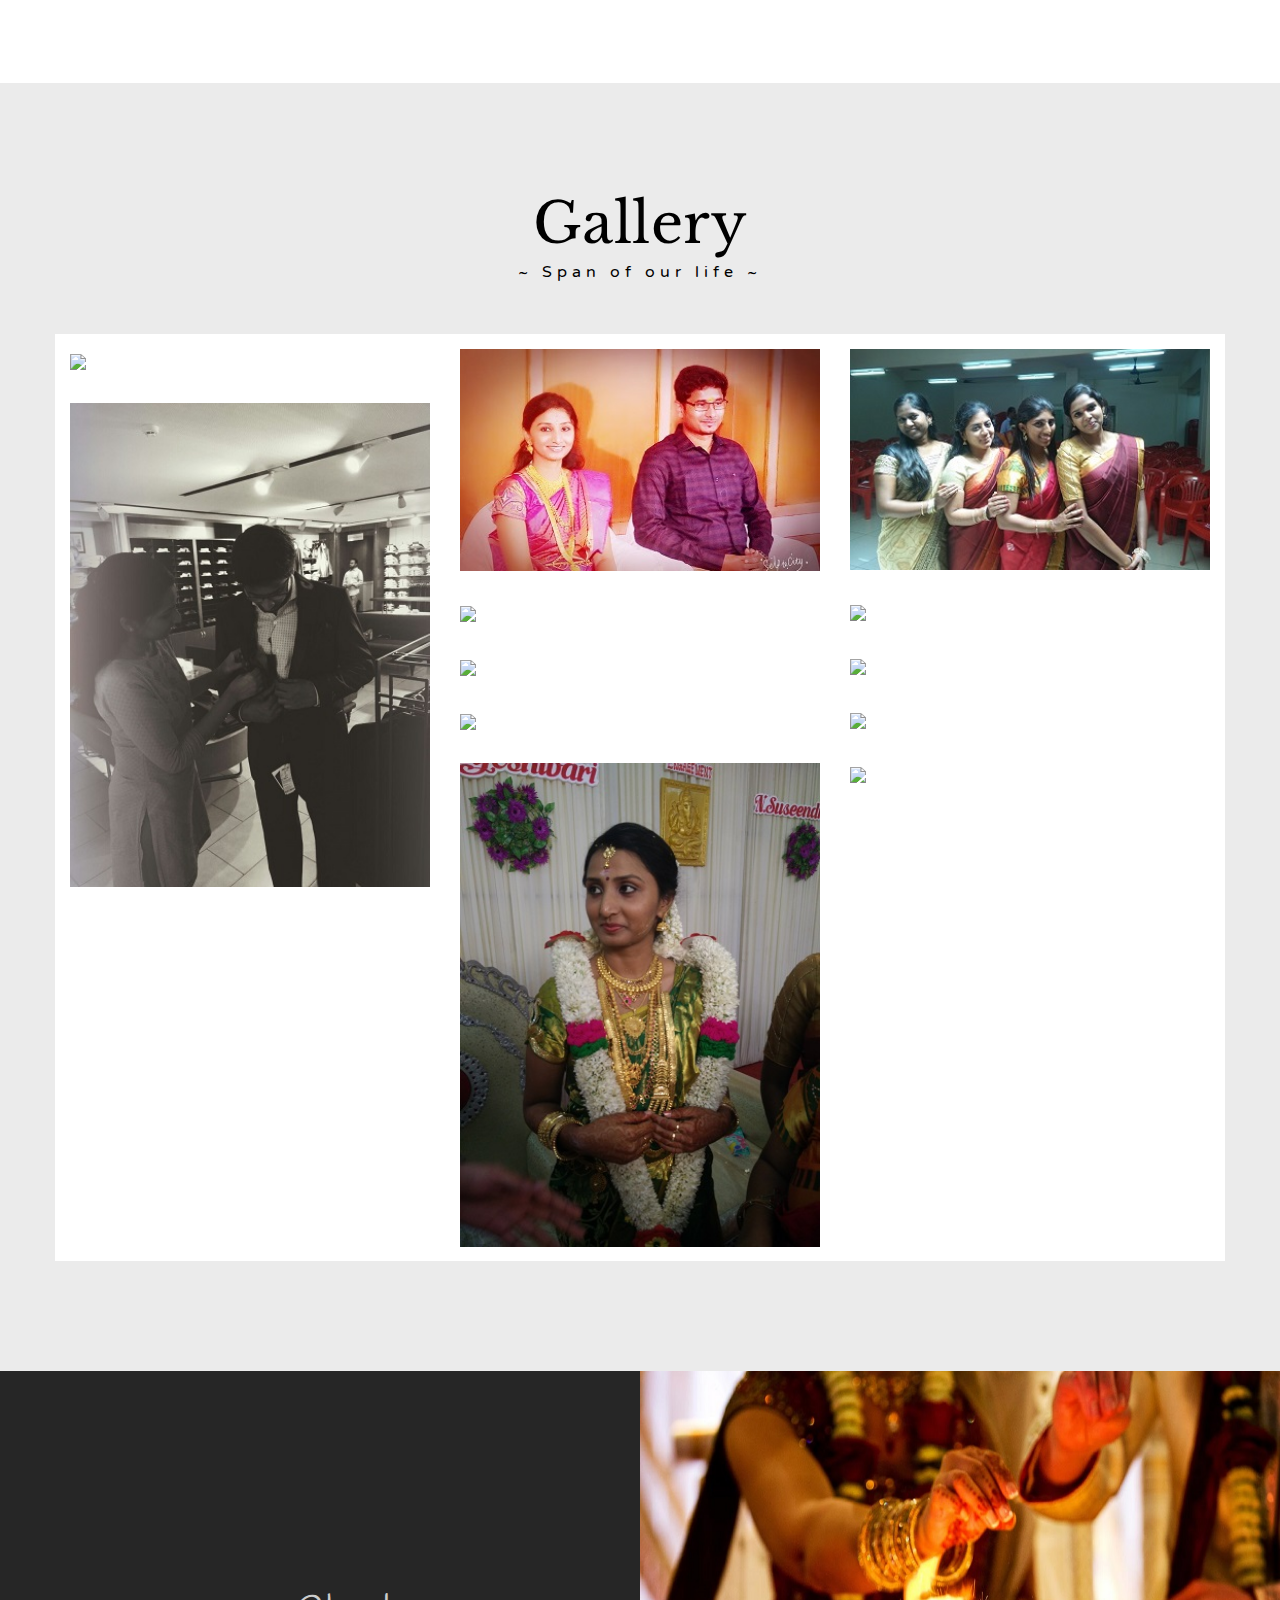
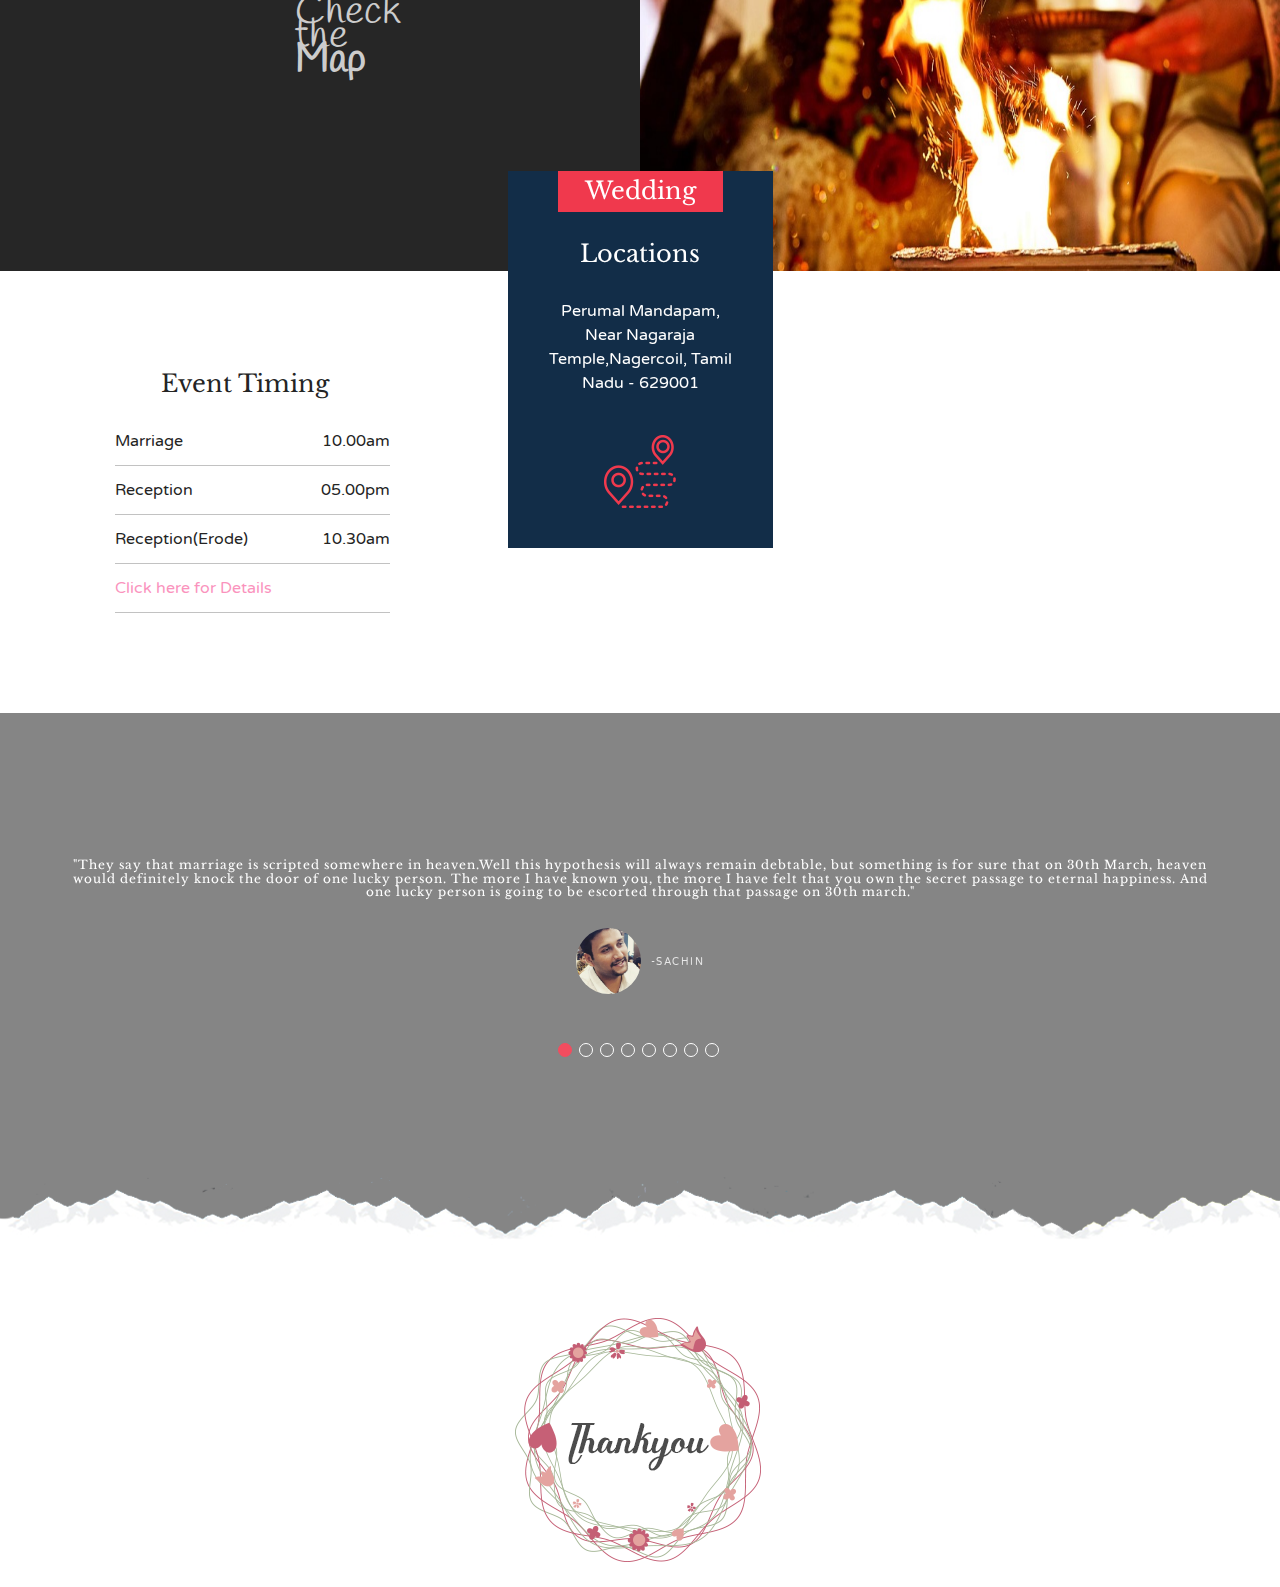
==== commit 08eb5e04: "Final Change" ====
--- a/index.html
+++ b/index.html
@@ -240,7 +240,7 @@
                                                 <li>
                                                     <img src="assets/images/tab/v-4.png" alt="image">
                                                     <span class="heart"><img src="assets/images/tab/small-heart.png" alt="image"></span>
-                                                    <h4><a href="#">We decieded to marry!</a></h4>
+                                                    <h4><a href="#">We decided to marry!</a></h4>
                                                     <p>She had said a yes for sometime now. Apt title could be 'our parents said yes' :P It is always an accomplishment. It will always be a memorable day in our lives when both our families were equally happy and excited for our decision.</p>
                                                 </li>
 
@@ -268,7 +268,7 @@
                                                 <li>
                                                     <img src="assets/images/tab/v-4.png" alt="image">
                                                     <span class="heart"><img src="assets/images/tab/small-heart.png" alt="image"></span>
-                                                    <h4><a href="#">We decieded to marry!</a></h4>
+                                                    <h4><a href="#">We decided to marry!</a></h4>
                                                     <p>She had said a yes for sometime now. Apt title could be 'our parents said yes' :P It is always an accomplishment. It will always be a memorable day in our lives when both our families were equally happy and excited for our decision.</p>
                                                 </li>
 
@@ -558,7 +558,7 @@
 
                             <div class="item">
                                 <blockquote>
-                                    <h3>"Wish Your happy & healty life after marriage."</h3>
+                                    <h5>"Peel away the layers of celebration and you'll realize that your wedding is actually about coming together of love and destiny. To both of you, I wish that you get to dance on your grandchildren's wedding. Wish u a long and happy Married Life!!"</h5>
                                     <span class="author">
                                         <img src="assets/images/intro/member5_260x260.jpg" alt="image">
                                         <span class="title text-uppercase">-Blessy K</span>
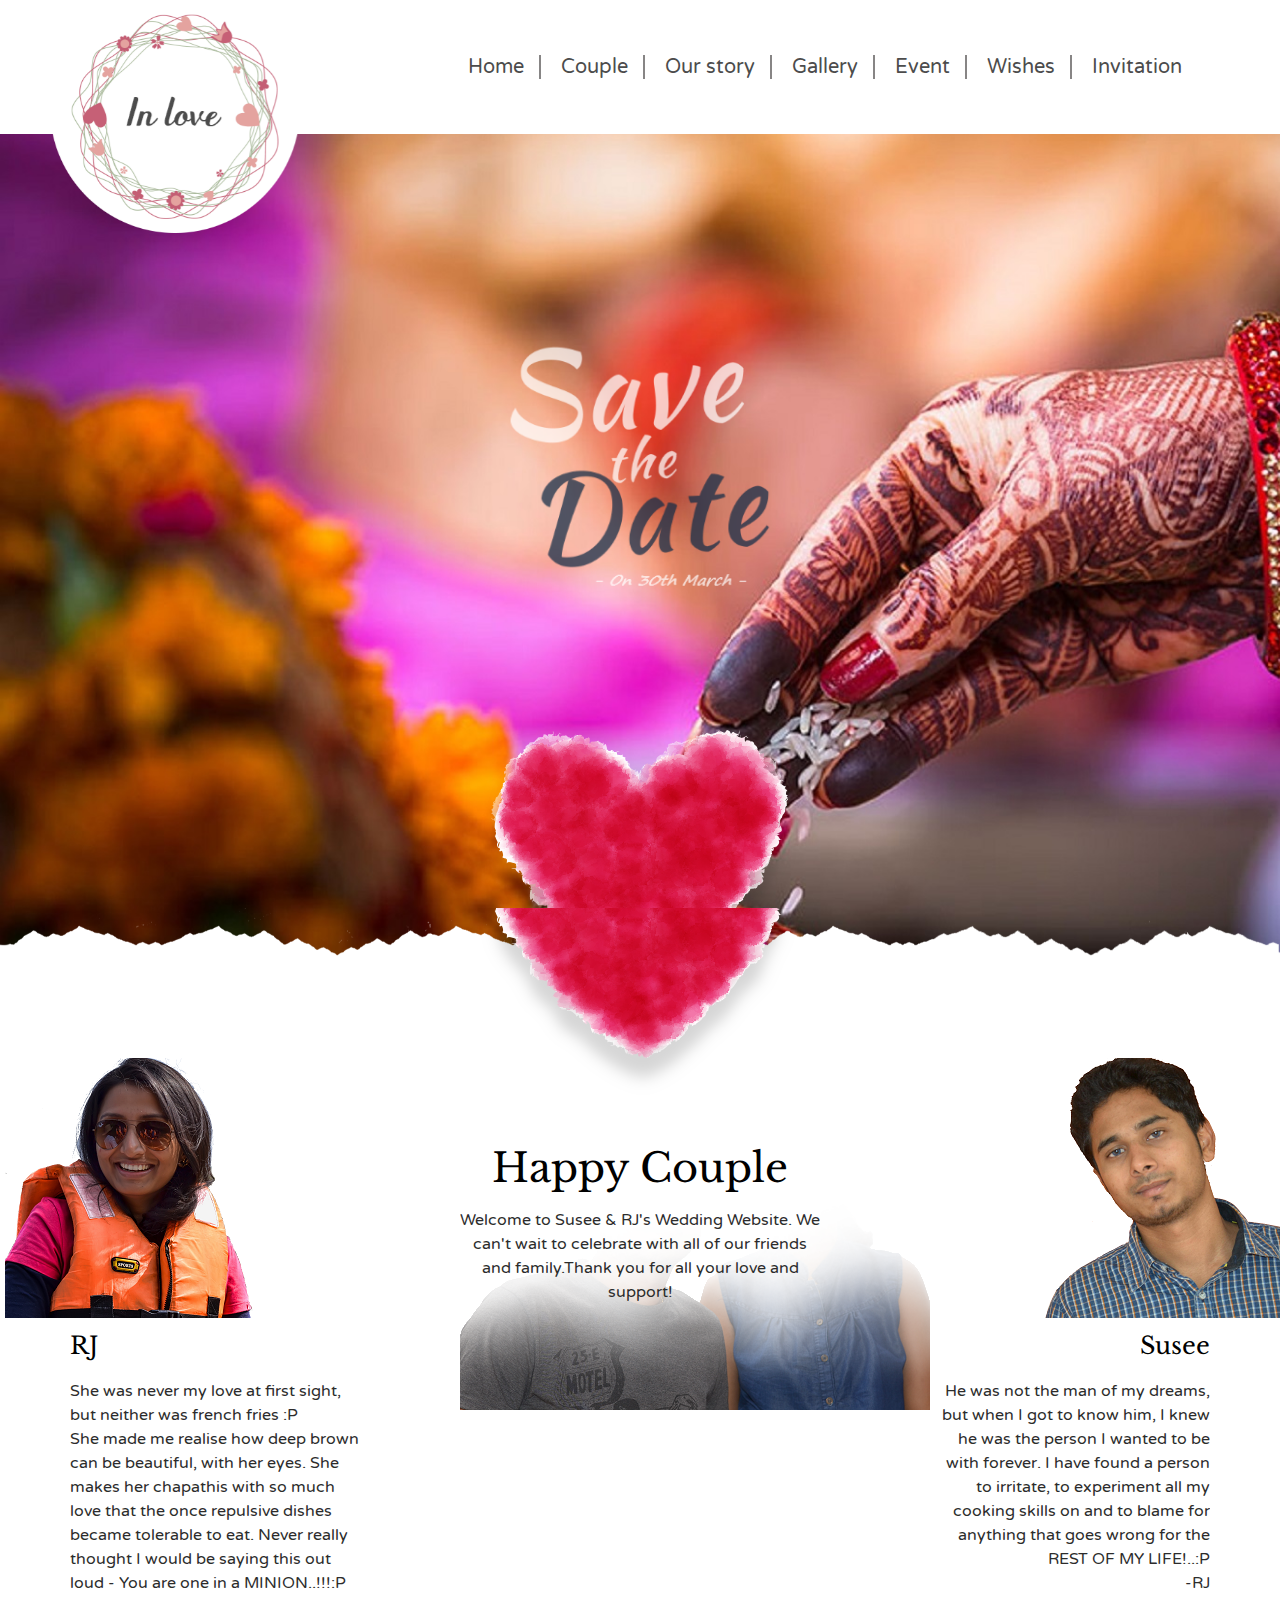
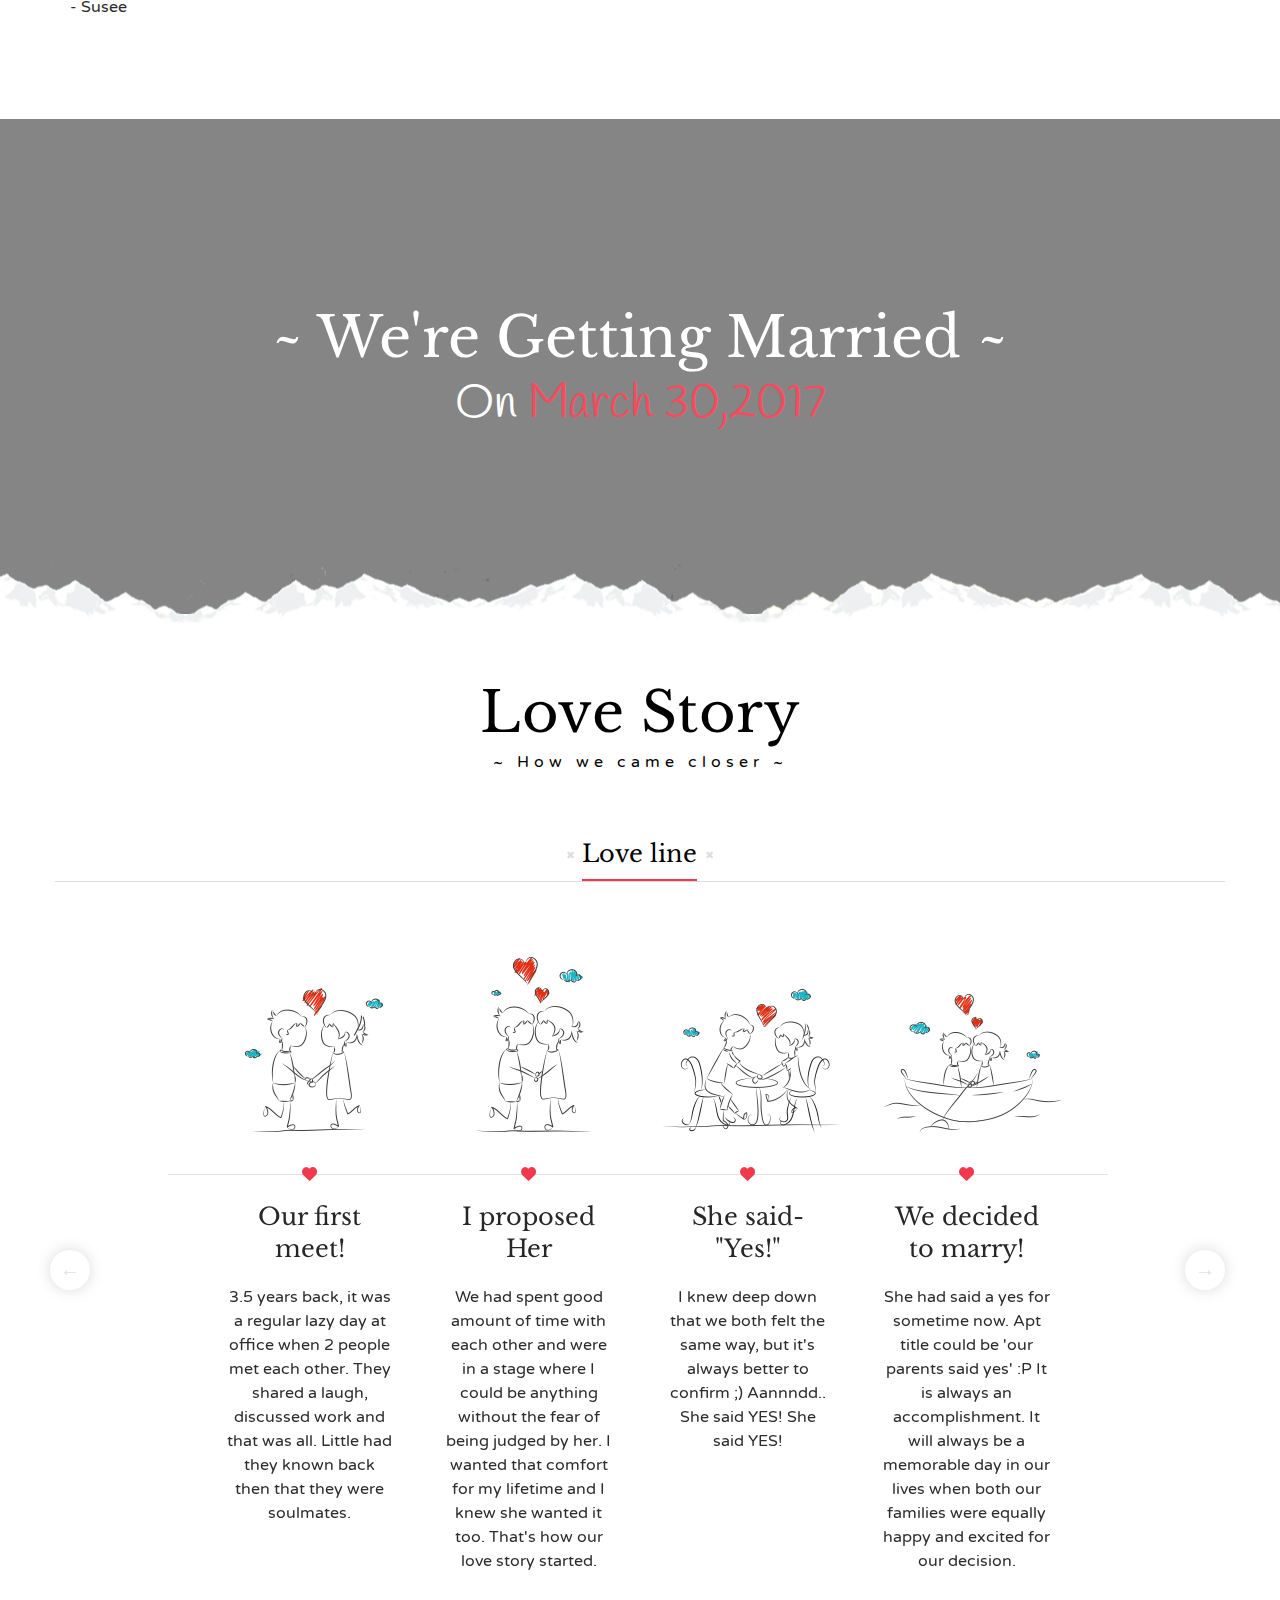
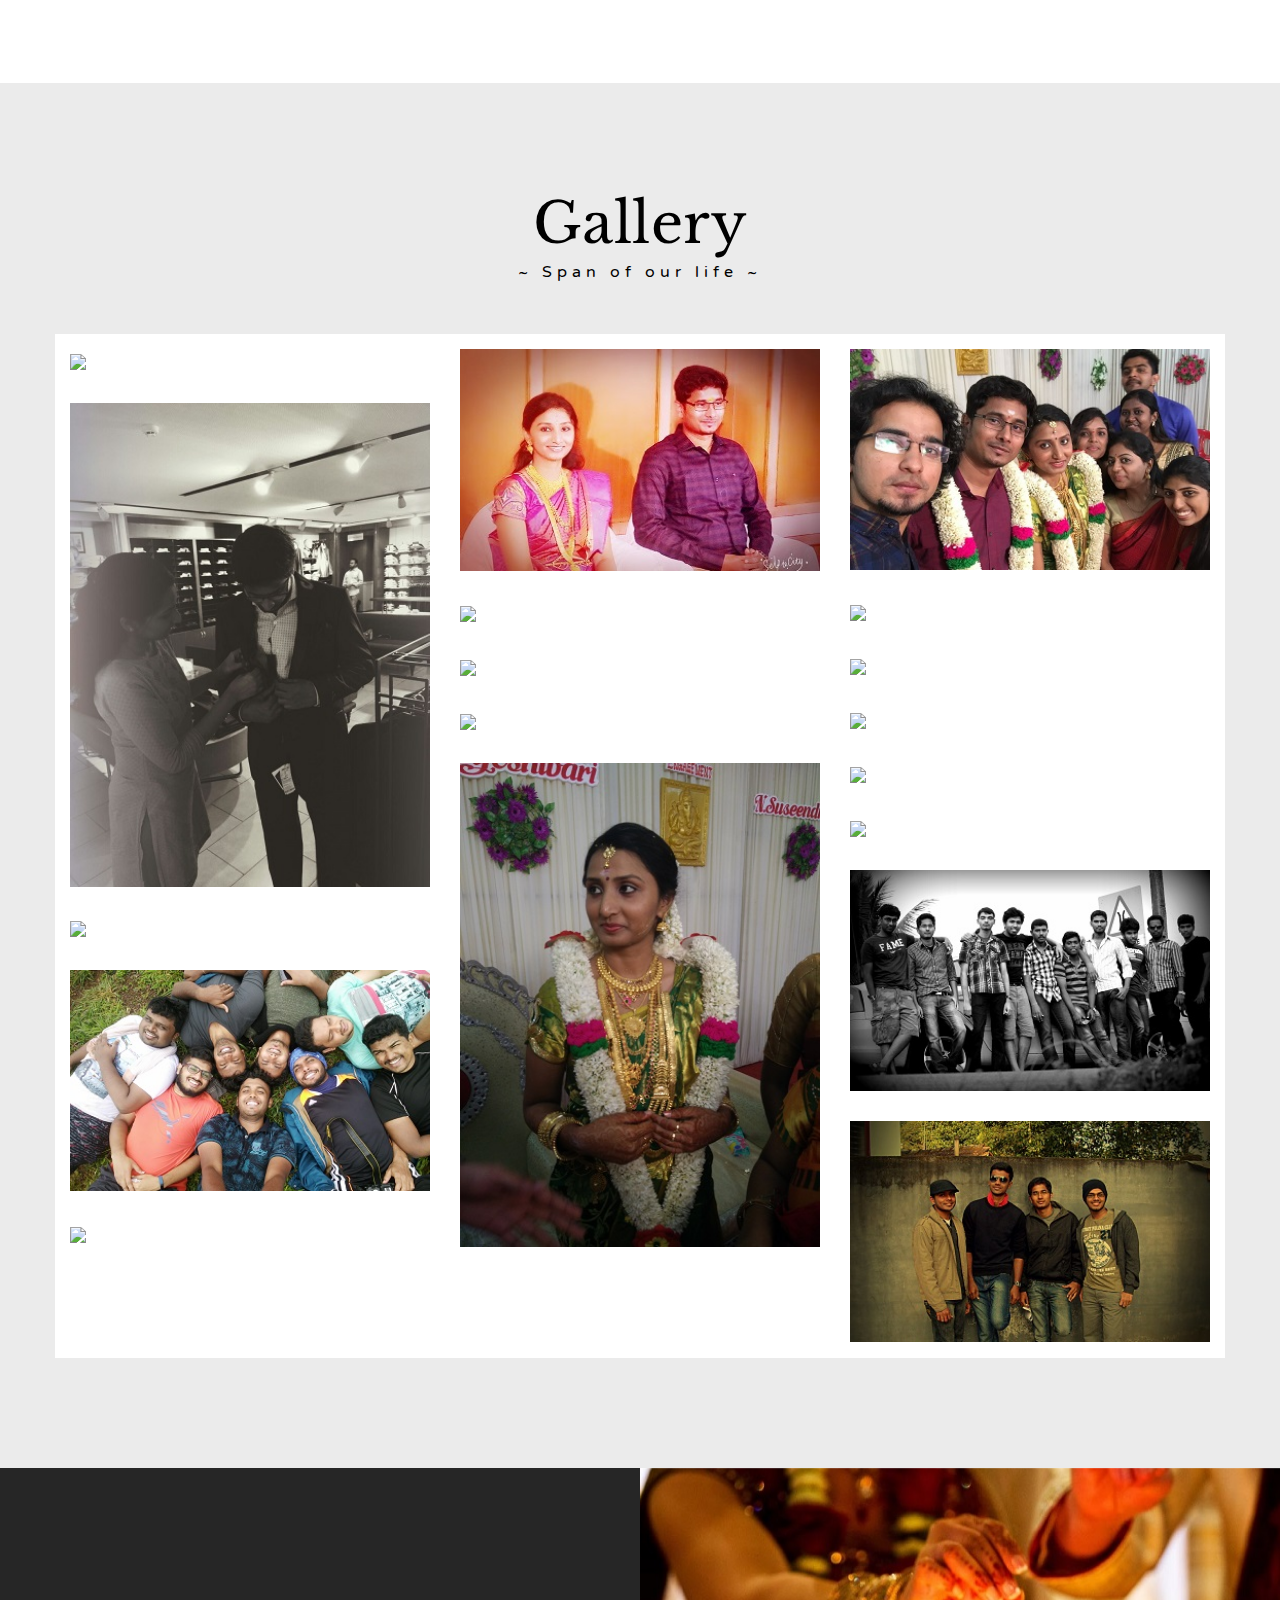
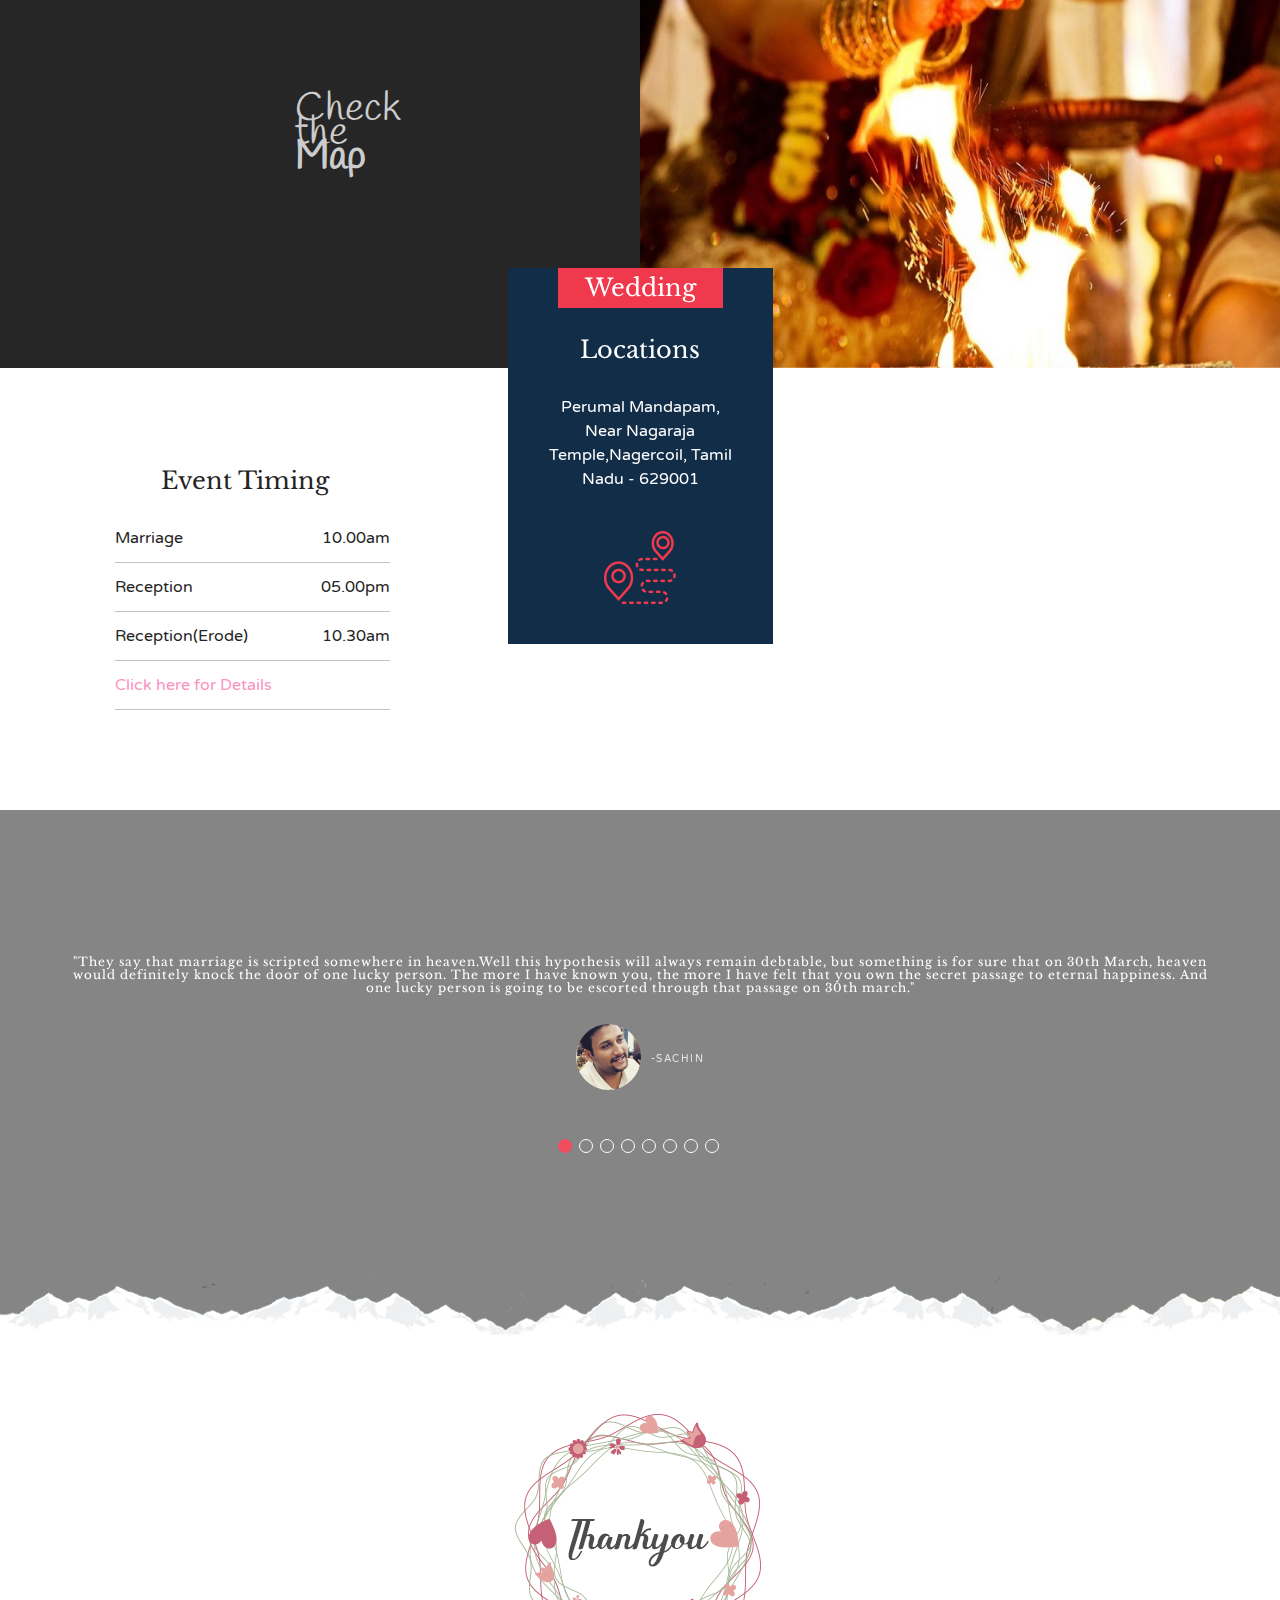
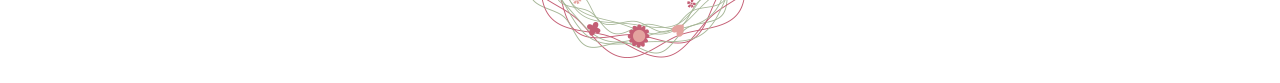
==== commit b107bf51: "xyz" ====
--- a/index.html
+++ b/index.html
@@ -216,6 +216,21 @@
                                     <div role="tabpanel" class="tab-pane fade in active" id="tab-one">
                                         <div class="tab-loveline text-center">
                                             <ul class="loveline-slider list-inline">
+                                                
+                                                <li>
+                                                    <img src="assets/images/tab/v-3.png" alt="image">
+                                                    <span class="heart"><img src="assets/images/tab/small-heart.png" alt="image"></span>
+                                                    <h4><a href="#">She said-"Yes!"</a></h4>
+                                                    <p>I knew deep down that we both felt the same way, but it's always better to confirm ;) Aannndd.. She said YES! She said YES!</p>
+                                                </li>
+
+                                                <li>
+                                                    <img src="assets/images/tab/v-4.png" alt="image">
+                                                    <span class="heart"><img src="assets/images/tab/small-heart.png" alt="image"></span>
+                                                    <h4><a href="#">We decided to marry!</a></h4>
+                                                    <p>She had said a yes for sometime now. Apt title could be 'our parents said yes' :P It is always an accomplishment. It will always be a memorable day in our lives when both our families were equally happy and excited for our decision.</p>
+                                                </li>
+
                                                 <li>
                                                     <img src="assets/images/tab/v-1.png" alt="image">
                                                     <span class="heart"><img src="assets/images/tab/small-heart.png" alt="image"></span>
@@ -257,21 +272,6 @@
                                                     <h4><a href="#">I proposed Her</a></h4>
                                                     <p>We had spent good amount of time with each other and were in a stage where I could be anything without the fear of being judged by her. I wanted that comfort for my lifetime and I knew she wanted it too. That's how our love story started.</p>
                                                 </li>
-
-                                                <li>
-                                                    <img src="assets/images/tab/v-3.png" alt="image">
-                                                    <span class="heart"><img src="assets/images/tab/small-heart.png" alt="image"></span>
-                                                    <h4><a href="#">She said-"Yes!"</a></h4>
-                                                    <p>I knew deep down that we both felt the same way, but it's always better to confirm ;) Aannndd.. She said YES! She said YES!</p>
-                                                </li>
-
-                                                <li>
-                                                    <img src="assets/images/tab/v-4.png" alt="image">
-                                                    <span class="heart"><img src="assets/images/tab/small-heart.png" alt="image"></span>
-                                                    <h4><a href="#">We decided to marry!</a></h4>
-                                                    <p>She had said a yes for sometime now. Apt title could be 'our parents said yes' :P It is always an accomplishment. It will always be a memorable day in our lives when both our families were equally happy and excited for our decision.</p>
-                                                </li>
-
                                             </ul>
                                         </div> <!-- tab-doc -->
                                     </div> <!-- tab-one -->
@@ -413,6 +413,67 @@
                                                     <img src="assets/images/gallery/g_image12.jpg">
 
                                                     <div id="lightgallery5" class="hover-view"><a href="assets/images/gallery/g_image12.jpg" rel="prettyPhoto"><i class="fa fa-search-plus"></i></a></div>
+                                                </a>
+                                            </figure>
+                                        </li>
+
+                                        <li class="col-md-4 col-sm-4 col-xs-6" data-groups='["Tour"]'>
+                                            <figure class="portfolio-item gallery-caption">
+                                                <a href="#">
+                                                    <img src="assets/images/gallery/g_image13.jpg">
+
+                                                    <div id="lightgallery3" class="hover-view"><a href="assets/images/gallery/g_image13.jpg" rel="prettyPhoto"><i class="fa fa-search-plus"></i></a></div>
+                                                </a>
+                                            </figure>
+                                        </li>
+
+
+                                        <li class="col-md-4 col-sm-4 col-xs-6" data-groups='["Engagement"]'>
+                                            <figure class="portfolio-item gallery-caption">
+                                                <a href="#">
+                                                    <img src="assets/images/gallery/g_image14.jpg">
+
+                                                    <div id="lightgallery3" class="hover-view"><a href="assets/images/gallery/g_image14.jpg" rel="prettyPhoto"><i class="fa fa-search-plus"></i></a></div>
+                                                </a>
+                                            </figure>
+                                        </li>
+
+                                        <li class="col-md-4 col-sm-4 col-xs-6" data-groups='["Engagement"]'>
+                                            <figure class="portfolio-item gallery-caption">
+                                                <a href="#">
+                                                    <img src="assets/images/gallery/g_image15.jpg">
+
+                                                    <div id="lightgallery4" class="hover-view"><a href="assets/images/gallery/g_image15.jpg" rel="prettyPhoto"><i class="fa fa-search-plus"></i></a></div>
+                                                </a>
+                                            </figure>
+                                        </li>
+
+                                        <li class="col-md-4 col-sm-4 col-xs-6" data-groups='["Engagement"]'>
+                                            <figure class="portfolio-item gallery-caption">
+                                                <a href="#">
+                                                    <img src="assets/images/gallery/g_image16.jpg">
+
+                                                    <div id="lightgallery5" class="hover-view"><a href="assets/images/gallery/g_image16.jpg" rel="prettyPhoto"><i class="fa fa-search-plus"></i></a></div>
+                                                </a>
+                                            </figure>
+                                        </li>
+
+                                        <li class="col-md-4 col-sm-4 col-xs-6" data-groups='["Engagement"]'>
+                                            <figure class="portfolio-item gallery-caption">
+                                                <a href="#">
+                                                    <img src="assets/images/gallery/g_image17.jpg">
+
+                                                    <div id="lightgallery4" class="hover-view"><a href="assets/images/gallery/g_image17.jpg" rel="prettyPhoto"><i class="fa fa-search-plus"></i></a></div>
+                                                </a>
+                                            </figure>
+                                        </li>
+
+                                        <li class="col-md-4 col-sm-4 col-xs-6" data-groups='["Engagement"]'>
+                                            <figure class="portfolio-item gallery-caption">
+                                                <a href="#">
+                                                    <img src="assets/images/gallery/g_image18.jpg">
+
+                                                    <div id="lightgallery5" class="hover-view"><a href="assets/images/gallery/g_image18.jpg" rel="prettyPhoto"><i class="fa fa-search-plus"></i></a></div>
                                                 </a>
                                             </figure>
                                         </li>
@@ -458,11 +519,6 @@
                                                 </div> <!-- event-caption -->
                                             </div>
 
-                                            <div class="item">
-                                                <div class="event-caption">
-                                                    <img src="assets/images/reception.jpg" alt="image">
-                                                </div> <!-- event-caption -->
-                                            </div>
                                         </div>
 
                                     </div> <!-- event-slider -->
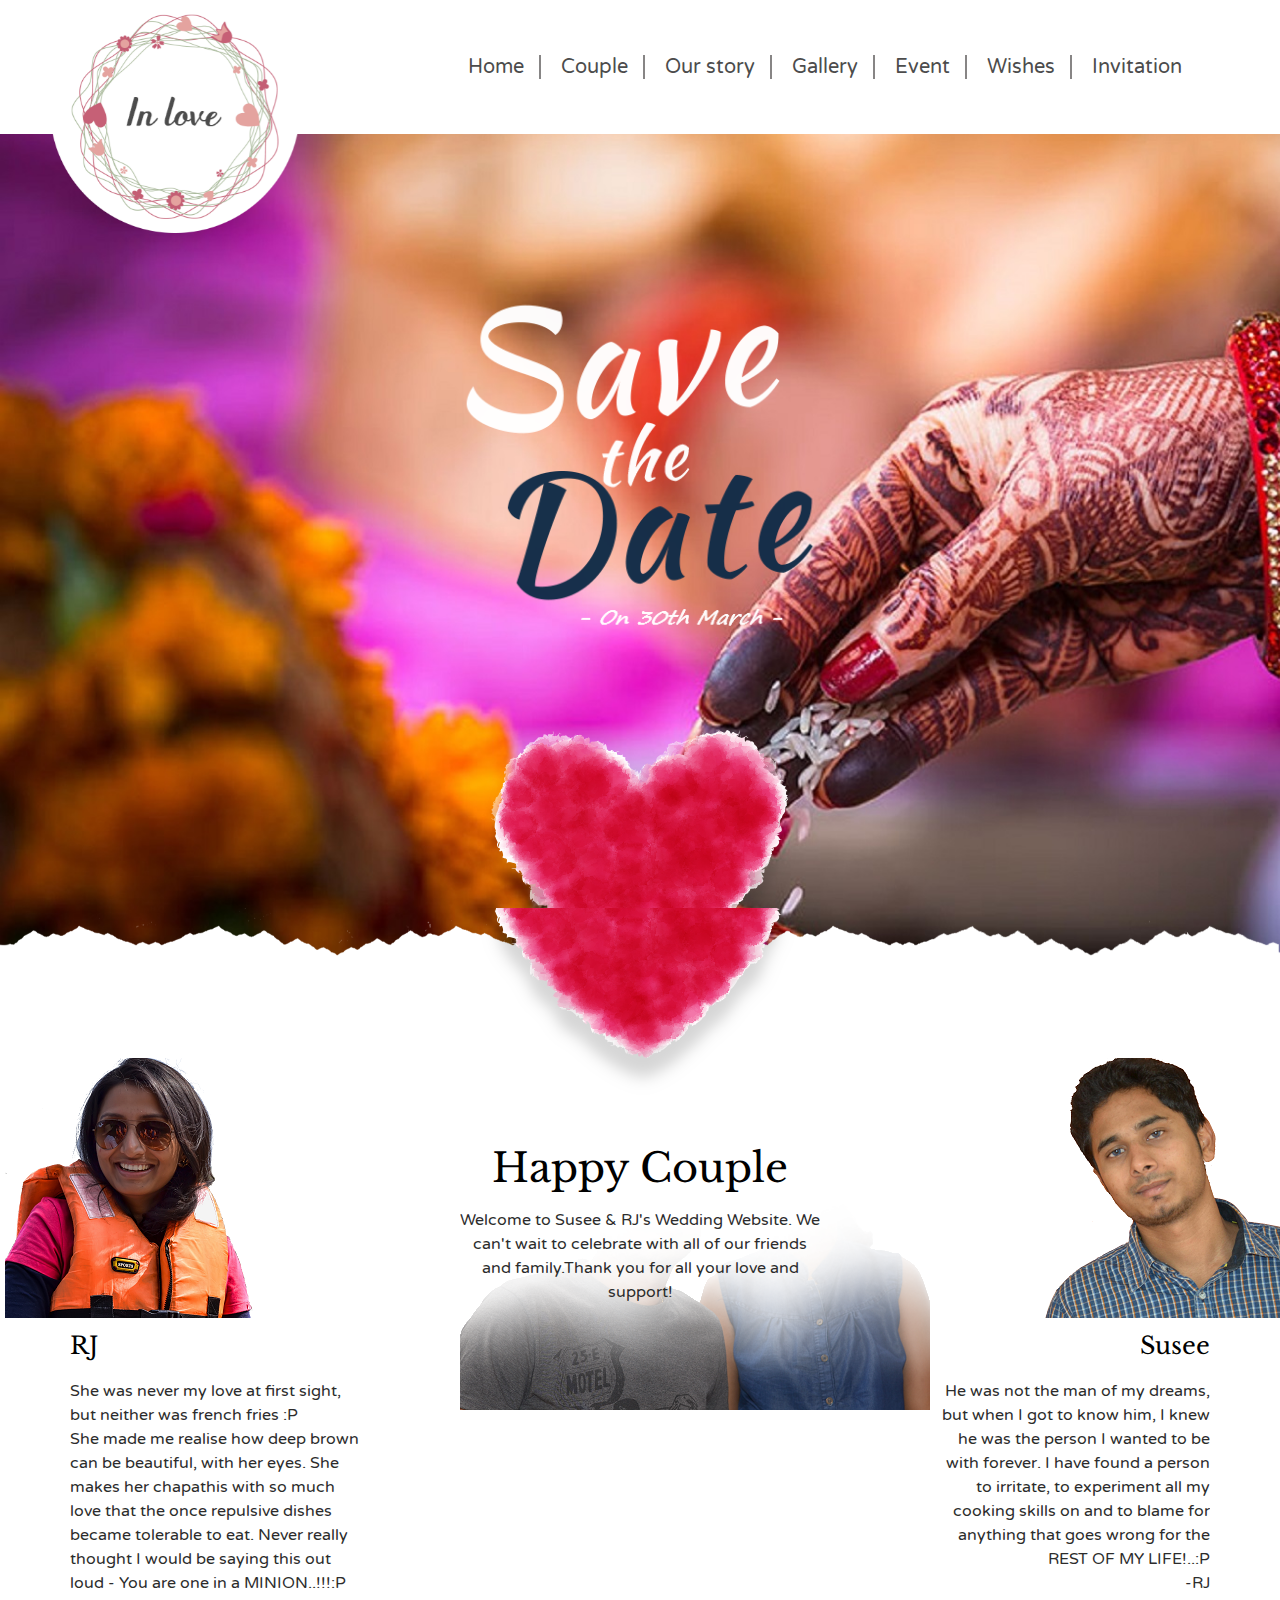
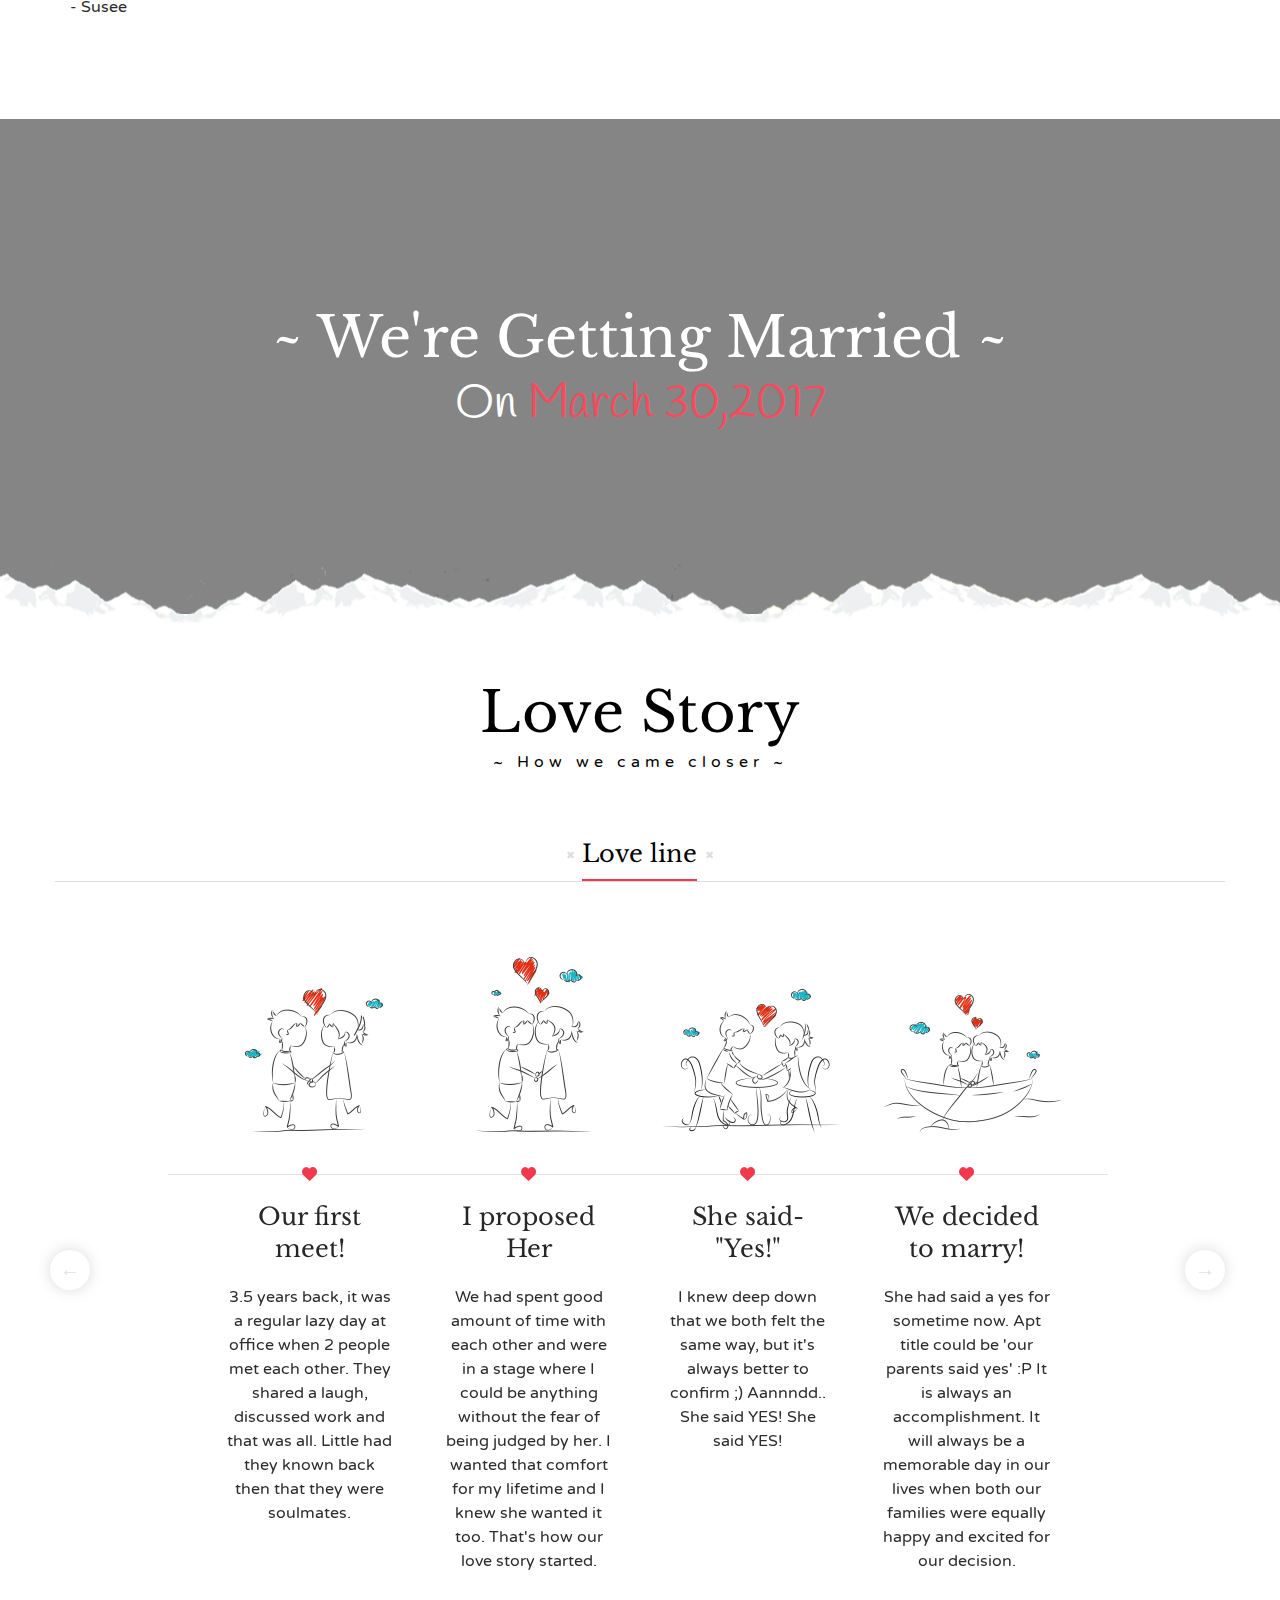
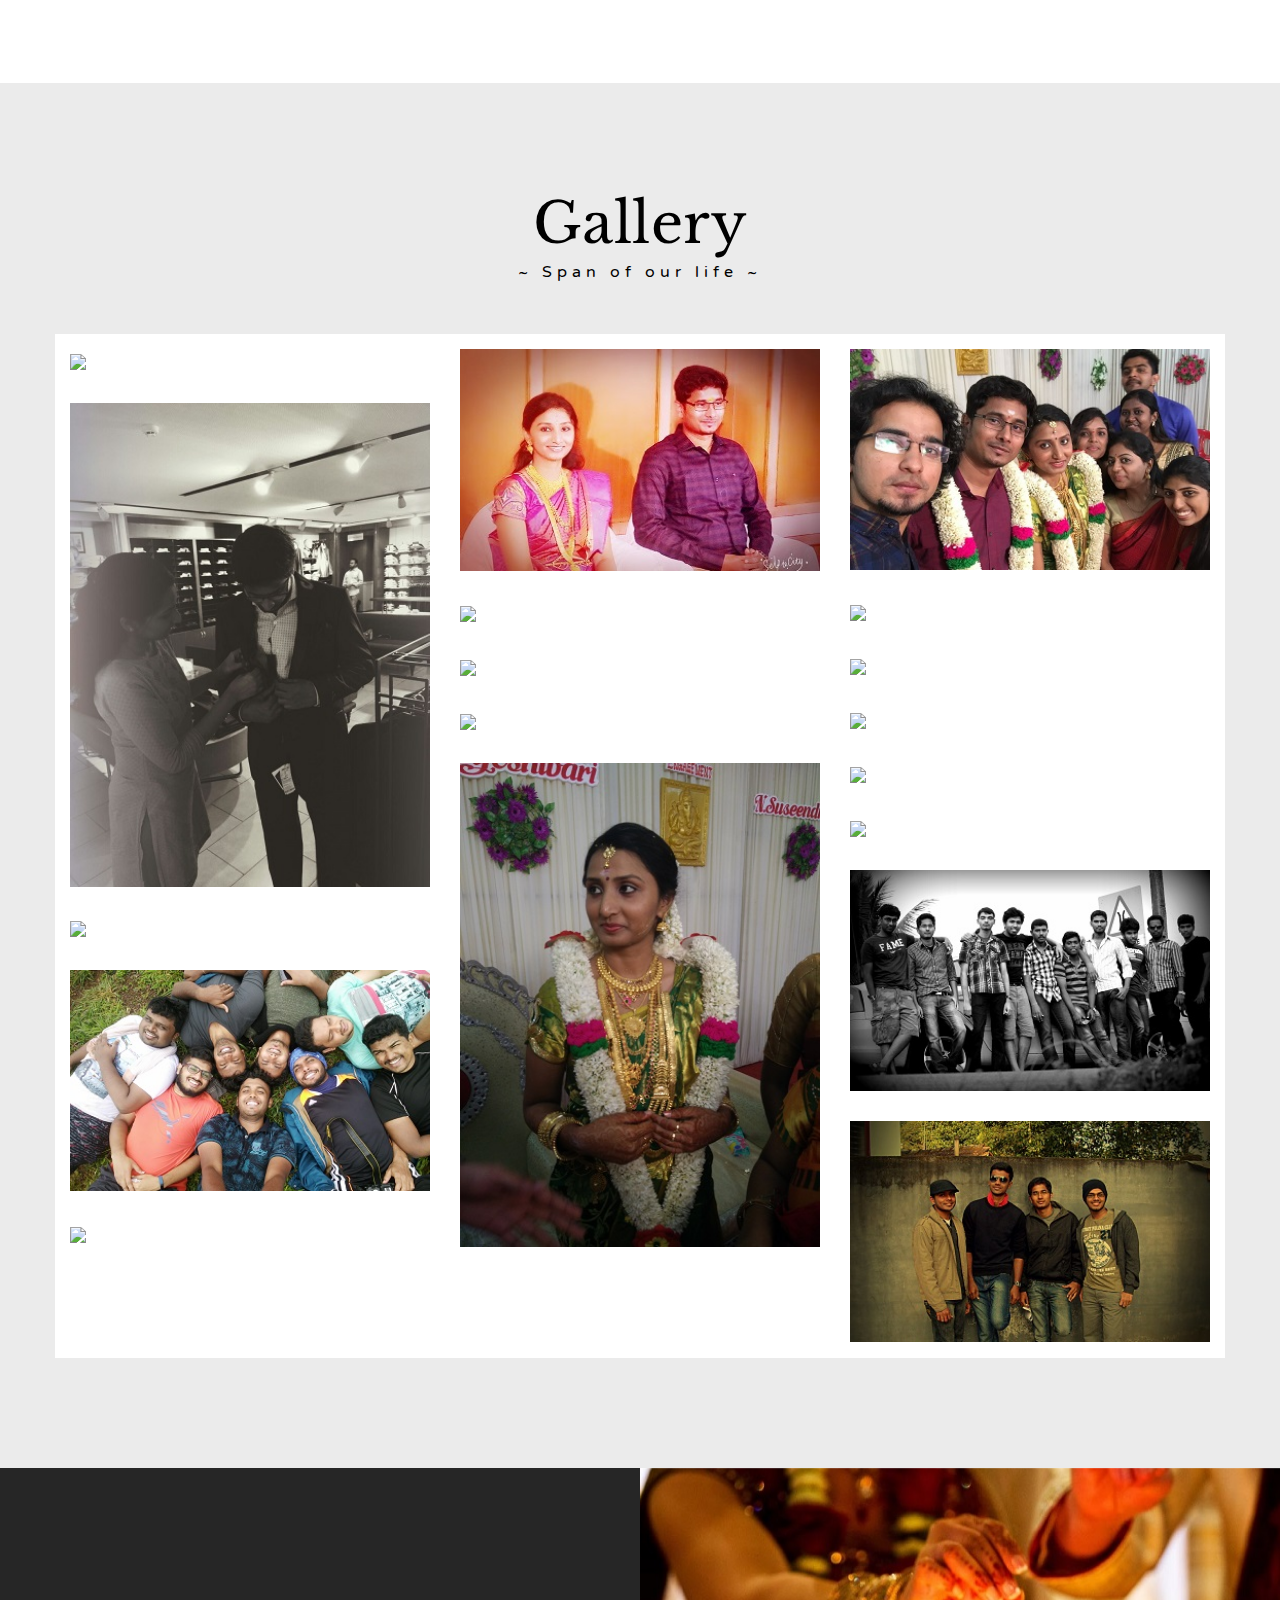
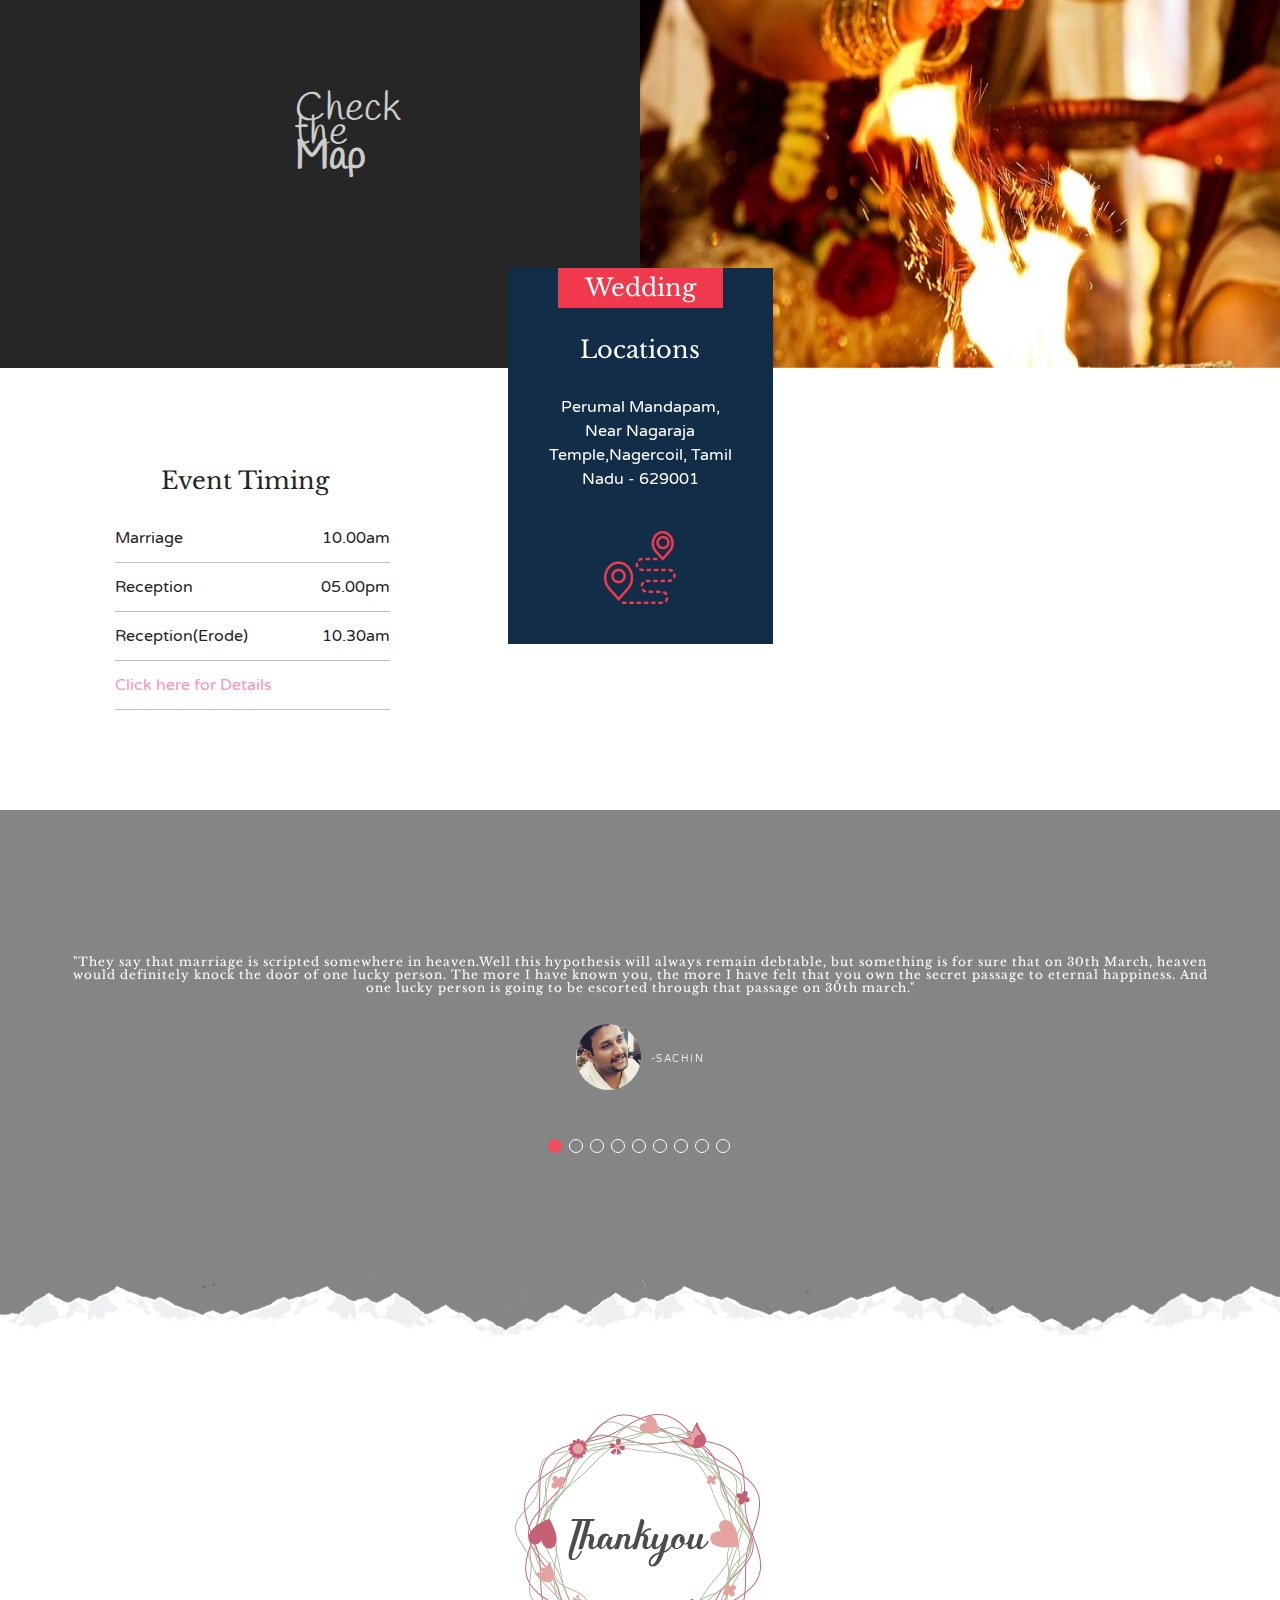
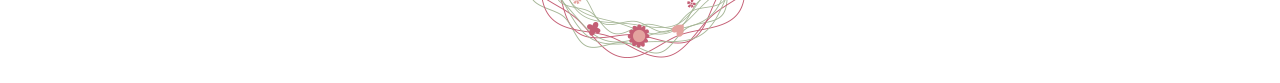
==== commit 0f9e1caa: "Added Ashish Comment" ====
--- a/index.html
+++ b/index.html
@@ -578,6 +578,7 @@
                             <li data-target="#testimonial-carousel" data-slide-to="5"></li>
                             <li data-target="#testimonial-carousel" data-slide-to="6"></li>
                             <li data-target="#testimonial-carousel" data-slide-to="7"></li>
+							<li data-target="#testimonial-carousel" data-slide-to="8"></li>
                         </ol> <!-- carousel-indicators -->
 
                         <!-- Wrapper for slides -->
@@ -662,6 +663,15 @@
                                 </blockquote>
                             </div>
 
+							 <div class="item">
+                                <blockquote>
+                                    <h5>"I wish your relationship takes a form of a melodious composition , that whenever we get to listen to it in future , it leaves a color of love as an impression on all our hearts..... <3 "</h5>
+                                    <span class="author">
+                                        <img src="assets/images/intro/member12_260x260.jpg" alt="image">
+                                        <span class="title text-uppercase">-Ashish</span>
+                                    </span>
+                                </blockquote>
+                            </div>
                            
                         </div> <!-- carousel-inner -->
                     </div> <!-- testimonial-carousel -->
